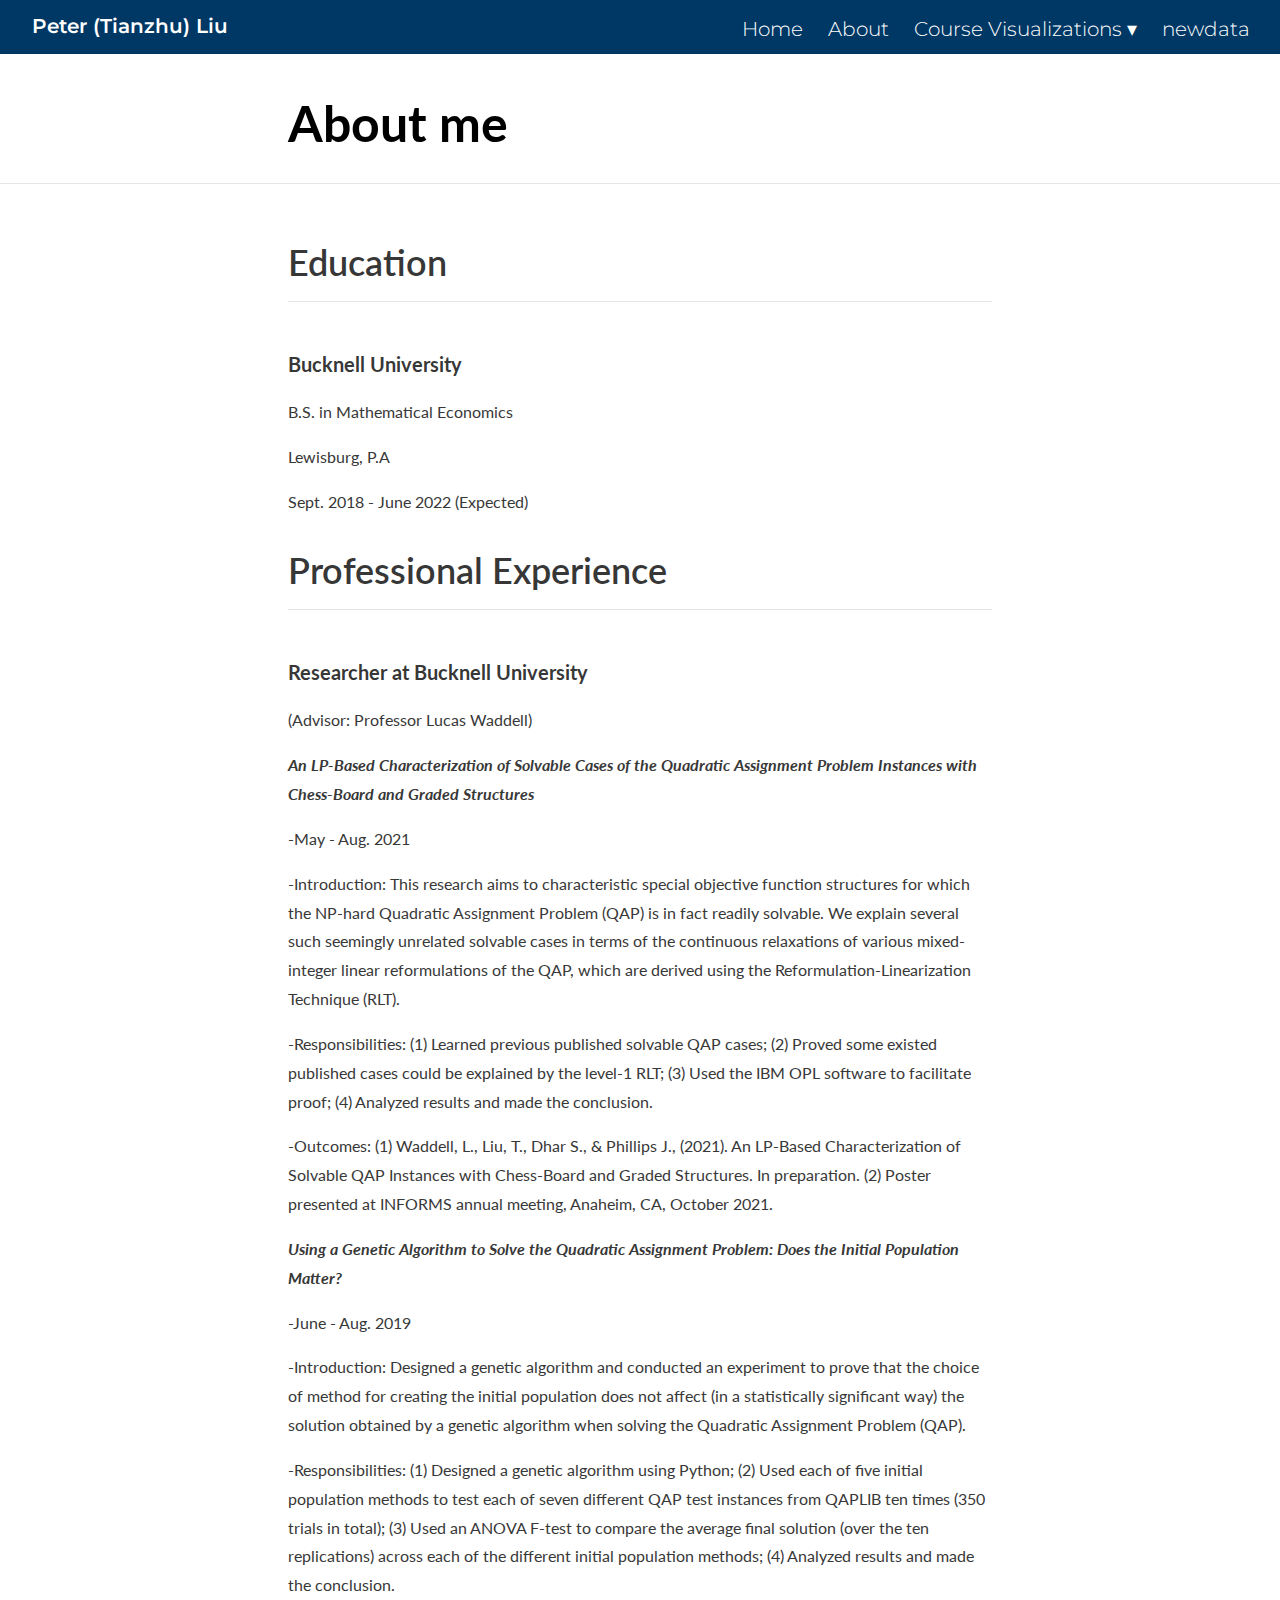
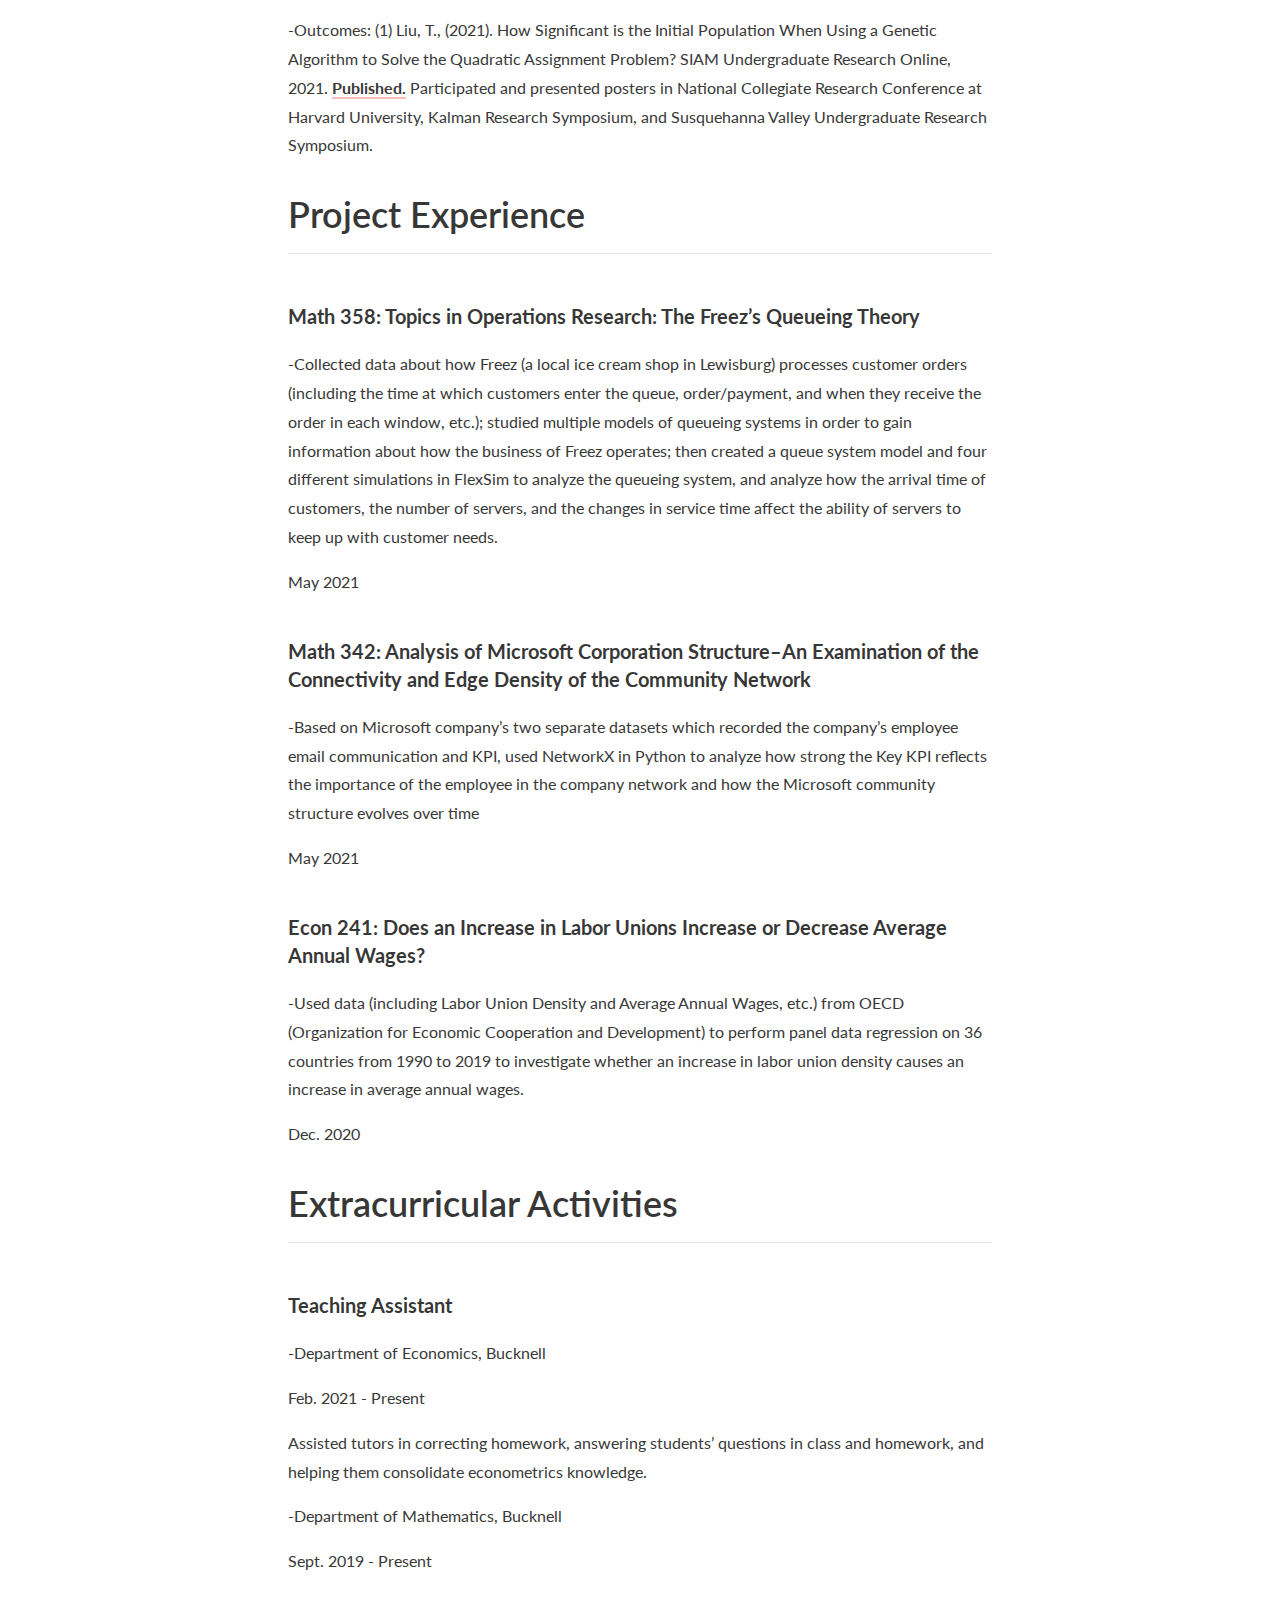
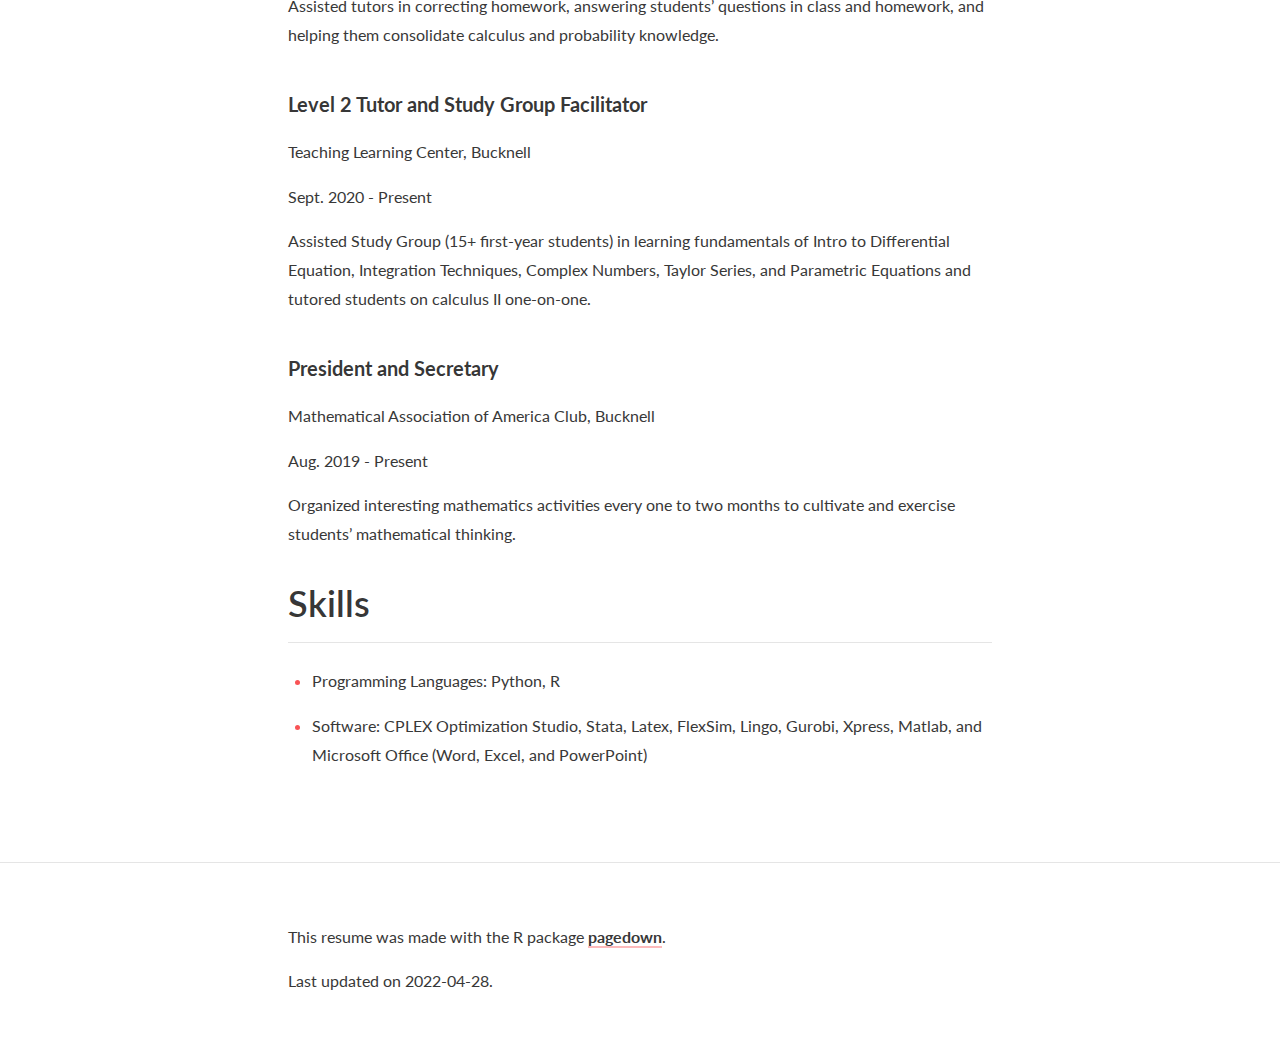
==== about.html @ 4bb6a963 "initial commit" ====
<!DOCTYPE html>

<html xmlns="http://www.w3.org/1999/xhtml" lang="" xml:lang="">

<head>
  <meta charset="utf-8"/>
  <meta name="viewport" content="width=device-width, initial-scale=1"/>
  <meta http-equiv="X-UA-Compatible" content="IE=Edge,chrome=1"/>
  <meta name="generator" content="distill" />

  <style type="text/css">
  /* Hide doc at startup (prevent jankiness while JS renders/transforms) */
  body {
    visibility: hidden;
  }
  </style>

 <!--radix_placeholder_import_source-->
 <!--/radix_placeholder_import_source-->

<style type="text/css">code{white-space: pre;}</style>
<style type="text/css" data-origin="pandoc">
pre > code.sourceCode { white-space: pre; position: relative; }
pre > code.sourceCode > span { display: inline-block; line-height: 1.25; }
pre > code.sourceCode > span:empty { height: 1.2em; }
.sourceCode { overflow: visible; }
code.sourceCode > span { color: inherit; text-decoration: inherit; }
div.sourceCode { margin: 1em 0; }
pre.sourceCode { margin: 0; }
@media screen {
div.sourceCode { overflow: auto; }
}
@media print {
pre > code.sourceCode { white-space: pre-wrap; }
pre > code.sourceCode > span { text-indent: -5em; padding-left: 5em; }
}
pre.numberSource code
  { counter-reset: source-line 0; }
pre.numberSource code > span
  { position: relative; left: -4em; counter-increment: source-line; }
pre.numberSource code > span > a:first-child::before
  { content: counter(source-line);
    position: relative; left: -1em; text-align: right; vertical-align: baseline;
    border: none; display: inline-block;
    -webkit-touch-callout: none; -webkit-user-select: none;
    -khtml-user-select: none; -moz-user-select: none;
    -ms-user-select: none; user-select: none;
    padding: 0 4px; width: 4em;
    color: #aaaaaa;
  }
pre.numberSource { margin-left: 3em; border-left: 1px solid #aaaaaa;  padding-left: 4px; }
div.sourceCode
  {   }
@media screen {
pre > code.sourceCode > span > a:first-child::before { text-decoration: underline; }
}
code span.al { color: #ad0000; } /* Alert */
code span.an { color: #5e5e5e; } /* Annotation */
code span.at { } /* Attribute */
code span.bn { color: #ad0000; } /* BaseN */
code span.bu { } /* BuiltIn */
code span.cf { color: #007ba5; } /* ControlFlow */
code span.ch { color: #20794d; } /* Char */
code span.cn { color: #8f5902; } /* Constant */
code span.co { color: #5e5e5e; } /* Comment */
code span.cv { color: #5e5e5e; font-style: italic; } /* CommentVar */
code span.do { color: #5e5e5e; font-style: italic; } /* Documentation */
code span.dt { color: #ad0000; } /* DataType */
code span.dv { color: #ad0000; } /* DecVal */
code span.er { color: #ad0000; } /* Error */
code span.ex { } /* Extension */
code span.fl { color: #ad0000; } /* Float */
code span.fu { color: #4758ab; } /* Function */
code span.im { } /* Import */
code span.in { color: #5e5e5e; } /* Information */
code span.kw { color: #007ba5; } /* Keyword */
code span.op { color: #5e5e5e; } /* Operator */
code span.ot { color: #007ba5; } /* Other */
code span.pp { color: #ad0000; } /* Preprocessor */
code span.sc { color: #5e5e5e; } /* SpecialChar */
code span.ss { color: #20794d; } /* SpecialString */
code span.st { color: #20794d; } /* String */
code span.va { color: #111111; } /* Variable */
code span.vs { color: #20794d; } /* VerbatimString */
code span.wa { color: #5e5e5e; font-style: italic; } /* Warning */
</style>


  <!--radix_placeholder_meta_tags-->
  <title>Peter (Tianzhu) Liu: About me</title>




  <!--  https://developers.facebook.com/docs/sharing/webmasters#markup -->
  <meta property="og:title" content="Peter (Tianzhu) Liu: About me"/>
  <meta property="og:type" content="article"/>
  <meta property="og:locale" content="en_US"/>
  <meta property="og:site_name" content="Peter (Tianzhu) Liu"/>

  <!--  https://dev.twitter.com/cards/types/summary -->
  <meta property="twitter:card" content="summary"/>
  <meta property="twitter:title" content="Peter (Tianzhu) Liu: About me"/>

  <!--/radix_placeholder_meta_tags-->
  <!--radix_placeholder_rmarkdown_metadata-->

  <script type="text/json" id="radix-rmarkdown-metadata">
  {"type":"list","attributes":{"names":{"type":"character","attributes":{},"value":["name","title","description"]}},"value":[{"type":"character","attributes":{},"value":["About"]},{"type":"character","attributes":{},"value":["About me"]},{"type":"NULL"}]}
  </script>
  <!--/radix_placeholder_rmarkdown_metadata-->
  <!--radix_placeholder_navigation_in_header-->
  <meta name="distill:offset" content=""/>

  <script type="application/javascript">

    window.headroom_prevent_pin = false;

    window.document.addEventListener("DOMContentLoaded", function (event) {

      // initialize headroom for banner
      var header = $('header').get(0);
      var headerHeight = header.offsetHeight;
      var headroom = new Headroom(header, {
        tolerance: 5,
        onPin : function() {
          if (window.headroom_prevent_pin) {
            window.headroom_prevent_pin = false;
            headroom.unpin();
          }
        }
      });
      headroom.init();
      if(window.location.hash)
        headroom.unpin();
      $(header).addClass('headroom--transition');

      // offset scroll location for banner on hash change
      // (see: https://github.com/WickyNilliams/headroom.js/issues/38)
      window.addEventListener("hashchange", function(event) {
        window.scrollTo(0, window.pageYOffset - (headerHeight + 25));
      });

      // responsive menu
      $('.distill-site-header').each(function(i, val) {
        var topnav = $(this);
        var toggle = topnav.find('.nav-toggle');
        toggle.on('click', function() {
          topnav.toggleClass('responsive');
        });
      });

      // nav dropdowns
      $('.nav-dropbtn').click(function(e) {
        $(this).next('.nav-dropdown-content').toggleClass('nav-dropdown-active');
        $(this).parent().siblings('.nav-dropdown')
           .children('.nav-dropdown-content').removeClass('nav-dropdown-active');
      });
      $("body").click(function(e){
        $('.nav-dropdown-content').removeClass('nav-dropdown-active');
      });
      $(".nav-dropdown").click(function(e){
        e.stopPropagation();
      });
    });
  </script>

  <style type="text/css">

  /* Theme (user-documented overrideables for nav appearance) */

  .distill-site-nav {
    color: rgba(255, 255, 255, 0.8);
    background-color: #0F2E3D;
    font-size: 15px;
    font-weight: 300;
  }

  .distill-site-nav a {
    color: inherit;
    text-decoration: none;
  }

  .distill-site-nav a:hover {
    color: white;
  }

  @media print {
    .distill-site-nav {
      display: none;
    }
  }

  .distill-site-header {

  }

  .distill-site-footer {

  }


  /* Site Header */

  .distill-site-header {
    width: 100%;
    box-sizing: border-box;
    z-index: 3;
  }

  .distill-site-header .nav-left {
    display: inline-block;
    margin-left: 8px;
  }

  @media screen and (max-width: 768px) {
    .distill-site-header .nav-left {
      margin-left: 0;
    }
  }


  .distill-site-header .nav-right {
    float: right;
    margin-right: 8px;
  }

  .distill-site-header a,
  .distill-site-header .title {
    display: inline-block;
    text-align: center;
    padding: 14px 10px 14px 10px;
  }

  .distill-site-header .title {
    font-size: 18px;
    min-width: 150px;
  }

  .distill-site-header .logo {
    padding: 0;
  }

  .distill-site-header .logo img {
    display: none;
    max-height: 20px;
    width: auto;
    margin-bottom: -4px;
  }

  .distill-site-header .nav-image img {
    max-height: 18px;
    width: auto;
    display: inline-block;
    margin-bottom: -3px;
  }



  @media screen and (min-width: 1000px) {
    .distill-site-header .logo img {
      display: inline-block;
    }
    .distill-site-header .nav-left {
      margin-left: 20px;
    }
    .distill-site-header .nav-right {
      margin-right: 20px;
    }
    .distill-site-header .title {
      padding-left: 12px;
    }
  }


  .distill-site-header .nav-toggle {
    display: none;
  }

  .nav-dropdown {
    display: inline-block;
    position: relative;
  }

  .nav-dropdown .nav-dropbtn {
    border: none;
    outline: none;
    color: rgba(255, 255, 255, 0.8);
    padding: 16px 10px;
    background-color: transparent;
    font-family: inherit;
    font-size: inherit;
    font-weight: inherit;
    margin: 0;
    margin-top: 1px;
    z-index: 2;
  }

  .nav-dropdown-content {
    display: none;
    position: absolute;
    background-color: white;
    min-width: 200px;
    border: 1px solid rgba(0,0,0,0.15);
    border-radius: 4px;
    box-shadow: 0px 8px 16px 0px rgba(0,0,0,0.1);
    z-index: 1;
    margin-top: 2px;
    white-space: nowrap;
    padding-top: 4px;
    padding-bottom: 4px;
  }

  .nav-dropdown-content hr {
    margin-top: 4px;
    margin-bottom: 4px;
    border: none;
    border-bottom: 1px solid rgba(0, 0, 0, 0.1);
  }

  .nav-dropdown-active {
    display: block;
  }

  .nav-dropdown-content a, .nav-dropdown-content .nav-dropdown-header {
    color: black;
    padding: 6px 24px;
    text-decoration: none;
    display: block;
    text-align: left;
  }

  .nav-dropdown-content .nav-dropdown-header {
    display: block;
    padding: 5px 24px;
    padding-bottom: 0;
    text-transform: uppercase;
    font-size: 14px;
    color: #999999;
    white-space: nowrap;
  }

  .nav-dropdown:hover .nav-dropbtn {
    color: white;
  }

  .nav-dropdown-content a:hover {
    background-color: #ddd;
    color: black;
  }

  .nav-right .nav-dropdown-content {
    margin-left: -45%;
    right: 0;
  }

  @media screen and (max-width: 768px) {
    .distill-site-header a, .distill-site-header .nav-dropdown  {display: none;}
    .distill-site-header a.nav-toggle {
      float: right;
      display: block;
    }
    .distill-site-header .title {
      margin-left: 0;
    }
    .distill-site-header .nav-right {
      margin-right: 0;
    }
    .distill-site-header {
      overflow: hidden;
    }
    .nav-right .nav-dropdown-content {
      margin-left: 0;
    }
  }


  @media screen and (max-width: 768px) {
    .distill-site-header.responsive {position: relative; min-height: 500px; }
    .distill-site-header.responsive a.nav-toggle {
      position: absolute;
      right: 0;
      top: 0;
    }
    .distill-site-header.responsive a,
    .distill-site-header.responsive .nav-dropdown {
      display: block;
      text-align: left;
    }
    .distill-site-header.responsive .nav-left,
    .distill-site-header.responsive .nav-right {
      width: 100%;
    }
    .distill-site-header.responsive .nav-dropdown {float: none;}
    .distill-site-header.responsive .nav-dropdown-content {position: relative;}
    .distill-site-header.responsive .nav-dropdown .nav-dropbtn {
      display: block;
      width: 100%;
      text-align: left;
    }
  }

  /* Site Footer */

  .distill-site-footer {
    width: 100%;
    overflow: hidden;
    box-sizing: border-box;
    z-index: 3;
    margin-top: 30px;
    padding-top: 30px;
    padding-bottom: 30px;
    text-align: center;
  }

  /* Headroom */

  d-title {
    padding-top: 6rem;
  }

  @media print {
    d-title {
      padding-top: 4rem;
    }
  }

  .headroom {
    z-index: 1000;
    position: fixed;
    top: 0;
    left: 0;
    right: 0;
  }

  .headroom--transition {
    transition: all .4s ease-in-out;
  }

  .headroom--unpinned {
    top: -100px;
  }

  .headroom--pinned {
    top: 0;
  }

  /* adjust viewport for navbar height */
  /* helps vertically center bootstrap (non-distill) content */
  .min-vh-100 {
    min-height: calc(100vh - 100px) !important;
  }

  </style>

  <script src="site_libs/jquery-3.6.0/jquery-3.6.0.min.js"></script>
  <link href="site_libs/font-awesome-5.1.0/css/all.css" rel="stylesheet"/>
  <link href="site_libs/font-awesome-5.1.0/css/v4-shims.css" rel="stylesheet"/>
  <script src="site_libs/headroom-0.9.4/headroom.min.js"></script>
  <script src="site_libs/autocomplete-0.37.1/autocomplete.min.js"></script>
  <script src="site_libs/fuse-6.4.1/fuse.min.js"></script>

  <script type="application/javascript">

  function getMeta(metaName) {
    var metas = document.getElementsByTagName('meta');
    for (let i = 0; i < metas.length; i++) {
      if (metas[i].getAttribute('name') === metaName) {
        return metas[i].getAttribute('content');
      }
    }
    return '';
  }

  function offsetURL(url) {
    var offset = getMeta('distill:offset');
    return offset ? offset + '/' + url : url;
  }

  function createFuseIndex() {

    // create fuse index
    var options = {
      keys: [
        { name: 'title', weight: 20 },
        { name: 'categories', weight: 15 },
        { name: 'description', weight: 10 },
        { name: 'contents', weight: 5 },
      ],
      ignoreLocation: true,
      threshold: 0
    };
    var fuse = new window.Fuse([], options);

    // fetch the main search.json
    return fetch(offsetURL('search.json'))
      .then(function(response) {
        if (response.status == 200) {
          return response.json().then(function(json) {
            // index main articles
            json.articles.forEach(function(article) {
              fuse.add(article);
            });
            // download collections and index their articles
            return Promise.all(json.collections.map(function(collection) {
              return fetch(offsetURL(collection)).then(function(response) {
                if (response.status === 200) {
                  return response.json().then(function(articles) {
                    articles.forEach(function(article) {
                      fuse.add(article);
                    });
                  })
                } else {
                  return Promise.reject(
                    new Error('Unexpected status from search index request: ' +
                              response.status)
                  );
                }
              });
            })).then(function() {
              return fuse;
            });
          });

        } else {
          return Promise.reject(
            new Error('Unexpected status from search index request: ' +
                        response.status)
          );
        }
      });
  }

  window.document.addEventListener("DOMContentLoaded", function (event) {

    // get search element (bail if we don't have one)
    var searchEl = window.document.getElementById('distill-search');
    if (!searchEl)
      return;

    createFuseIndex()
      .then(function(fuse) {

        // make search box visible
        searchEl.classList.remove('hidden');

        // initialize autocomplete
        var options = {
          autoselect: true,
          hint: false,
          minLength: 2,
        };
        window.autocomplete(searchEl, options, [{
          source: function(query, callback) {
            const searchOptions = {
              isCaseSensitive: false,
              shouldSort: true,
              minMatchCharLength: 2,
              limit: 10,
            };
            var results = fuse.search(query, searchOptions);
            callback(results
              .map(function(result) { return result.item; })
            );
          },
          templates: {
            suggestion: function(suggestion) {
              var img = suggestion.preview && Object.keys(suggestion.preview).length > 0
                ? `<img src="${offsetURL(suggestion.preview)}"</img>`
                : '';
              var html = `
                <div class="search-item">
                  <h3>${suggestion.title}</h3>
                  <div class="search-item-description">
                    ${suggestion.description || ''}
                  </div>
                  <div class="search-item-preview">
                    ${img}
                  </div>
                </div>
              `;
              return html;
            }
          }
        }]).on('autocomplete:selected', function(event, suggestion) {
          window.location.href = offsetURL(suggestion.path);
        });
        // remove inline display style on autocompleter (we want to
        // manage responsive display via css)
        $('.algolia-autocomplete').css("display", "");
      })
      .catch(function(error) {
        console.log(error);
      });

  });

  </script>

  <style type="text/css">

  .nav-search {
    font-size: x-small;
  }

  /* Algolioa Autocomplete */

  .algolia-autocomplete {
    display: inline-block;
    margin-left: 10px;
    vertical-align: sub;
    background-color: white;
    color: black;
    padding: 6px;
    padding-top: 8px;
    padding-bottom: 0;
    border-radius: 6px;
    border: 1px #0F2E3D solid;
    width: 180px;
  }


  @media screen and (max-width: 768px) {
    .distill-site-nav .algolia-autocomplete {
      display: none;
      visibility: hidden;
    }
    .distill-site-nav.responsive .algolia-autocomplete {
      display: inline-block;
      visibility: visible;
    }
    .distill-site-nav.responsive .algolia-autocomplete .aa-dropdown-menu {
      margin-left: 0;
      width: 400px;
      max-height: 400px;
    }
  }

  .algolia-autocomplete .aa-input, .algolia-autocomplete .aa-hint {
    width: 90%;
    outline: none;
    border: none;
  }

  .algolia-autocomplete .aa-hint {
    color: #999;
  }
  .algolia-autocomplete .aa-dropdown-menu {
    width: 550px;
    max-height: 70vh;
    overflow-x: visible;
    overflow-y: scroll;
    padding: 5px;
    margin-top: 3px;
    margin-left: -150px;
    background-color: #fff;
    border-radius: 5px;
    border: 1px solid #999;
    border-top: none;
  }

  .algolia-autocomplete .aa-dropdown-menu .aa-suggestion {
    cursor: pointer;
    padding: 5px 4px;
    border-bottom: 1px solid #eee;
  }

  .algolia-autocomplete .aa-dropdown-menu .aa-suggestion:last-of-type {
    border-bottom: none;
    margin-bottom: 2px;
  }

  .algolia-autocomplete .aa-dropdown-menu .aa-suggestion .search-item {
    overflow: hidden;
    font-size: 0.8em;
    line-height: 1.4em;
  }

  .algolia-autocomplete .aa-dropdown-menu .aa-suggestion .search-item h3 {
    font-size: 1rem;
    margin-block-start: 0;
    margin-block-end: 5px;
  }

  .algolia-autocomplete .aa-dropdown-menu .aa-suggestion .search-item-description {
    display: inline-block;
    overflow: hidden;
    height: 2.8em;
    width: 80%;
    margin-right: 4%;
  }

  .algolia-autocomplete .aa-dropdown-menu .aa-suggestion .search-item-preview {
    display: inline-block;
    width: 15%;
  }

  .algolia-autocomplete .aa-dropdown-menu .aa-suggestion .search-item-preview img {
    height: 3em;
    width: auto;
    display: none;
  }

  .algolia-autocomplete .aa-dropdown-menu .aa-suggestion .search-item-preview img[src] {
    display: initial;
  }

  .algolia-autocomplete .aa-dropdown-menu .aa-suggestion.aa-cursor {
    background-color: #eee;
  }
  .algolia-autocomplete .aa-dropdown-menu .aa-suggestion em {
    font-weight: bold;
    font-style: normal;
  }

  </style>


  <!--/radix_placeholder_navigation_in_header-->
  <!--radix_placeholder_distill-->

  <style type="text/css">

  body {
    background-color: white;
  }

  .pandoc-table {
    width: 100%;
  }

  .pandoc-table>caption {
    margin-bottom: 10px;
  }

  .pandoc-table th:not([align]) {
    text-align: left;
  }

  .pagedtable-footer {
    font-size: 15px;
  }

  d-byline .byline {
    grid-template-columns: 2fr 2fr;
  }

  d-byline .byline h3 {
    margin-block-start: 1.5em;
  }

  d-byline .byline .authors-affiliations h3 {
    margin-block-start: 0.5em;
  }

  .authors-affiliations .orcid-id {
    width: 16px;
    height:16px;
    margin-left: 4px;
    margin-right: 4px;
    vertical-align: middle;
    padding-bottom: 2px;
  }

  d-title .dt-tags {
    margin-top: 1em;
    grid-column: text;
  }

  .dt-tags .dt-tag {
    text-decoration: none;
    display: inline-block;
    color: rgba(0,0,0,0.6);
    padding: 0em 0.4em;
    margin-right: 0.5em;
    margin-bottom: 0.4em;
    font-size: 70%;
    border: 1px solid rgba(0,0,0,0.2);
    border-radius: 3px;
    text-transform: uppercase;
    font-weight: 500;
  }

  d-article table.gt_table td,
  d-article table.gt_table th {
    border-bottom: none;
  }

  .html-widget {
    margin-bottom: 2.0em;
  }

  .l-screen-inset {
    padding-right: 16px;
  }

  .l-screen .caption {
    margin-left: 10px;
  }

  .shaded {
    background: rgb(247, 247, 247);
    padding-top: 20px;
    padding-bottom: 20px;
    border-top: 1px solid rgba(0, 0, 0, 0.1);
    border-bottom: 1px solid rgba(0, 0, 0, 0.1);
  }

  .shaded .html-widget {
    margin-bottom: 0;
    border: 1px solid rgba(0, 0, 0, 0.1);
  }

  .shaded .shaded-content {
    background: white;
  }

  .text-output {
    margin-top: 0;
    line-height: 1.5em;
  }

  .hidden {
    display: none !important;
  }

  d-article {
    padding-top: 2.5rem;
    padding-bottom: 30px;
  }

  d-appendix {
    padding-top: 30px;
  }

  d-article>p>img {
    width: 100%;
  }

  d-article h2 {
    margin: 1rem 0 1.5rem 0;
  }

  d-article h3 {
    margin-top: 1.5rem;
  }

  d-article iframe {
    border: 1px solid rgba(0, 0, 0, 0.1);
    margin-bottom: 2.0em;
    width: 100%;
  }

  /* Tweak code blocks */

  d-article div.sourceCode code,
  d-article pre code {
    font-family: Consolas, Monaco, 'Andale Mono', 'Ubuntu Mono', monospace;
  }

  d-article pre,
  d-article div.sourceCode,
  d-article div.sourceCode pre {
    overflow: auto;
  }

  d-article div.sourceCode {
    background-color: white;
  }

  d-article div.sourceCode pre {
    padding-left: 10px;
    font-size: 12px;
    border-left: 2px solid rgba(0,0,0,0.1);
  }

  d-article pre {
    font-size: 12px;
    color: black;
    background: none;
    margin-top: 0;
    text-align: left;
    white-space: pre;
    word-spacing: normal;
    word-break: normal;
    word-wrap: normal;
    line-height: 1.5;

    -moz-tab-size: 4;
    -o-tab-size: 4;
    tab-size: 4;

    -webkit-hyphens: none;
    -moz-hyphens: none;
    -ms-hyphens: none;
    hyphens: none;
  }

  d-article pre a {
    border-bottom: none;
  }

  d-article pre a:hover {
    border-bottom: none;
    text-decoration: underline;
  }

  d-article details {
    grid-column: text;
    margin-bottom: 0.8em;
  }

  @media(min-width: 768px) {

  d-article pre,
  d-article div.sourceCode,
  d-article div.sourceCode pre {
    overflow: visible !important;
  }

  d-article div.sourceCode pre {
    padding-left: 18px;
    font-size: 14px;
  }

  d-article pre {
    font-size: 14px;
  }

  }

  figure img.external {
    background: white;
    border: 1px solid rgba(0, 0, 0, 0.1);
    box-shadow: 0 1px 8px rgba(0, 0, 0, 0.1);
    padding: 18px;
    box-sizing: border-box;
  }

  /* CSS for d-contents */

  .d-contents {
    grid-column: text;
    color: rgba(0,0,0,0.8);
    font-size: 0.9em;
    padding-bottom: 1em;
    margin-bottom: 1em;
    padding-bottom: 0.5em;
    margin-bottom: 1em;
    padding-left: 0.25em;
    justify-self: start;
  }

  @media(min-width: 1000px) {
    .d-contents.d-contents-float {
      height: 0;
      grid-column-start: 1;
      grid-column-end: 4;
      justify-self: center;
      padding-right: 3em;
      padding-left: 2em;
    }
  }

  .d-contents nav h3 {
    font-size: 18px;
    margin-top: 0;
    margin-bottom: 1em;
  }

  .d-contents li {
    list-style-type: none
  }

  .d-contents nav > ul {
    padding-left: 0;
  }

  .d-contents ul {
    padding-left: 1em
  }

  .d-contents nav ul li {
    margin-top: 0.6em;
    margin-bottom: 0.2em;
  }

  .d-contents nav a {
    font-size: 13px;
    border-bottom: none;
    text-decoration: none
    color: rgba(0, 0, 0, 0.8);
  }

  .d-contents nav a:hover {
    text-decoration: underline solid rgba(0, 0, 0, 0.6)
  }

  .d-contents nav > ul > li > a {
    font-weight: 600;
  }

  .d-contents nav > ul > li > ul {
    font-weight: inherit;
  }

  .d-contents nav > ul > li > ul > li {
    margin-top: 0.2em;
  }


  .d-contents nav ul {
    margin-top: 0;
    margin-bottom: 0.25em;
  }

  .d-article-with-toc h2:nth-child(2) {
    margin-top: 0;
  }


  /* Figure */

  .figure {
    position: relative;
    margin-bottom: 2.5em;
    margin-top: 1.5em;
  }

  .figure img {
    width: 100%;
  }

  .figure .caption {
    color: rgba(0, 0, 0, 0.6);
    font-size: 12px;
    line-height: 1.5em;
  }

  .figure img.external {
    background: white;
    border: 1px solid rgba(0, 0, 0, 0.1);
    box-shadow: 0 1px 8px rgba(0, 0, 0, 0.1);
    padding: 18px;
    box-sizing: border-box;
  }

  .figure .caption a {
    color: rgba(0, 0, 0, 0.6);
  }

  .figure .caption b,
  .figure .caption strong, {
    font-weight: 600;
    color: rgba(0, 0, 0, 1.0);
  }

  /* Citations */

  d-article .citation {
    color: inherit;
    cursor: inherit;
  }

  div.hanging-indent{
    margin-left: 1em; text-indent: -1em;
  }

  /* Citation hover box */

  .tippy-box[data-theme~=light-border] {
    background-color: rgba(250, 250, 250, 0.95);
  }

  .tippy-content > p {
    margin-bottom: 0;
    padding: 2px;
  }


  /* Tweak 1000px media break to show more text */

  @media(min-width: 1000px) {
    .base-grid,
    distill-header,
    d-title,
    d-abstract,
    d-article,
    d-appendix,
    distill-appendix,
    d-byline,
    d-footnote-list,
    d-citation-list,
    distill-footer {
      grid-template-columns: [screen-start] 1fr [page-start kicker-start] 80px [middle-start] 50px [text-start kicker-end] 65px 65px 65px 65px 65px 65px 65px 65px [text-end gutter-start] 65px [middle-end] 65px [page-end gutter-end] 1fr [screen-end];
      grid-column-gap: 16px;
    }

    .grid {
      grid-column-gap: 16px;
    }

    d-article {
      font-size: 1.06rem;
      line-height: 1.7em;
    }
    figure .caption, .figure .caption, figure figcaption {
      font-size: 13px;
    }
  }

  @media(min-width: 1180px) {
    .base-grid,
    distill-header,
    d-title,
    d-abstract,
    d-article,
    d-appendix,
    distill-appendix,
    d-byline,
    d-footnote-list,
    d-citation-list,
    distill-footer {
      grid-template-columns: [screen-start] 1fr [page-start kicker-start] 60px [middle-start] 60px [text-start kicker-end] 60px 60px 60px 60px 60px 60px 60px 60px [text-end gutter-start] 60px [middle-end] 60px [page-end gutter-end] 1fr [screen-end];
      grid-column-gap: 32px;
    }

    .grid {
      grid-column-gap: 32px;
    }
  }


  /* Get the citation styles for the appendix (not auto-injected on render since
     we do our own rendering of the citation appendix) */

  d-appendix .citation-appendix,
  .d-appendix .citation-appendix {
    font-size: 11px;
    line-height: 15px;
    border-left: 1px solid rgba(0, 0, 0, 0.1);
    padding-left: 18px;
    border: 1px solid rgba(0,0,0,0.1);
    background: rgba(0, 0, 0, 0.02);
    padding: 10px 18px;
    border-radius: 3px;
    color: rgba(150, 150, 150, 1);
    overflow: hidden;
    margin-top: -12px;
    white-space: pre-wrap;
    word-wrap: break-word;
  }

  /* Include appendix styles here so they can be overridden */

  d-appendix {
    contain: layout style;
    font-size: 0.8em;
    line-height: 1.7em;
    margin-top: 60px;
    margin-bottom: 0;
    border-top: 1px solid rgba(0, 0, 0, 0.1);
    color: rgba(0,0,0,0.5);
    padding-top: 60px;
    padding-bottom: 48px;
  }

  d-appendix h3 {
    grid-column: page-start / text-start;
    font-size: 15px;
    font-weight: 500;
    margin-top: 1em;
    margin-bottom: 0;
    color: rgba(0,0,0,0.65);
  }

  d-appendix h3 + * {
    margin-top: 1em;
  }

  d-appendix ol {
    padding: 0 0 0 15px;
  }

  @media (min-width: 768px) {
    d-appendix ol {
      padding: 0 0 0 30px;
      margin-left: -30px;
    }
  }

  d-appendix li {
    margin-bottom: 1em;
  }

  d-appendix a {
    color: rgba(0, 0, 0, 0.6);
  }

  d-appendix > * {
    grid-column: text;
  }

  d-appendix > d-footnote-list,
  d-appendix > d-citation-list,
  d-appendix > distill-appendix {
    grid-column: screen;
  }

  /* Include footnote styles here so they can be overridden */

  d-footnote-list {
    contain: layout style;
  }

  d-footnote-list > * {
    grid-column: text;
  }

  d-footnote-list a.footnote-backlink {
    color: rgba(0,0,0,0.3);
    padding-left: 0.5em;
  }



  /* Anchor.js */

  .anchorjs-link {
    /*transition: all .25s linear; */
    text-decoration: none;
    border-bottom: none;
  }
  *:hover > .anchorjs-link {
    margin-left: -1.125em !important;
    text-decoration: none;
    border-bottom: none;
  }

  /* Social footer */

  .social_footer {
    margin-top: 30px;
    margin-bottom: 0;
    color: rgba(0,0,0,0.67);
  }

  .disqus-comments {
    margin-right: 30px;
  }

  .disqus-comment-count {
    border-bottom: 1px solid rgba(0, 0, 0, 0.4);
    cursor: pointer;
  }

  #disqus_thread {
    margin-top: 30px;
  }

  .article-sharing a {
    border-bottom: none;
    margin-right: 8px;
  }

  .article-sharing a:hover {
    border-bottom: none;
  }

  .sidebar-section.subscribe {
    font-size: 12px;
    line-height: 1.6em;
  }

  .subscribe p {
    margin-bottom: 0.5em;
  }


  .article-footer .subscribe {
    font-size: 15px;
    margin-top: 45px;
  }


  .sidebar-section.custom {
    font-size: 12px;
    line-height: 1.6em;
  }

  .custom p {
    margin-bottom: 0.5em;
  }

  /* Styles for listing layout (hide title) */
  .layout-listing d-title, .layout-listing .d-title {
    display: none;
  }

  /* Styles for posts lists (not auto-injected) */


  .posts-with-sidebar {
    padding-left: 45px;
    padding-right: 45px;
  }

  .posts-list .description h2,
  .posts-list .description p {
    font-family: -apple-system, BlinkMacSystemFont, "Segoe UI", Roboto, Oxygen, Ubuntu, Cantarell, "Fira Sans", "Droid Sans", "Helvetica Neue", Arial, sans-serif;
  }

  .posts-list .description h2 {
    font-weight: 700;
    border-bottom: none;
    padding-bottom: 0;
  }

  .posts-list h2.post-tag {
    border-bottom: 1px solid rgba(0, 0, 0, 0.2);
    padding-bottom: 12px;
  }
  .posts-list {
    margin-top: 60px;
    margin-bottom: 24px;
  }

  .posts-list .post-preview {
    text-decoration: none;
    overflow: hidden;
    display: block;
    border-bottom: 1px solid rgba(0, 0, 0, 0.1);
    padding: 24px 0;
  }

  .post-preview-last {
    border-bottom: none !important;
  }

  .posts-list .posts-list-caption {
    grid-column: screen;
    font-weight: 400;
  }

  .posts-list .post-preview h2 {
    margin: 0 0 6px 0;
    line-height: 1.2em;
    font-style: normal;
    font-size: 24px;
  }

  .posts-list .post-preview p {
    margin: 0 0 12px 0;
    line-height: 1.4em;
    font-size: 16px;
  }

  .posts-list .post-preview .thumbnail {
    box-sizing: border-box;
    margin-bottom: 24px;
    position: relative;
    max-width: 500px;
  }
  .posts-list .post-preview img {
    width: 100%;
    display: block;
  }

  .posts-list .metadata {
    font-size: 12px;
    line-height: 1.4em;
    margin-bottom: 18px;
  }

  .posts-list .metadata > * {
    display: inline-block;
  }

  .posts-list .metadata .publishedDate {
    margin-right: 2em;
  }

  .posts-list .metadata .dt-authors {
    display: block;
    margin-top: 0.3em;
    margin-right: 2em;
  }

  .posts-list .dt-tags {
    display: block;
    line-height: 1em;
  }

  .posts-list .dt-tags .dt-tag {
    display: inline-block;
    color: rgba(0,0,0,0.6);
    padding: 0.3em 0.4em;
    margin-right: 0.2em;
    margin-bottom: 0.4em;
    font-size: 60%;
    border: 1px solid rgba(0,0,0,0.2);
    border-radius: 3px;
    text-transform: uppercase;
    font-weight: 500;
  }

  .posts-list img {
    opacity: 1;
  }

  .posts-list img[data-src] {
    opacity: 0;
  }

  .posts-more {
    clear: both;
  }


  .posts-sidebar {
    font-size: 16px;
  }

  .posts-sidebar h3 {
    font-size: 16px;
    margin-top: 0;
    margin-bottom: 0.5em;
    font-weight: 400;
    text-transform: uppercase;
  }

  .sidebar-section {
    margin-bottom: 30px;
  }

  .categories ul {
    list-style-type: none;
    margin: 0;
    padding: 0;
  }

  .categories li {
    color: rgba(0, 0, 0, 0.8);
    margin-bottom: 0;
  }

  .categories li>a {
    border-bottom: none;
  }

  .categories li>a:hover {
    border-bottom: 1px solid rgba(0, 0, 0, 0.4);
  }

  .categories .active {
    font-weight: 600;
  }

  .categories .category-count {
    color: rgba(0, 0, 0, 0.4);
  }


  @media(min-width: 768px) {
    .posts-list .post-preview h2 {
      font-size: 26px;
    }
    .posts-list .post-preview .thumbnail {
      float: right;
      width: 30%;
      margin-bottom: 0;
    }
    .posts-list .post-preview .description {
      float: left;
      width: 45%;
    }
    .posts-list .post-preview .metadata {
      float: left;
      width: 20%;
      margin-top: 8px;
    }
    .posts-list .post-preview p {
      margin: 0 0 12px 0;
      line-height: 1.5em;
      font-size: 16px;
    }
    .posts-with-sidebar .posts-list {
      float: left;
      width: 75%;
    }
    .posts-with-sidebar .posts-sidebar {
      float: right;
      width: 20%;
      margin-top: 60px;
      padding-top: 24px;
      padding-bottom: 24px;
    }
  }


  /* Improve display for browsers without grid (IE/Edge <= 15) */

  .downlevel {
    line-height: 1.6em;
    font-family: -apple-system, BlinkMacSystemFont, "Segoe UI", Roboto, Oxygen, Ubuntu, Cantarell, "Fira Sans", "Droid Sans", "Helvetica Neue", Arial, sans-serif;
    margin: 0;
  }

  .downlevel .d-title {
    padding-top: 6rem;
    padding-bottom: 1.5rem;
  }

  .downlevel .d-title h1 {
    font-size: 50px;
    font-weight: 700;
    line-height: 1.1em;
    margin: 0 0 0.5rem;
  }

  .downlevel .d-title p {
    font-weight: 300;
    font-size: 1.2rem;
    line-height: 1.55em;
    margin-top: 0;
  }

  .downlevel .d-byline {
    padding-top: 0.8em;
    padding-bottom: 0.8em;
    font-size: 0.8rem;
    line-height: 1.8em;
  }

  .downlevel .section-separator {
    border: none;
    border-top: 1px solid rgba(0, 0, 0, 0.1);
  }

  .downlevel .d-article {
    font-size: 1.06rem;
    line-height: 1.7em;
    padding-top: 1rem;
    padding-bottom: 2rem;
  }


  .downlevel .d-appendix {
    padding-left: 0;
    padding-right: 0;
    max-width: none;
    font-size: 0.8em;
    line-height: 1.7em;
    margin-bottom: 0;
    color: rgba(0,0,0,0.5);
    padding-top: 40px;
    padding-bottom: 48px;
  }

  .downlevel .footnotes ol {
    padding-left: 13px;
  }

  .downlevel .base-grid,
  .downlevel .distill-header,
  .downlevel .d-title,
  .downlevel .d-abstract,
  .downlevel .d-article,
  .downlevel .d-appendix,
  .downlevel .distill-appendix,
  .downlevel .d-byline,
  .downlevel .d-footnote-list,
  .downlevel .d-citation-list,
  .downlevel .distill-footer,
  .downlevel .appendix-bottom,
  .downlevel .posts-container {
    padding-left: 40px;
    padding-right: 40px;
  }

  @media(min-width: 768px) {
    .downlevel .base-grid,
    .downlevel .distill-header,
    .downlevel .d-title,
    .downlevel .d-abstract,
    .downlevel .d-article,
    .downlevel .d-appendix,
    .downlevel .distill-appendix,
    .downlevel .d-byline,
    .downlevel .d-footnote-list,
    .downlevel .d-citation-list,
    .downlevel .distill-footer,
    .downlevel .appendix-bottom,
    .downlevel .posts-container {
    padding-left: 150px;
    padding-right: 150px;
    max-width: 900px;
  }
  }

  .downlevel pre code {
    display: block;
    border-left: 2px solid rgba(0, 0, 0, .1);
    padding: 0 0 0 20px;
    font-size: 14px;
  }

  .downlevel code, .downlevel pre {
    color: black;
    background: none;
    font-family: Consolas, Monaco, 'Andale Mono', 'Ubuntu Mono', monospace;
    text-align: left;
    white-space: pre;
    word-spacing: normal;
    word-break: normal;
    word-wrap: normal;
    line-height: 1.5;

    -moz-tab-size: 4;
    -o-tab-size: 4;
    tab-size: 4;

    -webkit-hyphens: none;
    -moz-hyphens: none;
    -ms-hyphens: none;
    hyphens: none;
  }

  .downlevel .posts-list .post-preview {
    color: inherit;
  }



  </style>

  <script type="application/javascript">

  function is_downlevel_browser() {
    if (bowser.isUnsupportedBrowser({ msie: "12", msedge: "16"},
                                   window.navigator.userAgent)) {
      return true;
    } else {
      return window.load_distill_framework === undefined;
    }
  }

  // show body when load is complete
  function on_load_complete() {

    // add anchors
    if (window.anchors) {
      window.anchors.options.placement = 'left';
      window.anchors.add('d-article > h2, d-article > h3, d-article > h4, d-article > h5');
    }


    // set body to visible
    document.body.style.visibility = 'visible';

    // force redraw for leaflet widgets
    if (window.HTMLWidgets) {
      var maps = window.HTMLWidgets.findAll(".leaflet");
      $.each(maps, function(i, el) {
        var map = this.getMap();
        map.invalidateSize();
        map.eachLayer(function(layer) {
          if (layer instanceof L.TileLayer)
            layer.redraw();
        });
      });
    }

    // trigger 'shown' so htmlwidgets resize
    $('d-article').trigger('shown');
  }

  function init_distill() {

    init_common();

    // create front matter
    var front_matter = $('<d-front-matter></d-front-matter>');
    $('#distill-front-matter').wrap(front_matter);

    // create d-title
    $('.d-title').changeElementType('d-title');

    // create d-byline
    var byline = $('<d-byline></d-byline>');
    $('.d-byline').replaceWith(byline);

    // create d-article
    var article = $('<d-article></d-article>');
    $('.d-article').wrap(article).children().unwrap();

    // move posts container into article
    $('.posts-container').appendTo($('d-article'));

    // create d-appendix
    $('.d-appendix').changeElementType('d-appendix');

    // flag indicating that we have appendix items
    var appendix = $('.appendix-bottom').children('h3').length > 0;

    // replace footnotes with <d-footnote>
    $('.footnote-ref').each(function(i, val) {
      appendix = true;
      var href = $(this).attr('href');
      var id = href.replace('#', '');
      var fn = $('#' + id);
      var fn_p = $('#' + id + '>p');
      fn_p.find('.footnote-back').remove();
      var text = fn_p.html();
      var dtfn = $('<d-footnote></d-footnote>');
      dtfn.html(text);
      $(this).replaceWith(dtfn);
    });
    // remove footnotes
    $('.footnotes').remove();

    // move refs into #references-listing
    $('#references-listing').replaceWith($('#refs'));

    $('h1.appendix, h2.appendix').each(function(i, val) {
      $(this).changeElementType('h3');
    });
    $('h3.appendix').each(function(i, val) {
      var id = $(this).attr('id');
      $('.d-contents a[href="#' + id + '"]').parent().remove();
      appendix = true;
      $(this).nextUntil($('h1, h2, h3')).addBack().appendTo($('d-appendix'));
    });

    // show d-appendix if we have appendix content
    $("d-appendix").css('display', appendix ? 'grid' : 'none');

    // localize layout chunks to just output
    $('.layout-chunk').each(function(i, val) {

      // capture layout
      var layout = $(this).attr('data-layout');

      // apply layout to markdown level block elements
      var elements = $(this).children().not('details, div.sourceCode, pre, script');
      elements.each(function(i, el) {
        var layout_div = $('<div class="' + layout + '"></div>');
        if (layout_div.hasClass('shaded')) {
          var shaded_content = $('<div class="shaded-content"></div>');
          $(this).wrap(shaded_content);
          $(this).parent().wrap(layout_div);
        } else {
          $(this).wrap(layout_div);
        }
      });


      // unwrap the layout-chunk div
      $(this).children().unwrap();
    });

    // remove code block used to force  highlighting css
    $('.distill-force-highlighting-css').parent().remove();

    // remove empty line numbers inserted by pandoc when using a
    // custom syntax highlighting theme
    $('code.sourceCode a:empty').remove();

    // load distill framework
    load_distill_framework();

    // wait for window.distillRunlevel == 4 to do post processing
    function distill_post_process() {

      if (!window.distillRunlevel || window.distillRunlevel < 4)
        return;

      // hide author/affiliations entirely if we have no authors
      var front_matter = JSON.parse($("#distill-front-matter").html());
      var have_authors = front_matter.authors && front_matter.authors.length > 0;
      if (!have_authors)
        $('d-byline').addClass('hidden');

      // article with toc class
      $('.d-contents').parent().addClass('d-article-with-toc');

      // strip links that point to #
      $('.authors-affiliations').find('a[href="#"]').removeAttr('href');

      // add orcid ids
      $('.authors-affiliations').find('.author').each(function(i, el) {
        var orcid_id = front_matter.authors[i].orcidID;
        if (orcid_id) {
          var a = $('<a></a>');
          a.attr('href', 'https://orcid.org/' + orcid_id);
          var img = $('<img></img>');
          img.addClass('orcid-id');
          img.attr('alt', 'ORCID ID');
          img.attr('src','[data-uri]');
          a.append(img);
          $(this).append(a);
        }
      });

      // hide elements of author/affiliations grid that have no value
      function hide_byline_column(caption) {
        $('d-byline').find('h3:contains("' + caption + '")').parent().css('visibility', 'hidden');
      }

      // affiliations
      var have_affiliations = false;
      for (var i = 0; i<front_matter.authors.length; ++i) {
        var author = front_matter.authors[i];
        if (author.affiliation !== "&nbsp;") {
          have_affiliations = true;
          break;
        }
      }
      if (!have_affiliations)
        $('d-byline').find('h3:contains("Affiliations")').css('visibility', 'hidden');

      // published date
      if (!front_matter.publishedDate)
        hide_byline_column("Published");

      // document object identifier
      var doi = $('d-byline').find('h3:contains("DOI")');
      var doi_p = doi.next().empty();
      if (!front_matter.doi) {
        // if we have a citation and valid citationText then link to that
        if ($('#citation').length > 0 && front_matter.citationText) {
          doi.html('Citation');
          $('<a href="#citation"></a>')
            .text(front_matter.citationText)
            .appendTo(doi_p);
        } else {
          hide_byline_column("DOI");
        }
      } else {
        $('<a></a>')
           .attr('href', "https://doi.org/" + front_matter.doi)
           .html(front_matter.doi)
           .appendTo(doi_p);
      }

       // change plural form of authors/affiliations
      if (front_matter.authors.length === 1) {
        var grid = $('.authors-affiliations');
        grid.children('h3:contains("Authors")').text('Author');
        grid.children('h3:contains("Affiliations")').text('Affiliation');
      }

      // remove d-appendix and d-footnote-list local styles
      $('d-appendix > style:first-child').remove();
      $('d-footnote-list > style:first-child').remove();

      // move appendix-bottom entries to the bottom
      $('.appendix-bottom').appendTo('d-appendix').children().unwrap();
      $('.appendix-bottom').remove();

      // hoverable references
      $('span.citation[data-cites]').each(function() {
        var refs = $(this).attr('data-cites').split(" ");
        var refHtml = refs.map(function(ref) {
          return "<p>" + $('#ref-' + ref).html() + "</p>";
        }).join("\n");
        window.tippy(this, {
          allowHTML: true,
          content: refHtml,
          maxWidth: 500,
          interactive: true,
          interactiveBorder: 10,
          theme: 'light-border',
          placement: 'bottom-start'
        });
      });

      // clear polling timer
      clearInterval(tid);

      // show body now that everything is ready
      on_load_complete();
    }

    var tid = setInterval(distill_post_process, 50);
    distill_post_process();

  }

  function init_downlevel() {

    init_common();

     // insert hr after d-title
    $('.d-title').after($('<hr class="section-separator"/>'));

    // check if we have authors
    var front_matter = JSON.parse($("#distill-front-matter").html());
    var have_authors = front_matter.authors && front_matter.authors.length > 0;

    // manage byline/border
    if (!have_authors)
      $('.d-byline').remove();
    $('.d-byline').after($('<hr class="section-separator"/>'));
    $('.d-byline a').remove();

    // remove toc
    $('.d-contents').remove();

    // move appendix elements
    $('h1.appendix, h2.appendix').each(function(i, val) {
      $(this).changeElementType('h3');
    });
    $('h3.appendix').each(function(i, val) {
      $(this).nextUntil($('h1, h2, h3')).addBack().appendTo($('.d-appendix'));
    });


    // inject headers into references and footnotes
    var refs_header = $('<h3></h3>');
    refs_header.text('References');
    $('#refs').prepend(refs_header);

    var footnotes_header = $('<h3></h3');
    footnotes_header.text('Footnotes');
    $('.footnotes').children('hr').first().replaceWith(footnotes_header);

    // move appendix-bottom entries to the bottom
    $('.appendix-bottom').appendTo('.d-appendix').children().unwrap();
    $('.appendix-bottom').remove();

    // remove appendix if it's empty
    if ($('.d-appendix').children().length === 0)
      $('.d-appendix').remove();

    // prepend separator above appendix
    $('.d-appendix').before($('<hr class="section-separator" style="clear: both"/>'));

    // trim code
    $('pre>code').each(function(i, val) {
      $(this).html($.trim($(this).html()));
    });

    // move posts-container right before article
    $('.posts-container').insertBefore($('.d-article'));

    $('body').addClass('downlevel');

    on_load_complete();
  }


  function init_common() {

    // jquery plugin to change element types
    (function($) {
      $.fn.changeElementType = function(newType) {
        var attrs = {};

        $.each(this[0].attributes, function(idx, attr) {
          attrs[attr.nodeName] = attr.nodeValue;
        });

        this.replaceWith(function() {
          return $("<" + newType + "/>", attrs).append($(this).contents());
        });
      };
    })(jQuery);

    // prevent underline for linked images
    $('a > img').parent().css({'border-bottom' : 'none'});

    // mark non-body figures created by knitr chunks as 100% width
    $('.layout-chunk').each(function(i, val) {
      var figures = $(this).find('img, .html-widget');
      if ($(this).attr('data-layout') !== "l-body") {
        figures.css('width', '100%');
      } else {
        figures.css('max-width', '100%');
        figures.filter("[width]").each(function(i, val) {
          var fig = $(this);
          fig.css('width', fig.attr('width') + 'px');
        });

      }
    });

    // auto-append index.html to post-preview links in file: protocol
    // and in rstudio ide preview
    $('.post-preview').each(function(i, val) {
      if (window.location.protocol === "file:")
        $(this).attr('href', $(this).attr('href') + "index.html");
    });

    // get rid of index.html references in header
    if (window.location.protocol !== "file:") {
      $('.distill-site-header a[href]').each(function(i,val) {
        $(this).attr('href', $(this).attr('href').replace("index.html", "./"));
      });
    }

    // add class to pandoc style tables
    $('tr.header').parent('thead').parent('table').addClass('pandoc-table');
    $('.kable-table').children('table').addClass('pandoc-table');

    // add figcaption style to table captions
    $('caption').parent('table').addClass("figcaption");

    // initialize posts list
    if (window.init_posts_list)
      window.init_posts_list();

    // implmement disqus comment link
    $('.disqus-comment-count').click(function() {
      window.headroom_prevent_pin = true;
      $('#disqus_thread').toggleClass('hidden');
      if (!$('#disqus_thread').hasClass('hidden')) {
        var offset = $(this).offset();
        $(window).resize();
        $('html, body').animate({
          scrollTop: offset.top - 35
        });
      }
    });
  }

  document.addEventListener('DOMContentLoaded', function() {
    if (is_downlevel_browser())
      init_downlevel();
    else
      window.addEventListener('WebComponentsReady', init_distill);
  });

  </script>

  <style type="text/css">
  /* base variables */

  /* Edit the CSS properties in this file to create a custom
     Distill theme. Only edit values in the right column
     for each row; values shown are the CSS defaults.
     To return any property to the default,
     you may set its value to: unset
     All rows must end with a semi-colon.                      */

  /* Optional: embed custom fonts here with `@import`          */
  /* This must remain at the top of this file.                 */



  html {
    /*-- Main font sizes --*/
    --title-size:      50px;
    --body-size:       1.06rem;
    --code-size:       14px;
    --aside-size:      12px;
    --fig-cap-size:    13px;
    /*-- Main font colors --*/
    --title-color:     #000000;
    --header-color:    rgba(0, 0, 0, 0.8);
    --body-color:      rgba(0, 0, 0, 0.8);
    --aside-color:     rgba(0, 0, 0, 0.6);
    --fig-cap-color:   rgba(0, 0, 0, 0.6);
    /*-- Specify custom fonts ~~~ must be imported above   --*/
    --heading-font:    sans-serif;
    --mono-font:       monospace;
    --body-font:       sans-serif;
    --navbar-font:     sans-serif;  /* websites + blogs only */
  }

  /*-- ARTICLE METADATA --*/
  d-byline {
    --heading-size:    0.6rem;
    --heading-color:   rgba(0, 0, 0, 0.5);
    --body-size:       0.8rem;
    --body-color:      rgba(0, 0, 0, 0.8);
  }

  /*-- ARTICLE TABLE OF CONTENTS --*/
  .d-contents {
    --heading-size:    18px;
    --contents-size:   13px;
  }

  /*-- ARTICLE APPENDIX --*/
  d-appendix {
    --heading-size:    15px;
    --heading-color:   rgba(0, 0, 0, 0.65);
    --text-size:       0.8em;
    --text-color:      rgba(0, 0, 0, 0.5);
  }

  /*-- WEBSITE HEADER + FOOTER --*/
  /* These properties only apply to Distill sites and blogs  */

  .distill-site-header {
    --title-size:       18px;
    --text-color:       rgba(255, 255, 255, 0.8);
    --text-size:        15px;
    --hover-color:      white;
    --bkgd-color:       #0F2E3D;
  }

  .distill-site-footer {
    --text-color:       rgba(255, 255, 255, 0.8);
    --text-size:        15px;
    --hover-color:      white;
    --bkgd-color:       #0F2E3D;
  }

  /*-- Additional custom styles --*/
  /* Add any additional CSS rules below                      */
  </style>
  <style type="text/css">/* base variables */

  /* Edit the CSS properties in this file to create a custom
     Distill theme. Only edit values in the right column
     for each row; values shown are the CSS defaults.
     To return any property to the default,
     you may set its value to: unset
     All rows must end with a semi-colon.                      */

  /* Optional: embed custom fonts here with `@import`          */
  /* This must remain at the top of this file.                 */
  @import url('https://fonts.googleapis.com/css2?family=Lato');
  @import url('https://fonts.googleapis.com/css2?family=Fira+Mono');
  @import url('https://fonts.googleapis.com/css2?family=Montserrat');

  html {
    /*-- Main font sizes --*/
    --title-size:      50px;
    --body-size:       1.0rem;                     /* edited */
    --code-size:       0.9rem;                     /* edited */
    --aside-size:      12px;
    --fig-cap-size:    13px;
    /*-- Main font colors --*/
    --title-color:     #000000;
    --heading-color:   rgba(0, 0, 0, 0.8);
    --body-color:      #383838;                    /* edited */
    --aside-color:     rgba(0, 0, 0, 0.6);
    --fig-cap-color:   rgba(0, 0, 0, 0.6);
    /*-- Specify custom fonts ~~~ must be imported above   --*/
    --heading-font:    'Lato', sans-serif;         /* edited */
    --mono-font:       'Fira Mono', monospace;     /* edited */
    --body-font:       'Lato', sans-serif;         /* edited */
    --navbar-font:     'Montserrat', sans-serif;   /* edited */
  }

  /*-- ARTICLE METADATA --*/
  d-byline {
    --heading-size:    0.6rem;
    --heading-color:   rgba(0, 0, 0, 0.5);
    --body-size:       0.8rem;
    --body-color:      rgba(0, 0, 0, 0.8);
  }

  /*-- ARTICLE TABLE OF CONTENTS --*/
  .d-contents {
    --heading-size:    18px;
    --contents-size:   13px;
  }

  /*-- ARTICLE APPENDIX --*/
  d-appendix {
    --heading-size:    15px;
    --heading-color:   rgba(0, 0, 0, 0.65);
    --text-size:       0.8em;
    --text-color:      rgba(0, 0, 0, 0.5);
  }

  /*-- WEBSITE HEADER + FOOTER --*/
  /* These properties only apply to Distill sites and blogs  */

  .distill-site-header {
    --title-size:       20px;                      /* edited */
    --text-color:       #FFFFFF;                   /* edited */
    --text-size:        20px;                      /* edited */
    --hover-color:      #E87722;                   /* edited */
    --bkgd-color:       #003865;          /* edited */
  }

  .distill-site-footer {
    --text-color:       rgba(255, 255, 255, 0.8);
    --text-size:        15px;
    --hover-color:      white;
    --bkgd-color:       #0F2E3D;
  }


  /*-- Additional custom styles --*/

  .posts-list .metadata .publishedDate {
      color: rgb(249, 83, 85);
  }

  d-article p code {
    color: #383838;
    background: rgba(249, 83, 85, 0.1);
    font-weight: 400;
    font-size: 0.9em;
  }

  d-article a {
      border-bottom: 2px solid rgba(249, 83, 85, 0.4);
      text-decoration: none;
  }

  .distill-site-header .title {
      font-weight: 600; 
  }

  ul > li::marker {
    color: rgb(249, 83, 85);
  }</style>
  <style type="text/css">
  /* base style */

  /* FONT FAMILIES */

  :root {
    --heading-default: -apple-system, BlinkMacSystemFont, "Segoe UI", Roboto, Oxygen, Ubuntu, Cantarell, "Fira Sans", "Droid Sans", "Helvetica Neue", Arial, sans-serif;
    --mono-default: Consolas, Monaco, 'Andale Mono', 'Ubuntu Mono', monospace;
    --body-default: -apple-system, BlinkMacSystemFont, "Segoe UI", Roboto, Oxygen, Ubuntu, Cantarell, "Fira Sans", "Droid Sans", "Helvetica Neue", Arial, sans-serif;
  }

  body,
  .posts-list .post-preview p,
  .posts-list .description p {
    font-family: var(--body-font), var(--body-default);
  }

  h1, h2, h3, h4, h5, h6,
  .posts-list .post-preview h2,
  .posts-list .description h2 {
    font-family: var(--heading-font), var(--heading-default);
  }

  d-article div.sourceCode code,
  d-article pre code {
    font-family: var(--mono-font), var(--mono-default);
  }


  /*-- TITLE --*/
  d-title h1,
  .posts-list > h1 {
    color: var(--title-color, black);
  }

  d-title h1 {
    font-size: var(--title-size, 50px);
  }

  /*-- HEADERS --*/
  d-article h1,
  d-article h2,
  d-article h3,
  d-article h4,
  d-article h5,
  d-article h6 {
    color: var(--header-color, rgba(0, 0, 0, 0.8));
  }

  /*-- BODY --*/
  d-article > p,  /* only text inside of <p> tags */
  d-article > ul, /* lists */
  d-article > ol {
    color: var(--body-color, rgba(0, 0, 0, 0.8));
    font-size: var(--body-size, 1.06rem);
  }


  /*-- CODE --*/
  d-article div.sourceCode code,
  d-article pre code {
    font-size: var(--code-size, 14px);
  }

  /*-- ASIDE --*/
  d-article aside {
    font-size: var(--aside-size, 12px);
    color: var(--aside-color, rgba(0, 0, 0, 0.6));
  }

  /*-- FIGURE CAPTIONS --*/
  figure .caption,
  figure figcaption,
  .figure .caption {
    font-size: var(--fig-cap-size, 13px);
    color: var(--fig-cap-color, rgba(0, 0, 0, 0.6));
  }

  /*-- METADATA --*/
  d-byline h3 {
    font-size: var(--heading-size, 0.6rem);
    color: var(--heading-color, rgba(0, 0, 0, 0.5));
  }

  d-byline {
    font-size: var(--body-size, 0.8rem);
    color: var(--body-color, rgba(0, 0, 0, 0.8));
  }

  d-byline a,
  d-article d-byline a {
    color: var(--body-color, rgba(0, 0, 0, 0.8));
  }

  /*-- TABLE OF CONTENTS --*/
  .d-contents nav h3 {
    font-size: var(--heading-size, 18px);
  }

  .d-contents nav a {
    font-size: var(--contents-size, 13px);
  }

  /*-- APPENDIX --*/
  d-appendix h3 {
    font-size: var(--heading-size, 15px);
    color: var(--heading-color, rgba(0, 0, 0, 0.65));
  }

  d-appendix {
    font-size: var(--text-size, 0.8em);
    color: var(--text-color, rgba(0, 0, 0, 0.5));
  }

  d-appendix d-footnote-list a.footnote-backlink {
    color: var(--text-color, rgba(0, 0, 0, 0.5));
  }

  /*-- WEBSITE HEADER + FOOTER --*/
  .distill-site-header .title {
    font-size: var(--title-size, 18px);
    font-family: var(--navbar-font), var(--heading-default);
  }

  .distill-site-header a,
  .nav-dropdown .nav-dropbtn {
    font-family: var(--navbar-font), var(--heading-default);
  }

  .nav-dropdown .nav-dropbtn {
    color: var(--text-color, rgba(255, 255, 255, 0.8));
    font-size: var(--text-size, 15px);
  }

  .distill-site-header a:hover,
  .nav-dropdown:hover .nav-dropbtn {
    color: var(--hover-color, white);
  }

  .distill-site-header {
    font-size: var(--text-size, 15px);
    color: var(--text-color, rgba(255, 255, 255, 0.8));
    background-color: var(--bkgd-color, #0F2E3D);
  }

  .distill-site-footer {
    font-size: var(--text-size, 15px);
    color: var(--text-color, rgba(255, 255, 255, 0.8));
    background-color: var(--bkgd-color, #0F2E3D);
  }

  .distill-site-footer a:hover {
    color: var(--hover-color, white);
  }</style>
  <!--/radix_placeholder_distill-->
  <script src="site_libs/header-attrs-2.13/header-attrs.js"></script>
  <script src="site_libs/popper-2.6.0/popper.min.js"></script>
  <link href="site_libs/tippy-6.2.7/tippy.css" rel="stylesheet" />
  <link href="site_libs/tippy-6.2.7/tippy-light-border.css" rel="stylesheet" />
  <script src="site_libs/tippy-6.2.7/tippy.umd.min.js"></script>
  <script src="site_libs/anchor-4.2.2/anchor.min.js"></script>
  <script src="site_libs/bowser-1.9.3/bowser.min.js"></script>
  <script src="site_libs/webcomponents-2.0.0/webcomponents.js"></script>
  <script src="site_libs/distill-2.2.21/template.v2.js"></script>
  <!--radix_placeholder_site_in_header-->
  <!--/radix_placeholder_site_in_header-->


</head>

<body>

<!--radix_placeholder_front_matter-->

<script id="distill-front-matter" type="text/json">
{"title":"About me","authors":[]}
</script>

<!--/radix_placeholder_front_matter-->
<!--radix_placeholder_navigation_before_body-->
<header class="header header--fixed" role="banner">
<nav class="distill-site-nav distill-site-header">
<div class="nav-left">
<a href="index.html" class="title">Peter (Tianzhu) Liu</a>
</div>
<div class="nav-right">
<a href="index.html">Home</a>
<a href="about.html">About</a>
<div class="nav-dropdown">
<button class="nav-dropbtn">
Course Visualizations
 
<span class="down-arrow">&#x25BE;</span>
</button>
<div class="nav-dropdown-content">
<a href="generativearts.html">Generative Arts</a>
<a href="ggplotextensions.html">ggplot extensions</a>
<a href="ShinyApp.html">Shiny App</a>
<a href="Other.html">Miscellaneous</a>
</div>
</div>
<a href="newdata.html">newdata</a>
<a href="javascript:void(0);" class="nav-toggle">&#9776;</a>
</div>
</nav>
</header>
<!--/radix_placeholder_navigation_before_body-->
<!--radix_placeholder_site_before_body-->
<!--/radix_placeholder_site_before_body-->

<div class="d-title">
<h1>About me</h1>
<!--radix_placeholder_categories-->
<!--/radix_placeholder_categories-->

</div>


<div class="d-article">
<h2 data-icon="graduation-cap" data-concise="true"
id="education">Education</h2>
<h3 id="bucknell-university">Bucknell University</h3>
<p>B.S. in Mathematical Economics</p>
<p>Lewisburg, P.A</p>
<p>Sept. 2018 - June 2022 (Expected)</p>
<h2 data-icon="suitcase" id="professional-experience">Professional
Experience</h2>
<h3 id="researcher-at-bucknell-university">Researcher at Bucknell
University</h3>
<p>(Advisor: Professor Lucas Waddell)</p>
<p><strong><em>An LP-Based Characterization of Solvable Cases of the
Quadratic Assignment Problem Instances with Chess-Board and Graded
Structures</em></strong></p>
<p>-May - Aug. 2021</p>
<p>-Introduction: This research aims to characteristic special objective
function structures for which the NP-hard Quadratic Assignment Problem
(QAP) is in fact readily solvable. We explain several such seemingly
unrelated solvable cases in terms of the continuous relaxations of
various mixed-integer linear reformulations of the QAP, which are
derived using the Reformulation-Linearization Technique (RLT).</p>
<p>-Responsibilities: (1) Learned previous published solvable QAP cases;
(2) Proved some existed published cases could be explained by the
level-1 RLT; (3) Used the IBM OPL software to facilitate proof; (4)
Analyzed results and made the conclusion.</p>
<p>-Outcomes: (1) Waddell, L., Liu, T., Dhar S., &amp; Phillips J.,
(2021). An LP-Based Characterization of Solvable QAP Instances with
Chess-Board and Graded Structures. In preparation. (2) Poster presented
at INFORMS annual meeting, Anaheim, CA, October 2021.</p>
<p><strong><em>Using a Genetic Algorithm to Solve the Quadratic
Assignment Problem: Does the Initial Population
Matter?</em></strong></p>
<p>-June - Aug. 2019</p>
<p>-Introduction: Designed a genetic algorithm and conducted an
experiment to prove that the choice of method for creating the initial
population does not affect (in a statistically significant way) the
solution obtained by a genetic algorithm when solving the Quadratic
Assignment Problem (QAP).</p>
<p>-Responsibilities: (1) Designed a genetic algorithm using Python; (2)
Used each of five initial population methods to test each of seven
different QAP test instances from QAPLIB ten times (350 trials in
total); (3) Used an ANOVA F-test to compare the average final solution
(over the ten replications) across each of the different initial
population methods; (4) Analyzed results and made the conclusion.</p>
<p>-Outcomes: (1) Liu, T., (2021). How Significant is the Initial
Population When Using a Genetic Algorithm to Solve the Quadratic
Assignment Problem? SIAM Undergraduate Research Online, 2021. <a
href="https://www.siam.org/Portals/0/Documents/S140619PDF.pdf?ver=2021-08-29-110233-343%5D;%20(2)"><strong>Published.</strong></a>
Participated and presented posters in National Collegiate Research
Conference at Harvard University, Kalman Research Symposium, and
Susquehanna Valley Undergraduate Research Symposium.</p>
<h2 data-icon="chalkboard-teacher" id="project-experience">Project
Experience</h2>
<h3
id="math-358-topics-in-operations-research-the-freezs-queueing-theory">Math
358: Topics in Operations Research: The Freez’s Queueing Theory</h3>
<p>-Collected data about how Freez (a local ice cream shop in Lewisburg)
processes customer orders (including the time at which customers enter
the queue, order/payment, and when they receive the order in each
window, etc.); studied multiple models of queueing systems in order to
gain information about how the business of Freez operates; then created
a queue system model and four different simulations in FlexSim to
analyze the queueing system, and analyze how the arrival time of
customers, the number of servers, and the changes in service time affect
the ability of servers to keep up with customer needs.</p>
<p>May 2021</p>
<h3
id="math-342-analysis-of-microsoft-corporation-structurean-examination-of-the-connectivity-and-edge-density-of-the-community-network">Math
342: Analysis of Microsoft Corporation Structure–An Examination of the
Connectivity and Edge Density of the Community Network</h3>
<p>-Based on Microsoft company’s two separate datasets which recorded
the company’s employee email communication and KPI, used NetworkX in
Python to analyze how strong the Key KPI reflects the importance of the
employee in the company network and how the Microsoft community
structure evolves over time</p>
<p>May 2021</p>
<h3
id="econ-241-does-an-increase-in-labor-unions-increase-or-decrease-average-annual-wages">Econ
241: Does an Increase in Labor Unions Increase or Decrease Average
Annual Wages?</h3>
<p>-Used data (including Labor Union Density and Average Annual Wages,
etc.) from OECD (Organization for Economic Cooperation and Development)
to perform panel data regression on 36 countries from 1990 to 2019 to
investigate whether an increase in labor union density causes an
increase in average annual wages.</p>
<p>Dec. 2020</p>
<h2 data-icon="file" id="extracurricular-activities">Extracurricular
Activities</h2>
<h3 id="teaching-assistant">Teaching Assistant</h3>
<p>-Department of Economics, Bucknell</p>
<p>Feb. 2021 - Present</p>
<p>Assisted tutors in correcting homework, answering students’ questions
in class and homework, and helping them consolidate econometrics
knowledge.</p>
<p>-Department of Mathematics, Bucknell</p>
<p>Sept. 2019 - Present</p>
<p>Assisted tutors in correcting homework, answering students’ questions
in class and homework, and helping them consolidate calculus and
probability knowledge.</p>
<h3 id="level-2-tutor-and-study-group-facilitator">Level 2 Tutor and
Study Group Facilitator</h3>
<p>Teaching Learning Center, Bucknell</p>
<p>Sept. 2020 - Present</p>
<p>Assisted Study Group (15+ first-year students) in learning
fundamentals of Intro to Differential Equation, Integration Techniques,
Complex Numbers, Taylor Series, and Parametric Equations and tutored
students on calculus II one-on-one.</p>
<h3 id="president-and-secretary">President and Secretary</h3>
<p>Mathematical Association of America Club, Bucknell</p>
<p>Aug. 2019 - Present</p>
<p>Organized interesting mathematics activities every one to two months
to cultivate and exercise students’ mathematical thinking.</p>
<h2 id="skills">Skills</h2>
<ul>
<li><p>Programming Languages: Python, R</p></li>
<li><p>Software: CPLEX Optimization Studio, Stata, Latex, FlexSim,
Lingo, Gurobi, Xpress, Matlab, and Microsoft Office (Word, Excel, and
PowerPoint)</p></li>
</ul>
<hr />
<p>This resume was made with the R package <a
href="https://github.com/rstudio/pagedown"><strong>pagedown</strong></a>.</p>
<p>Last updated on 2022-04-28.</p>
<div class="sourceCode" id="cb1"><pre
class="sourceCode r distill-force-highlighting-css"><code class="sourceCode r"></code></pre></div>
<!--radix_placeholder_article_footer-->
<!--/radix_placeholder_article_footer-->
</div>

<div class="d-appendix">
</div>


<!--radix_placeholder_site_after_body-->
<!--/radix_placeholder_site_after_body-->
<!--radix_placeholder_appendices-->
<div class="appendix-bottom"></div>
<!--/radix_placeholder_appendices-->
<!--radix_placeholder_navigation_after_body-->
<!--/radix_placeholder_navigation_after_body-->

</body>

</html>
---- site_libs/font-awesome-5.1.0/css/all.css ----
/*!
 * Font Awesome Free 5.1.0 by @fontawesome - https://fontawesome.com
 * License - https://fontawesome.com/license (Icons: CC BY 4.0, Fonts: SIL OFL 1.1, Code: MIT License)
 */
.fa,.fab,.fal,.far,.fas{-moz-osx-font-smoothing:grayscale;-webkit-font-smoothing:antialiased;display:inline-block;font-style:normal;font-variant:normal;text-rendering:auto;line-height:1}.fa-lg{font-size:1.33333em;line-height:.75em;vertical-align:-.0667em}.fa-xs{font-size:.75em}.fa-sm{font-size:.875em}.fa-1x{font-size:1em}.fa-2x{font-size:2em}.fa-3x{font-size:3em}.fa-4x{font-size:4em}.fa-5x{font-size:5em}.fa-6x{font-size:6em}.fa-7x{font-size:7em}.fa-8x{font-size:8em}.fa-9x{font-size:9em}.fa-10x{font-size:10em}.fa-fw{text-align:center;width:1.25em}.fa-ul{list-style-type:none;margin-left:2.5em;padding-left:0}.fa-ul>li{position:relative}.fa-li{left:-2em;position:absolute;text-align:center;width:2em;line-height:inherit}.fa-border{border:.08em solid #eee;border-radius:.1em;padding:.2em .25em .15em}.fa-pull-left{float:left}.fa-pull-right{float:right}.fa.fa-pull-left,.fab.fa-pull-left,.fal.fa-pull-left,.far.fa-pull-left,.fas.fa-pull-left{margin-right:.3em}.fa.fa-pull-right,.fab.fa-pull-right,.fal.fa-pull-right,.far.fa-pull-right,.fas.fa-pull-right{margin-left:.3em}.fa-spin{animation:a 2s infinite linear}.fa-pulse{animation:a 1s infinite steps(8)}@keyframes a{0%{transform:rotate(0deg)}to{transform:rotate(1turn)}}.fa-rotate-90{-ms-filter:"progid:DXImageTransform.Microsoft.BasicImage(rotation=1)";transform:rotate(90deg)}.fa-rotate-180{-ms-filter:"progid:DXImageTransform.Microsoft.BasicImage(rotation=2)";transform:rotate(180deg)}.fa-rotate-270{-ms-filter:"progid:DXImageTransform.Microsoft.BasicImage(rotation=3)";transform:rotate(270deg)}.fa-flip-horizontal{-ms-filter:"progid:DXImageTransform.Microsoft.BasicImage(rotation=0, mirror=1)";transform:scaleX(-1)}.fa-flip-vertical{transform:scaleY(-1)}.fa-flip-horizontal.fa-flip-vertical,.fa-flip-vertical{-ms-filter:"progid:DXImageTransform.Microsoft.BasicImage(rotation=2, mirror=1)"}.fa-flip-horizontal.fa-flip-vertical{transform:scale(-1)}:root .fa-flip-horizontal,:root .fa-flip-vertical,:root .fa-rotate-90,:root .fa-rotate-180,:root .fa-rotate-270{-webkit-filter:none;filter:none}.fa-stack{display:inline-block;height:2em;line-height:2em;position:relative;vertical-align:middle;width:2em}.fa-stack-1x,.fa-stack-2x{left:0;position:absolute;text-align:center;width:100%}.fa-stack-1x{line-height:inherit}.fa-stack-2x{font-size:2em}.fa-inverse{color:#fff}.fa-500px:before{content:"\f26e"}.fa-accessible-icon:before{content:"\f368"}.fa-accusoft:before{content:"\f369"}.fa-address-book:before{content:"\f2b9"}.fa-address-card:before{content:"\f2bb"}.fa-adjust:before{content:"\f042"}.fa-adn:before{content:"\f170"}.fa-adversal:before{content:"\f36a"}.fa-affiliatetheme:before{content:"\f36b"}.fa-algolia:before{content:"\f36c"}.fa-align-center:before{content:"\f037"}.fa-align-justify:before{content:"\f039"}.fa-align-left:before{content:"\f036"}.fa-align-right:before{content:"\f038"}.fa-allergies:before{content:"\f461"}.fa-amazon:before{content:"\f270"}.fa-amazon-pay:before{content:"\f42c"}.fa-ambulance:before{content:"\f0f9"}.fa-american-sign-language-interpreting:before{content:"\f2a3"}.fa-amilia:before{content:"\f36d"}.fa-anchor:before{content:"\f13d"}.fa-android:before{content:"\f17b"}.fa-angellist:before{content:"\f209"}.fa-angle-double-down:before{content:"\f103"}.fa-angle-double-left:before{content:"\f100"}.fa-angle-double-right:before{content:"\f101"}.fa-angle-double-up:before{content:"\f102"}.fa-angle-down:before{content:"\f107"}.fa-angle-left:before{content:"\f104"}.fa-angle-right:before{content:"\f105"}.fa-angle-up:before{content:"\f106"}.fa-angry:before{content:"\f556"}.fa-angrycreative:before{content:"\f36e"}.fa-angular:before{content:"\f420"}.fa-app-store:before{content:"\f36f"}.fa-app-store-ios:before{content:"\f370"}.fa-apper:before{content:"\f371"}.fa-apple:before{content:"\f179"}.fa-apple-pay:before{content:"\f415"}.fa-archive:before{content:"\f187"}.fa-archway:before{content:"\f557"}.fa-arrow-alt-circle-down:before{content:"\f358"}.fa-arrow-alt-circle-left:before{content:"\f359"}.fa-arrow-alt-circle-right:before{content:"\f35a"}.fa-arrow-alt-circle-up:before{content:"\f35b"}.fa-arrow-circle-down:before{content:"\f0ab"}.fa-arrow-circle-left:before{content:"\f0a8"}.fa-arrow-circle-right:before{content:"\f0a9"}.fa-arrow-circle-up:before{content:"\f0aa"}.fa-arrow-down:before{content:"\f063"}.fa-arrow-left:before{content:"\f060"}.fa-arrow-right:before{content:"\f061"}.fa-arrow-up:before{content:"\f062"}.fa-arrows-alt:before{content:"\f0b2"}.fa-arrows-alt-h:before{content:"\f337"}.fa-arrows-alt-v:before{content:"\f338"}.fa-assistive-listening-systems:before{content:"\f2a2"}.fa-asterisk:before{content:"\f069"}.fa-asymmetrik:before{content:"\f372"}.fa-at:before{content:"\f1fa"}.fa-atlas:before{content:"\f558"}.fa-audible:before{content:"\f373"}.fa-audio-description:before{content:"\f29e"}.fa-autoprefixer:before{content:"\f41c"}.fa-avianex:before{content:"\f374"}.fa-aviato:before{content:"\f421"}.fa-award:before{content:"\f559"}.fa-aws:before{content:"\f375"}.fa-backspace:before{content:"\f55a"}.fa-backward:before{content:"\f04a"}.fa-balance-scale:before{content:"\f24e"}.fa-ban:before{content:"\f05e"}.fa-band-aid:before{content:"\f462"}.fa-bandcamp:before{content:"\f2d5"}.fa-barcode:before{content:"\f02a"}.fa-bars:before{content:"\f0c9"}.fa-baseball-ball:before{content:"\f433"}.fa-basketball-ball:before{content:"\f434"}.fa-bath:before{content:"\f2cd"}.fa-battery-empty:before{content:"\f244"}.fa-battery-full:before{content:"\f240"}.fa-battery-half:before{content:"\f242"}.fa-battery-quarter:before{content:"\f243"}.fa-battery-three-quarters:before{content:"\f241"}.fa-bed:before{content:"\f236"}.fa-beer:before{content:"\f0fc"}.fa-behance:before{content:"\f1b4"}.fa-behance-square:before{content:"\f1b5"}.fa-bell:before{content:"\f0f3"}.fa-bell-slash:before{content:"\f1f6"}.fa-bezier-curve:before{content:"\f55b"}.fa-bicycle:before{content:"\f206"}.fa-bimobject:before{content:"\f378"}.fa-binoculars:before{content:"\f1e5"}.fa-birthday-cake:before{content:"\f1fd"}.fa-bitbucket:before{content:"\f171"}.fa-bitcoin:before{content:"\f379"}.fa-bity:before{content:"\f37a"}.fa-black-tie:before{content:"\f27e"}.fa-blackberry:before{content:"\f37b"}.fa-blender:before{content:"\f517"}.fa-blind:before{content:"\f29d"}.fa-blogger:before{content:"\f37c"}.fa-blogger-b:before{content:"\f37d"}.fa-bluetooth:before{content:"\f293"}.fa-bluetooth-b:before{content:"\f294"}.fa-bold:before{content:"\f032"}.fa-bolt:before{content:"\f0e7"}.fa-bomb:before{content:"\f1e2"}.fa-bong:before{content:"\f55c"}.fa-book:before{content:"\f02d"}.fa-book-open:before{content:"\f518"}.fa-bookmark:before{content:"\f02e"}.fa-bowling-ball:before{content:"\f436"}.fa-box:before{content:"\f466"}.fa-box-open:before{content:"\f49e"}.fa-boxes:before{content:"\f468"}.fa-braille:before{content:"\f2a1"}.fa-briefcase:before{content:"\f0b1"}.fa-briefcase-medical:before{content:"\f469"}.fa-broadcast-tower:before{content:"\f519"}.fa-broom:before{content:"\f51a"}.fa-brush:before{content:"\f55d"}.fa-btc:before{content:"\f15a"}.fa-bug:before{content:"\f188"}.fa-building:before{content:"\f1ad"}.fa-bullhorn:before{content:"\f0a1"}.fa-bullseye:before{content:"\f140"}.fa-burn:before{content:"\f46a"}.fa-buromobelexperte:before{content:"\f37f"}.fa-bus:before{content:"\f207"}.fa-bus-alt:before{content:"\f55e"}.fa-buysellads:before{content:"\f20d"}.fa-calculator:before{content:"\f1ec"}.fa-calendar:before{content:"\f133"}.fa-calendar-alt:before{content:"\f073"}.fa-calendar-check:before{content:"\f274"}.fa-calendar-minus:before{content:"\f272"}.fa-calendar-plus:before{content:"\f271"}.fa-calendar-times:before{content:"\f273"}.fa-camera:before{content:"\f030"}.fa-camera-retro:before{content:"\f083"}.fa-cannabis:before{content:"\f55f"}.fa-capsules:before{content:"\f46b"}.fa-car:before{content:"\f1b9"}.fa-caret-down:before{content:"\f0d7"}.fa-caret-left:before{content:"\f0d9"}.fa-caret-right:before{content:"\f0da"}.fa-caret-square-down:before{content:"\f150"}.fa-caret-square-left:before{content:"\f191"}.fa-caret-square-right:before{content:"\f152"}.fa-caret-square-up:before{content:"\f151"}.fa-caret-up:before{content:"\f0d8"}.fa-cart-arrow-down:before{content:"\f218"}.fa-cart-plus:before{content:"\f217"}.fa-cc-amazon-pay:before{content:"\f42d"}.fa-cc-amex:before{content:"\f1f3"}.fa-cc-apple-pay:before{content:"\f416"}.fa-cc-diners-club:before{content:"\f24c"}.fa-cc-discover:before{content:"\f1f2"}.fa-cc-jcb:before{content:"\f24b"}.fa-cc-mastercard:before{content:"\f1f1"}.fa-cc-paypal:before{content:"\f1f4"}.fa-cc-stripe:before{content:"\f1f5"}.fa-cc-visa:before{content:"\f1f0"}.fa-centercode:before{content:"\f380"}.fa-certificate:before{content:"\f0a3"}.fa-chalkboard:before{content:"\f51b"}.fa-chalkboard-teacher:before{content:"\f51c"}.fa-chart-area:before{content:"\f1fe"}.fa-chart-bar:before{content:"\f080"}.fa-chart-line:before{content:"\f201"}.fa-chart-pie:before{content:"\f200"}.fa-check:before{content:"\f00c"}.fa-check-circle:before{content:"\f058"}.fa-check-double:before{content:"\f560"}.fa-check-square:before{content:"\f14a"}.fa-chess:before{content:"\f439"}.fa-chess-bishop:before{content:"\f43a"}.fa-chess-board:before{content:"\f43c"}.fa-chess-king:before{content:"\f43f"}.fa-chess-knight:before{content:"\f441"}.fa-chess-pawn:before{content:"\f443"}.fa-chess-queen:before{content:"\f445"}.fa-chess-rook:before{content:"\f447"}.fa-chevron-circle-down:before{content:"\f13a"}.fa-chevron-circle-left:before{content:"\f137"}.fa-chevron-circle-right:before{content:"\f138"}.fa-chevron-circle-up:before{content:"\f139"}.fa-chevron-down:before{content:"\f078"}.fa-chevron-left:before{content:"\f053"}.fa-chevron-right:before{content:"\f054"}.fa-chevron-up:before{content:"\f077"}.fa-child:before{content:"\f1ae"}.fa-chrome:before{content:"\f268"}.fa-church:before{content:"\f51d"}.fa-circle:before{content:"\f111"}.fa-circle-notch:before{content:"\f1ce"}.fa-clipboard:before{content:"\f328"}.fa-clipboard-check:before{content:"\f46c"}.fa-clipboard-list:before{content:"\f46d"}.fa-clock:before{content:"\f017"}.fa-clone:before{content:"\f24d"}.fa-closed-captioning:before{content:"\f20a"}.fa-cloud:before{content:"\f0c2"}.fa-cloud-download-alt:before{content:"\f381"}.fa-cloud-upload-alt:before{content:"\f382"}.fa-cloudscale:before{content:"\f383"}.fa-cloudsmith:before{content:"\f384"}.fa-cloudversify:before{content:"\f385"}.fa-cocktail:before{content:"\f561"}.fa-code:before{content:"\f121"}.fa-code-branch:before{content:"\f126"}.fa-codepen:before{content:"\f1cb"}.fa-codiepie:before{content:"\f284"}.fa-coffee:before{content:"\f0f4"}.fa-cog:before{content:"\f013"}.fa-cogs:before{content:"\f085"}.fa-coins:before{content:"\f51e"}.fa-columns:before{content:"\f0db"}.fa-comment:before{content:"\f075"}.fa-comment-alt:before{content:"\f27a"}.fa-comment-dots:before{content:"\f4ad"}.fa-comment-slash:before{content:"\f4b3"}.fa-comments:before{content:"\f086"}.fa-compact-disc:before{content:"\f51f"}.fa-compass:before{content:"\f14e"}.fa-compress:before{content:"\f066"}.fa-concierge-bell:before{content:"\f562"}.fa-connectdevelop:before{content:"\f20e"}.fa-contao:before{content:"\f26d"}.fa-cookie:before{content:"\f563"}.fa-cookie-bite:before{content:"\f564"}.fa-copy:before{content:"\f0c5"}.fa-copyright:before{content:"\f1f9"}.fa-couch:before{content:"\f4b8"}.fa-cpanel:before{content:"\f388"}.fa-creative-commons:before{content:"\f25e"}.fa-creative-commons-by:before{content:"\f4e7"}.fa-creative-commons-nc:before{content:"\f4e8"}.fa-creative-commons-nc-eu:before{content:"\f4e9"}.fa-creative-commons-nc-jp:before{content:"\f4ea"}.fa-creative-commons-nd:before{content:"\f4eb"}.fa-creative-commons-pd:before{content:"\f4ec"}.fa-creative-commons-pd-alt:before{content:"\f4ed"}.fa-creative-commons-remix:before{content:"\f4ee"}.fa-creative-commons-sa:before{content:"\f4ef"}.fa-creative-commons-sampling:before{content:"\f4f0"}.fa-creative-commons-sampling-plus:before{content:"\f4f1"}.fa-creative-commons-share:before{content:"\f4f2"}.fa-credit-card:before{content:"\f09d"}.fa-crop:before{content:"\f125"}.fa-crop-alt:before{content:"\f565"}.fa-crosshairs:before{content:"\f05b"}.fa-crow:before{content:"\f520"}.fa-crown:before{content:"\f521"}.fa-css3:before{content:"\f13c"}.fa-css3-alt:before{content:"\f38b"}.fa-cube:before{content:"\f1b2"}.fa-cubes:before{content:"\f1b3"}.fa-cut:before{content:"\f0c4"}.fa-cuttlefish:before{content:"\f38c"}.fa-d-and-d:before{content:"\f38d"}.fa-dashcube:before{content:"\f210"}.fa-database:before{content:"\f1c0"}.fa-deaf:before{content:"\f2a4"}.fa-delicious:before{content:"\f1a5"}.fa-deploydog:before{content:"\f38e"}.fa-deskpro:before{content:"\f38f"}.fa-desktop:before{content:"\f108"}.fa-deviantart:before{content:"\f1bd"}.fa-diagnoses:before{content:"\f470"}.fa-dice:before{content:"\f522"}.fa-dice-five:before{content:"\f523"}.fa-dice-four:before{content:"\f524"}.fa-dice-one:before{content:"\f525"}.fa-dice-six:before{content:"\f526"}.fa-dice-three:before{content:"\f527"}.fa-dice-two:before{content:"\f528"}.fa-digg:before{content:"\f1a6"}.fa-digital-ocean:before{content:"\f391"}.fa-digital-tachograph:before{content:"\f566"}.fa-discord:before{content:"\f392"}.fa-discourse:before{content:"\f393"}.fa-divide:before{content:"\f529"}.fa-dizzy:before{content:"\f567"}.fa-dna:before{content:"\f471"}.fa-dochub:before{content:"\f394"}.fa-docker:before{content:"\f395"}.fa-dollar-sign:before{content:"\f155"}.fa-dolly:before{content:"\f472"}.fa-dolly-flatbed:before{content:"\f474"}.fa-donate:before{content:"\f4b9"}.fa-door-closed:before{content:"\f52a"}.fa-door-open:before{content:"\f52b"}.fa-dot-circle:before{content:"\f192"}.fa-dove:before{content:"\f4ba"}.fa-download:before{content:"\f019"}.fa-draft2digital:before{content:"\f396"}.fa-drafting-compass:before{content:"\f568"}.fa-dribbble:before{content:"\f17d"}.fa-dribbble-square:before{content:"\f397"}.fa-dropbox:before{content:"\f16b"}.fa-drum:before{content:"\f569"}.fa-drum-steelpan:before{content:"\f56a"}.fa-drupal:before{content:"\f1a9"}.fa-dumbbell:before{content:"\f44b"}.fa-dyalog:before{content:"\f399"}.fa-earlybirds:before{content:"\f39a"}.fa-ebay:before{content:"\f4f4"}.fa-edge:before{content:"\f282"}.fa-edit:before{content:"\f044"}.fa-eject:before{content:"\f052"}.fa-elementor:before{content:"\f430"}.fa-ellipsis-h:before{content:"\f141"}.fa-ellipsis-v:before{content:"\f142"}.fa-ember:before{content:"\f423"}.fa-empire:before{content:"\f1d1"}.fa-envelope:before{content:"\f0e0"}.fa-envelope-open:before{content:"\f2b6"}.fa-envelope-square:before{content:"\f199"}.fa-envira:before{content:"\f299"}.fa-equals:before{content:"\f52c"}.fa-eraser:before{content:"\f12d"}.fa-erlang:before{content:"\f39d"}.fa-ethereum:before{content:"\f42e"}.fa-etsy:before{content:"\f2d7"}.fa-euro-sign:before{content:"\f153"}.fa-exchange-alt:before{content:"\f362"}.fa-exclamation:before{content:"\f12a"}.fa-exclamation-circle:before{content:"\f06a"}.fa-exclamation-triangle:before{content:"\f071"}.fa-expand:before{content:"\f065"}.fa-expand-arrows-alt:before{content:"\f31e"}.fa-expeditedssl:before{content:"\f23e"}.fa-external-link-alt:before{content:"\f35d"}.fa-external-link-square-alt:before{content:"\f360"}.fa-eye:before{content:"\f06e"}.fa-eye-dropper:before{content:"\f1fb"}.fa-eye-slash:before{content:"\f070"}.fa-facebook:before{content:"\f09a"}.fa-facebook-f:before{content:"\f39e"}.fa-facebook-messenger:before{content:"\f39f"}.fa-facebook-square:before{content:"\f082"}.fa-fast-backward:before{content:"\f049"}.fa-fast-forward:before{content:"\f050"}.fa-fax:before{content:"\f1ac"}.fa-feather:before{content:"\f52d"}.fa-feather-alt:before{content:"\f56b"}.fa-female:before{content:"\f182"}.fa-fighter-jet:before{content:"\f0fb"}.fa-file:before{content:"\f15b"}.fa-file-alt:before{content:"\f15c"}.fa-file-archive:before{content:"\f1c6"}.fa-file-audio:before{content:"\f1c7"}.fa-file-code:before{content:"\f1c9"}.fa-file-contract:before{content:"\f56c"}.fa-file-download:before{content:"\f56d"}.fa-file-excel:before{content:"\f1c3"}.fa-file-export:before{content:"\f56e"}.fa-file-image:before{content:"\f1c5"}.fa-file-import:before{content:"\f56f"}.fa-file-invoice:before{content:"\f570"}.fa-file-invoice-dollar:before{content:"\f571"}.fa-file-medical:before{content:"\f477"}.fa-file-medical-alt:before{content:"\f478"}.fa-file-pdf:before{content:"\f1c1"}.fa-file-powerpoint:before{content:"\f1c4"}.fa-file-prescription:before{content:"\f572"}.fa-file-signature:before{content:"\f573"}.fa-file-upload:before{content:"\f574"}.fa-file-video:before{content:"\f1c8"}.fa-file-word:before{content:"\f1c2"}.fa-fill:before{content:"\f575"}.fa-fill-drip:before{content:"\f576"}.fa-film:before{content:"\f008"}.fa-filter:before{content:"\f0b0"}.fa-fingerprint:before{content:"\f577"}.fa-fire:before{content:"\f06d"}.fa-fire-extinguisher:before{content:"\f134"}.fa-firefox:before{content:"\f269"}.fa-first-aid:before{content:"\f479"}.fa-first-order:before{content:"\f2b0"}.fa-first-order-alt:before{content:"\f50a"}.fa-firstdraft:before{content:"\f3a1"}.fa-fish:before{content:"\f578"}.fa-flag:before{content:"\f024"}.fa-flag-checkered:before{content:"\f11e"}.fa-flask:before{content:"\f0c3"}.fa-flickr:before{content:"\f16e"}.fa-flipboard:before{content:"\f44d"}.fa-flushed:before{content:"\f579"}.fa-fly:before{content:"\f417"}.fa-folder:before{content:"\f07b"}.fa-folder-open:before{content:"\f07c"}.fa-font:before{content:"\f031"}.fa-font-awesome:before{content:"\f2b4"}.fa-font-awesome-alt:before{content:"\f35c"}.fa-font-awesome-flag:before{content:"\f425"}.fa-font-awesome-logo-full:before{content:"\f4e6"}.fa-fonticons:before{content:"\f280"}.fa-fonticons-fi:before{content:"\f3a2"}.fa-football-ball:before{content:"\f44e"}.fa-fort-awesome:before{content:"\f286"}.fa-fort-awesome-alt:before{content:"\f3a3"}.fa-forumbee:before{content:"\f211"}.fa-forward:before{content:"\f04e"}.fa-foursquare:before{content:"\f180"}.fa-free-code-camp:before{content:"\f2c5"}.fa-freebsd:before{content:"\f3a4"}.fa-frog:before{content:"\f52e"}.fa-frown:before{content:"\f119"}.fa-frown-open:before{content:"\f57a"}.fa-fulcrum:before{content:"\f50b"}.fa-futbol:before{content:"\f1e3"}.fa-galactic-republic:before{content:"\f50c"}.fa-galactic-senate:before{content:"\f50d"}.fa-gamepad:before{content:"\f11b"}.fa-gas-pump:before{content:"\f52f"}.fa-gavel:before{content:"\f0e3"}.fa-gem:before{content:"\f3a5"}.fa-genderless:before{content:"\f22d"}.fa-get-pocket:before{content:"\f265"}.fa-gg:before{content:"\f260"}.fa-gg-circle:before{content:"\f261"}.fa-gift:before{content:"\f06b"}.fa-git:before{content:"\f1d3"}.fa-git-square:before{content:"\f1d2"}.fa-github:before{content:"\f09b"}.fa-github-alt:before{content:"\f113"}.fa-github-square:before{content:"\f092"}.fa-gitkraken:before{content:"\f3a6"}.fa-gitlab:before{content:"\f296"}.fa-gitter:before{content:"\f426"}.fa-glass-martini:before{content:"\f000"}.fa-glass-martini-alt:before{content:"\f57b"}.fa-glasses:before{content:"\f530"}.fa-glide:before{content:"\f2a5"}.fa-glide-g:before{content:"\f2a6"}.fa-globe:before{content:"\f0ac"}.fa-globe-africa:before{content:"\f57c"}.fa-globe-americas:before{content:"\f57d"}.fa-globe-asia:before{content:"\f57e"}.fa-gofore:before{content:"\f3a7"}.fa-golf-ball:before{content:"\f450"}.fa-goodreads:before{content:"\f3a8"}.fa-goodreads-g:before{content:"\f3a9"}.fa-google:before{content:"\f1a0"}.fa-google-drive:before{content:"\f3aa"}.fa-google-play:before{content:"\f3ab"}.fa-google-plus:before{content:"\f2b3"}.fa-google-plus-g:before{content:"\f0d5"}.fa-google-plus-square:before{content:"\f0d4"}.fa-google-wallet:before{content:"\f1ee"}.fa-graduation-cap:before{content:"\f19d"}.fa-gratipay:before{content:"\f184"}.fa-grav:before{content:"\f2d6"}.fa-greater-than:before{content:"\f531"}.fa-greater-than-equal:before{content:"\f532"}.fa-grimace:before{content:"\f57f"}.fa-grin:before{content:"\f580"}.fa-grin-alt:before{content:"\f581"}.fa-grin-beam:before{content:"\f582"}.fa-grin-beam-sweat:before{content:"\f583"}.fa-grin-hearts:before{content:"\f584"}.fa-grin-squint:before{content:"\f585"}.fa-grin-squint-tears:before{content:"\f586"}.fa-grin-stars:before{content:"\f587"}.fa-grin-tears:before{content:"\f588"}.fa-grin-tongue:before{content:"\f589"}.fa-grin-tongue-squint:before{content:"\f58a"}.fa-grin-tongue-wink:before{content:"\f58b"}.fa-grin-wink:before{content:"\f58c"}.fa-grip-horizontal:before{content:"\f58d"}.fa-grip-vertical:before{content:"\f58e"}.fa-gripfire:before{content:"\f3ac"}.fa-grunt:before{content:"\f3ad"}.fa-gulp:before{content:"\f3ae"}.fa-h-square:before{content:"\f0fd"}.fa-hacker-news:before{content:"\f1d4"}.fa-hacker-news-square:before{content:"\f3af"}.fa-hand-holding:before{content:"\f4bd"}.fa-hand-holding-heart:before{content:"\f4be"}.fa-hand-holding-usd:before{content:"\f4c0"}.fa-hand-lizard:before{content:"\f258"}.fa-hand-paper:before{content:"\f256"}.fa-hand-peace:before{content:"\f25b"}.fa-hand-point-down:before{content:"\f0a7"}.fa-hand-point-left:before{content:"\f0a5"}.fa-hand-point-right:before{content:"\f0a4"}.fa-hand-point-up:before{content:"\f0a6"}.fa-hand-pointer:before{content:"\f25a"}.fa-hand-rock:before{content:"\f255"}.fa-hand-scissors:before{content:"\f257"}.fa-hand-spock:before{content:"\f259"}.fa-hands:before{content:"\f4c2"}.fa-hands-helping:before{content:"\f4c4"}.fa-handshake:before{content:"\f2b5"}.fa-hashtag:before{content:"\f292"}.fa-hdd:before{content:"\f0a0"}.fa-heading:before{content:"\f1dc"}.fa-headphones:before{content:"\f025"}.fa-headphones-alt:before{content:"\f58f"}.fa-headset:before{content:"\f590"}.fa-heart:before{content:"\f004"}.fa-heartbeat:before{content:"\f21e"}.fa-helicopter:before{content:"\f533"}.fa-highlighter:before{content:"\f591"}.fa-hips:before{content:"\f452"}.fa-hire-a-helper:before{content:"\f3b0"}.fa-history:before{content:"\f1da"}.fa-hockey-puck:before{content:"\f453"}.fa-home:before{content:"\f015"}.fa-hooli:before{content:"\f427"}.fa-hornbill:before{content:"\f592"}.fa-hospital:before{content:"\f0f8"}.fa-hospital-alt:before{content:"\f47d"}.fa-hospital-symbol:before{content:"\f47e"}.fa-hot-tub:before{content:"\f593"}.fa-hotel:before{content:"\f594"}.fa-hotjar:before{content:"\f3b1"}.fa-hourglass:before{content:"\f254"}.fa-hourglass-end:before{content:"\f253"}.fa-hourglass-half:before{content:"\f252"}.fa-hourglass-start:before{content:"\f251"}.fa-houzz:before{content:"\f27c"}.fa-html5:before{content:"\f13b"}.fa-hubspot:before{content:"\f3b2"}.fa-i-cursor:before{content:"\f246"}.fa-id-badge:before{content:"\f2c1"}.fa-id-card:before{content:"\f2c2"}.fa-id-card-alt:before{content:"\f47f"}.fa-image:before{content:"\f03e"}.fa-images:before{content:"\f302"}.fa-imdb:before{content:"\f2d8"}.fa-inbox:before{content:"\f01c"}.fa-indent:before{content:"\f03c"}.fa-industry:before{content:"\f275"}.fa-infinity:before{content:"\f534"}.fa-info:before{content:"\f129"}.fa-info-circle:before{content:"\f05a"}.fa-instagram:before{content:"\f16d"}.fa-internet-explorer:before{content:"\f26b"}.fa-ioxhost:before{content:"\f208"}.fa-italic:before{content:"\f033"}.fa-itunes:before{content:"\f3b4"}.fa-itunes-note:before{content:"\f3b5"}.fa-java:before{content:"\f4e4"}.fa-jedi-order:before{content:"\f50e"}.fa-jenkins:before{content:"\f3b6"}.fa-joget:before{content:"\f3b7"}.fa-joint:before{content:"\f595"}.fa-joomla:before{content:"\f1aa"}.fa-js:before{content:"\f3b8"}.fa-js-square:before{content:"\f3b9"}.fa-jsfiddle:before{content:"\f1cc"}.fa-key:before{content:"\f084"}.fa-keybase:before{content:"\f4f5"}.fa-keyboard:before{content:"\f11c"}.fa-keycdn:before{content:"\f3ba"}.fa-kickstarter:before{content:"\f3bb"}.fa-kickstarter-k:before{content:"\f3bc"}.fa-kiss:before{content:"\f596"}.fa-kiss-beam:before{content:"\f597"}.fa-kiss-wink-heart:before{content:"\f598"}.fa-kiwi-bird:before{content:"\f535"}.fa-korvue:before{content:"\f42f"}.fa-language:before{content:"\f1ab"}.fa-laptop:before{content:"\f109"}.fa-laravel:before{content:"\f3bd"}.fa-lastfm:before{content:"\f202"}.fa-lastfm-square:before{content:"\f203"}.fa-laugh:before{content:"\f599"}.fa-laugh-beam:before{content:"\f59a"}.fa-laugh-squint:before{content:"\f59b"}.fa-laugh-wink:before{content:"\f59c"}.fa-leaf:before{content:"\f06c"}.fa-leanpub:before{content:"\f212"}.fa-lemon:before{content:"\f094"}.fa-less:before{content:"\f41d"}.fa-less-than:before{content:"\f536"}.fa-less-than-equal:before{content:"\f537"}.fa-level-down-alt:before{content:"\f3be"}.fa-level-up-alt:before{content:"\f3bf"}.fa-life-ring:before{content:"\f1cd"}.fa-lightbulb:before{content:"\f0eb"}.fa-line:before{content:"\f3c0"}.fa-link:before{content:"\f0c1"}.fa-linkedin:before{content:"\f08c"}.fa-linkedin-in:before{content:"\f0e1"}.fa-linode:before{content:"\f2b8"}.fa-linux:before{content:"\f17c"}.fa-lira-sign:before{content:"\f195"}.fa-list:before{content:"\f03a"}.fa-list-alt:before{content:"\f022"}.fa-list-ol:before{content:"\f0cb"}.fa-list-ul:before{content:"\f0ca"}.fa-location-arrow:before{content:"\f124"}.fa-lock:before{content:"\f023"}.fa-lock-open:before{content:"\f3c1"}.fa-long-arrow-alt-down:before{content:"\f309"}.fa-long-arrow-alt-left:before{content:"\f30a"}.fa-long-arrow-alt-right:before{content:"\f30b"}.fa-long-arrow-alt-up:before{content:"\f30c"}.fa-low-vision:before{content:"\f2a8"}.fa-luggage-cart:before{content:"\f59d"}.fa-lyft:before{content:"\f3c3"}.fa-magento:before{content:"\f3c4"}.fa-magic:before{content:"\f0d0"}.fa-magnet:before{content:"\f076"}.fa-mailchimp:before{content:"\f59e"}.fa-male:before{content:"\f183"}.fa-mandalorian:before{content:"\f50f"}.fa-map:before{content:"\f279"}.fa-map-marked:before{content:"\f59f"}.fa-map-marked-alt:before{content:"\f5a0"}.fa-map-marker:before{content:"\f041"}.fa-map-marker-alt:before{content:"\f3c5"}.fa-map-pin:before{content:"\f276"}.fa-map-signs:before{content:"\f277"}.fa-marker:before{content:"\f5a1"}.fa-mars:before{content:"\f222"}.fa-mars-double:before{content:"\f227"}.fa-mars-stroke:before{content:"\f229"}.fa-mars-stroke-h:before{content:"\f22b"}.fa-mars-stroke-v:before{content:"\f22a"}.fa-mastodon:before{content:"\f4f6"}.fa-maxcdn:before{content:"\f136"}.fa-medal:before{content:"\f5a2"}.fa-medapps:before{content:"\f3c6"}.fa-medium:before{content:"\f23a"}.fa-medium-m:before{content:"\f3c7"}.fa-medkit:before{content:"\f0fa"}.fa-medrt:before{content:"\f3c8"}.fa-meetup:before{content:"\f2e0"}.fa-megaport:before{content:"\f5a3"}.fa-meh:before{content:"\f11a"}.fa-meh-blank:before{content:"\f5a4"}.fa-meh-rolling-eyes:before{content:"\f5a5"}.fa-memory:before{content:"\f538"}.fa-mercury:before{content:"\f223"}.fa-microchip:before{content:"\f2db"}.fa-microphone:before{content:"\f130"}.fa-microphone-alt:before{content:"\f3c9"}.fa-microphone-alt-slash:before{content:"\f539"}.fa-microphone-slash:before{content:"\f131"}.fa-microsoft:before{content:"\f3ca"}.fa-minus:before{content:"\f068"}.fa-minus-circle:before{content:"\f056"}.fa-minus-square:before{content:"\f146"}.fa-mix:before{content:"\f3cb"}.fa-mixcloud:before{content:"\f289"}.fa-mizuni:before{content:"\f3cc"}.fa-mobile:before{content:"\f10b"}.fa-mobile-alt:before{content:"\f3cd"}.fa-modx:before{content:"\f285"}.fa-monero:before{content:"\f3d0"}.fa-money-bill:before{content:"\f0d6"}.fa-money-bill-alt:before{content:"\f3d1"}.fa-money-bill-wave:before{content:"\f53a"}.fa-money-bill-wave-alt:before{content:"\f53b"}.fa-money-check:before{content:"\f53c"}.fa-money-check-alt:before{content:"\f53d"}.fa-monument:before{content:"\f5a6"}.fa-moon:before{content:"\f186"}.fa-mortar-pestle:before{content:"\f5a7"}.fa-motorcycle:before{content:"\f21c"}.fa-mouse-pointer:before{content:"\f245"}.fa-music:before{content:"\f001"}.fa-napster:before{content:"\f3d2"}.fa-neuter:before{content:"\f22c"}.fa-newspaper:before{content:"\f1ea"}.fa-nimblr:before{content:"\f5a8"}.fa-nintendo-switch:before{content:"\f418"}.fa-node:before{content:"\f419"}.fa-node-js:before{content:"\f3d3"}.fa-not-equal:before{content:"\f53e"}.fa-notes-medical:before{content:"\f481"}.fa-npm:before{content:"\f3d4"}.fa-ns8:before{content:"\f3d5"}.fa-nutritionix:before{content:"\f3d6"}.fa-object-group:before{content:"\f247"}.fa-object-ungroup:before{content:"\f248"}.fa-odnoklassniki:before{content:"\f263"}.fa-odnoklassniki-square:before{content:"\f264"}.fa-old-republic:before{content:"\f510"}.fa-opencart:before{content:"\f23d"}.fa-openid:before{content:"\f19b"}.fa-opera:before{content:"\f26a"}.fa-optin-monster:before{content:"\f23c"}.fa-osi:before{content:"\f41a"}.fa-outdent:before{content:"\f03b"}.fa-page4:before{content:"\f3d7"}.fa-pagelines:before{content:"\f18c"}.fa-paint-brush:before{content:"\f1fc"}.fa-paint-roller:before{content:"\f5aa"}.fa-palette:before{content:"\f53f"}.fa-palfed:before{content:"\f3d8"}.fa-pallet:before{content:"\f482"}.fa-paper-plane:before{content:"\f1d8"}.fa-paperclip:before{content:"\f0c6"}.fa-parachute-box:before{content:"\f4cd"}.fa-paragraph:before{content:"\f1dd"}.fa-parking:before{content:"\f540"}.fa-passport:before{content:"\f5ab"}.fa-paste:before{content:"\f0ea"}.fa-patreon:before{content:"\f3d9"}.fa-pause:before{content:"\f04c"}.fa-pause-circle:before{content:"\f28b"}.fa-paw:before{content:"\f1b0"}.fa-paypal:before{content:"\f1ed"}.fa-pen:before{content:"\f304"}.fa-pen-alt:before{content:"\f305"}.fa-pen-fancy:before{content:"\f5ac"}.fa-pen-nib:before{content:"\f5ad"}.fa-pen-square:before{content:"\f14b"}.fa-pencil-alt:before{content:"\f303"}.fa-pencil-ruler:before{content:"\f5ae"}.fa-people-carry:before{content:"\f4ce"}.fa-percent:before{content:"\f295"}.fa-percentage:before{content:"\f541"}.fa-periscope:before{content:"\f3da"}.fa-phabricator:before{content:"\f3db"}.fa-phoenix-framework:before{content:"\f3dc"}.fa-phoenix-squadron:before{content:"\f511"}.fa-phone:before{content:"\f095"}.fa-phone-slash:before{content:"\f3dd"}.fa-phone-square:before{content:"\f098"}.fa-phone-volume:before{content:"\f2a0"}.fa-php:before{content:"\f457"}.fa-pied-piper:before{content:"\f2ae"}.fa-pied-piper-alt:before{content:"\f1a8"}.fa-pied-piper-hat:before{content:"\f4e5"}.fa-pied-piper-pp:before{content:"\f1a7"}.fa-piggy-bank:before{content:"\f4d3"}.fa-pills:before{content:"\f484"}.fa-pinterest:before{content:"\f0d2"}.fa-pinterest-p:before{content:"\f231"}.fa-pinterest-square:before{content:"\f0d3"}.fa-plane:before{content:"\f072"}.fa-plane-arrival:before{content:"\f5af"}.fa-plane-departure:before{content:"\f5b0"}.fa-play:before{content:"\f04b"}.fa-play-circle:before{content:"\f144"}.fa-playstation:before{content:"\f3df"}.fa-plug:before{content:"\f1e6"}.fa-plus:before{content:"\f067"}.fa-plus-circle:before{content:"\f055"}.fa-plus-square:before{content:"\f0fe"}.fa-podcast:before{content:"\f2ce"}.fa-poo:before{content:"\f2fe"}.fa-portrait:before{content:"\f3e0"}.fa-pound-sign:before{content:"\f154"}.fa-power-off:before{content:"\f011"}.fa-prescription:before{content:"\f5b1"}.fa-prescription-bottle:before{content:"\f485"}.fa-prescription-bottle-alt:before{content:"\f486"}.fa-print:before{content:"\f02f"}.fa-procedures:before{content:"\f487"}.fa-product-hunt:before{content:"\f288"}.fa-project-diagram:before{content:"\f542"}.fa-pushed:before{content:"\f3e1"}.fa-puzzle-piece:before{content:"\f12e"}.fa-python:before{content:"\f3e2"}.fa-qq:before{content:"\f1d6"}.fa-qrcode:before{content:"\f029"}.fa-question:before{content:"\f128"}.fa-question-circle:before{content:"\f059"}.fa-quidditch:before{content:"\f458"}.fa-quinscape:before{content:"\f459"}.fa-quora:before{content:"\f2c4"}.fa-quote-left:before{content:"\f10d"}.fa-quote-right:before{content:"\f10e"}.fa-r-project:before{content:"\f4f7"}.fa-random:before{content:"\f074"}.fa-ravelry:before{content:"\f2d9"}.fa-react:before{content:"\f41b"}.fa-readme:before{content:"\f4d5"}.fa-rebel:before{content:"\f1d0"}.fa-receipt:before{content:"\f543"}.fa-recycle:before{content:"\f1b8"}.fa-red-river:before{content:"\f3e3"}.fa-reddit:before{content:"\f1a1"}.fa-reddit-alien:before{content:"\f281"}.fa-reddit-square:before{content:"\f1a2"}.fa-redo:before{content:"\f01e"}.fa-redo-alt:before{content:"\f2f9"}.fa-registered:before{content:"\f25d"}.fa-rendact:before{content:"\f3e4"}.fa-renren:before{content:"\f18b"}.fa-reply:before{content:"\f3e5"}.fa-reply-all:before{content:"\f122"}.fa-replyd:before{content:"\f3e6"}.fa-researchgate:before{content:"\f4f8"}.fa-resolving:before{content:"\f3e7"}.fa-retweet:before{content:"\f079"}.fa-ribbon:before{content:"\f4d6"}.fa-road:before{content:"\f018"}.fa-robot:before{content:"\f544"}.fa-rocket:before{content:"\f135"}.fa-rocketchat:before{content:"\f3e8"}.fa-rockrms:before{content:"\f3e9"}.fa-rss:before{content:"\f09e"}.fa-rss-square:before{content:"\f143"}.fa-ruble-sign:before{content:"\f158"}.fa-ruler:before{content:"\f545"}.fa-ruler-combined:before{content:"\f546"}.fa-ruler-horizontal:before{content:"\f547"}.fa-ruler-vertical:before{content:"\f548"}.fa-rupee-sign:before{content:"\f156"}.fa-sad-cry:before{content:"\f5b3"}.fa-sad-tear:before{content:"\f5b4"}.fa-safari:before{content:"\f267"}.fa-sass:before{content:"\f41e"}.fa-save:before{content:"\f0c7"}.fa-schlix:before{content:"\f3ea"}.fa-school:before{content:"\f549"}.fa-screwdriver:before{content:"\f54a"}.fa-scribd:before{content:"\f28a"}.fa-search:before{content:"\f002"}.fa-search-minus:before{content:"\f010"}.fa-search-plus:before{content:"\f00e"}.fa-searchengin:before{content:"\f3eb"}.fa-seedling:before{content:"\f4d8"}.fa-sellcast:before{content:"\f2da"}.fa-sellsy:before{content:"\f213"}.fa-server:before{content:"\f233"}.fa-servicestack:before{content:"\f3ec"}.fa-share:before{content:"\f064"}.fa-share-alt:before{content:"\f1e0"}.fa-share-alt-square:before{content:"\f1e1"}.fa-share-square:before{content:"\f14d"}.fa-shekel-sign:before{content:"\f20b"}.fa-shield-alt:before{content:"\f3ed"}.fa-ship:before{content:"\f21a"}.fa-shipping-fast:before{content:"\f48b"}.fa-shirtsinbulk:before{content:"\f214"}.fa-shoe-prints:before{content:"\f54b"}.fa-shopping-bag:before{content:"\f290"}.fa-shopping-basket:before{content:"\f291"}.fa-shopping-cart:before{content:"\f07a"}.fa-shopware:before{content:"\f5b5"}.fa-shower:before{content:"\f2cc"}.fa-shuttle-van:before{content:"\f5b6"}.fa-sign:before{content:"\f4d9"}.fa-sign-in-alt:before{content:"\f2f6"}.fa-sign-language:before{content:"\f2a7"}.fa-sign-out-alt:before{content:"\f2f5"}.fa-signal:before{content:"\f012"}.fa-signature:before{content:"\f5b7"}.fa-simplybuilt:before{content:"\f215"}.fa-sistrix:before{content:"\f3ee"}.fa-sitemap:before{content:"\f0e8"}.fa-sith:before{content:"\f512"}.fa-skull:before{content:"\f54c"}.fa-skyatlas:before{content:"\f216"}.fa-skype:before{content:"\f17e"}.fa-slack:before{content:"\f198"}.fa-slack-hash:before{content:"\f3ef"}.fa-sliders-h:before{content:"\f1de"}.fa-slideshare:before{content:"\f1e7"}.fa-smile:before{content:"\f118"}.fa-smile-beam:before{content:"\f5b8"}.fa-smile-wink:before{content:"\f4da"}.fa-smoking:before{content:"\f48d"}.fa-smoking-ban:before{content:"\f54d"}.fa-snapchat:before{content:"\f2ab"}.fa-snapchat-ghost:before{content:"\f2ac"}.fa-snapchat-square:before{content:"\f2ad"}.fa-snowflake:before{content:"\f2dc"}.fa-solar-panel:before{content:"\f5ba"}.fa-sort:before{content:"\f0dc"}.fa-sort-alpha-down:before{content:"\f15d"}.fa-sort-alpha-up:before{content:"\f15e"}.fa-sort-amount-down:before{content:"\f160"}.fa-sort-amount-up:before{content:"\f161"}.fa-sort-down:before{content:"\f0dd"}.fa-sort-numeric-down:before{content:"\f162"}.fa-sort-numeric-up:before{content:"\f163"}.fa-sort-up:before{content:"\f0de"}.fa-soundcloud:before{content:"\f1be"}.fa-spa:before{content:"\f5bb"}.fa-space-shuttle:before{content:"\f197"}.fa-speakap:before{content:"\f3f3"}.fa-spinner:before{content:"\f110"}.fa-splotch:before{content:"\f5bc"}.fa-spotify:before{content:"\f1bc"}.fa-spray-can:before{content:"\f5bd"}.fa-square:before{content:"\f0c8"}.fa-square-full:before{content:"\f45c"}.fa-squarespace:before{content:"\f5be"}.fa-stack-exchange:before{content:"\f18d"}.fa-stack-overflow:before{content:"\f16c"}.fa-stamp:before{content:"\f5bf"}.fa-star:before{content:"\f005"}.fa-star-half:before{content:"\f089"}.fa-star-half-alt:before{content:"\f5c0"}.fa-staylinked:before{content:"\f3f5"}.fa-steam:before{content:"\f1b6"}.fa-steam-square:before{content:"\f1b7"}.fa-steam-symbol:before{content:"\f3f6"}.fa-step-backward:before{content:"\f048"}.fa-step-forward:before{content:"\f051"}.fa-stethoscope:before{content:"\f0f1"}.fa-sticker-mule:before{content:"\f3f7"}.fa-sticky-note:before{content:"\f249"}.fa-stop:before{content:"\f04d"}.fa-stop-circle:before{content:"\f28d"}.fa-stopwatch:before{content:"\f2f2"}.fa-store:before{content:"\f54e"}.fa-store-alt:before{content:"\f54f"}.fa-strava:before{content:"\f428"}.fa-stream:before{content:"\f550"}.fa-street-view:before{content:"\f21d"}.fa-strikethrough:before{content:"\f0cc"}.fa-stripe:before{content:"\f429"}.fa-stripe-s:before{content:"\f42a"}.fa-stroopwafel:before{content:"\f551"}.fa-studiovinari:before{content:"\f3f8"}.fa-stumbleupon:before{content:"\f1a4"}.fa-stumbleupon-circle:before{content:"\f1a3"}.fa-subscript:before{content:"\f12c"}.fa-subway:before{content:"\f239"}.fa-suitcase:before{content:"\f0f2"}.fa-suitcase-rolling:before{content:"\f5c1"}.fa-sun:before{content:"\f185"}.fa-superpowers:before{content:"\f2dd"}.fa-superscript:before{content:"\f12b"}.fa-supple:before{content:"\f3f9"}.fa-surprise:before{content:"\f5c2"}.fa-swatchbook:before{content:"\f5c3"}.fa-swimmer:before{content:"\f5c4"}.fa-swimming-pool:before{content:"\f5c5"}.fa-sync:before{content:"\f021"}.fa-sync-alt:before{content:"\f2f1"}.fa-syringe:before{content:"\f48e"}.fa-table:before{content:"\f0ce"}.fa-table-tennis:before{content:"\f45d"}.fa-tablet:before{content:"\f10a"}.fa-tablet-alt:before{content:"\f3fa"}.fa-tablets:before{content:"\f490"}.fa-tachometer-alt:before{content:"\f3fd"}.fa-tag:before{content:"\f02b"}.fa-tags:before{content:"\f02c"}.fa-tape:before{content:"\f4db"}.fa-tasks:before{content:"\f0ae"}.fa-taxi:before{content:"\f1ba"}.fa-teamspeak:before{content:"\f4f9"}.fa-telegram:before{content:"\f2c6"}.fa-telegram-plane:before{content:"\f3fe"}.fa-tencent-weibo:before{content:"\f1d5"}.fa-terminal:before{content:"\f120"}.fa-text-height:before{content:"\f034"}.fa-text-width:before{content:"\f035"}.fa-th:before{content:"\f00a"}.fa-th-large:before{content:"\f009"}.fa-th-list:before{content:"\f00b"}.fa-themeco:before{content:"\f5c6"}.fa-themeisle:before{content:"\f2b2"}.fa-thermometer:before{content:"\f491"}.fa-thermometer-empty:before{content:"\f2cb"}.fa-thermometer-full:before{content:"\f2c7"}.fa-thermometer-half:before{content:"\f2c9"}.fa-thermometer-quarter:before{content:"\f2ca"}.fa-thermometer-three-quarters:before{content:"\f2c8"}.fa-thumbs-down:before{content:"\f165"}.fa-thumbs-up:before{content:"\f164"}.fa-thumbtack:before{content:"\f08d"}.fa-ticket-alt:before{content:"\f3ff"}.fa-times:before{content:"\f00d"}.fa-times-circle:before{content:"\f057"}.fa-tint:before{content:"\f043"}.fa-tint-slash:before{content:"\f5c7"}.fa-tired:before{content:"\f5c8"}.fa-toggle-off:before{content:"\f204"}.fa-toggle-on:before{content:"\f205"}.fa-toolbox:before{content:"\f552"}.fa-tooth:before{content:"\f5c9"}.fa-trade-federation:before{content:"\f513"}.fa-trademark:before{content:"\f25c"}.fa-train:before{content:"\f238"}.fa-transgender:before{content:"\f224"}.fa-transgender-alt:before{content:"\f225"}.fa-trash:before{content:"\f1f8"}.fa-trash-alt:before{content:"\f2ed"}.fa-tree:before{content:"\f1bb"}.fa-trello:before{content:"\f181"}.fa-tripadvisor:before{content:"\f262"}.fa-trophy:before{content:"\f091"}.fa-truck:before{content:"\f0d1"}.fa-truck-loading:before{content:"\f4de"}.fa-truck-moving:before{content:"\f4df"}.fa-tshirt:before{content:"\f553"}.fa-tty:before{content:"\f1e4"}.fa-tumblr:before{content:"\f173"}.fa-tumblr-square:before{content:"\f174"}.fa-tv:before{content:"\f26c"}.fa-twitch:before{content:"\f1e8"}.fa-twitter:before{content:"\f099"}.fa-twitter-square:before{content:"\f081"}.fa-typo3:before{content:"\f42b"}.fa-uber:before{content:"\f402"}.fa-uikit:before{content:"\f403"}.fa-umbrella:before{content:"\f0e9"}.fa-umbrella-beach:before{content:"\f5ca"}.fa-underline:before{content:"\f0cd"}.fa-undo:before{content:"\f0e2"}.fa-undo-alt:before{content:"\f2ea"}.fa-uniregistry:before{content:"\f404"}.fa-universal-access:before{content:"\f29a"}.fa-university:before{content:"\f19c"}.fa-unlink:before{content:"\f127"}.fa-unlock:before{content:"\f09c"}.fa-unlock-alt:before{content:"\f13e"}.fa-untappd:before{content:"\f405"}.fa-upload:before{content:"\f093"}.fa-usb:before{content:"\f287"}.fa-user:before{content:"\f007"}.fa-user-alt:before{content:"\f406"}.fa-user-alt-slash:before{content:"\f4fa"}.fa-user-astronaut:before{content:"\f4fb"}.fa-user-check:before{content:"\f4fc"}.fa-user-circle:before{content:"\f2bd"}.fa-user-clock:before{content:"\f4fd"}.fa-user-cog:before{content:"\f4fe"}.fa-user-edit:before{content:"\f4ff"}.fa-user-friends:before{content:"\f500"}.fa-user-graduate:before{content:"\f501"}.fa-user-lock:before{content:"\f502"}.fa-user-md:before{content:"\f0f0"}.fa-user-minus:before{content:"\f503"}.fa-user-ninja:before{content:"\f504"}.fa-user-plus:before{content:"\f234"}.fa-user-secret:before{content:"\f21b"}.fa-user-shield:before{content:"\f505"}.fa-user-slash:before{content:"\f506"}.fa-user-tag:before{content:"\f507"}.fa-user-tie:before{content:"\f508"}.fa-user-times:before{content:"\f235"}.fa-users:before{content:"\f0c0"}.fa-users-cog:before{content:"\f509"}.fa-ussunnah:before{content:"\f407"}.fa-utensil-spoon:before{content:"\f2e5"}.fa-utensils:before{content:"\f2e7"}.fa-vaadin:before{content:"\f408"}.fa-vector-square:before{content:"\f5cb"}.fa-venus:before{content:"\f221"}.fa-venus-double:before{content:"\f226"}.fa-venus-mars:before{content:"\f228"}.fa-viacoin:before{content:"\f237"}.fa-viadeo:before{content:"\f2a9"}.fa-viadeo-square:before{content:"\f2aa"}.fa-vial:before{content:"\f492"}.fa-vials:before{content:"\f493"}.fa-viber:before{content:"\f409"}.fa-video:before{content:"\f03d"}.fa-video-slash:before{content:"\f4e2"}.fa-vimeo:before{content:"\f40a"}.fa-vimeo-square:before{content:"\f194"}.fa-vimeo-v:before{content:"\f27d"}.fa-vine:before{content:"\f1ca"}.fa-vk:before{content:"\f189"}.fa-vnv:before{content:"\f40b"}.fa-volleyball-ball:before{content:"\f45f"}.fa-volume-down:before{content:"\f027"}.fa-volume-off:before{content:"\f026"}.fa-volume-up:before{content:"\f028"}.fa-vuejs:before{content:"\f41f"}.fa-walking:before{content:"\f554"}.fa-wallet:before{content:"\f555"}.fa-warehouse:before{content:"\f494"}.fa-weebly:before{content:"\f5cc"}.fa-weibo:before{content:"\f18a"}.fa-weight:before{content:"\f496"}.fa-weight-hanging:before{content:"\f5cd"}.fa-weixin:before{content:"\f1d7"}.fa-whatsapp:before{content:"\f232"}.fa-whatsapp-square:before{content:"\f40c"}.fa-wheelchair:before{content:"\f193"}.fa-whmcs:before{content:"\f40d"}.fa-wifi:before{content:"\f1eb"}.fa-wikipedia-w:before{content:"\f266"}.fa-window-close:before{content:"\f410"}.fa-window-maximize:before{content:"\f2d0"}.fa-window-minimize:before{content:"\f2d1"}.fa-window-restore:before{content:"\f2d2"}.fa-windows:before{content:"\f17a"}.fa-wine-glass:before{content:"\f4e3"}.fa-wine-glass-alt:before{content:"\f5ce"}.fa-wix:before{content:"\f5cf"}.fa-wolf-pack-battalion:before{content:"\f514"}.fa-won-sign:before{content:"\f159"}.fa-wordpress:before{content:"\f19a"}.fa-wordpress-simple:before{content:"\f411"}.fa-wpbeginner:before{content:"\f297"}.fa-wpexplorer:before{content:"\f2de"}.fa-wpforms:before{content:"\f298"}.fa-wrench:before{content:"\f0ad"}.fa-x-ray:before{content:"\f497"}.fa-xbox:before{content:"\f412"}.fa-xing:before{content:"\f168"}.fa-xing-square:before{content:"\f169"}.fa-y-combinator:before{content:"\f23b"}.fa-yahoo:before{content:"\f19e"}.fa-yandex:before{content:"\f413"}.fa-yandex-international:before{content:"\f414"}.fa-yelp:before{content:"\f1e9"}.fa-yen-sign:before{content:"\f157"}.fa-yoast:before{content:"\f2b1"}.fa-youtube:before{content:"\f167"}.fa-youtube-square:before{content:"\f431"}.sr-only{border:0;clip:rect(0,0,0,0);height:1px;margin:-1px;overflow:hidden;padding:0;position:absolute;width:1px}.sr-only-focusable:active,.sr-only-focusable:focus{clip:auto;height:auto;margin:0;overflow:visible;position:static;width:auto}@font-face{font-family:"Font Awesome 5 Brands";font-style:normal;font-weight:normal;src:url(../webfonts/fa-brands-400.eot);src:url(../webfonts/fa-brands-400.eot?#iefix) format("embedded-opentype"),url(../webfonts/fa-brands-400.woff2) format("woff2"),url(../webfonts/fa-brands-400.woff) format("woff"),url(../webfonts/fa-brands-400.ttf) format("truetype"),url(../webfonts/fa-brands-400.svg#fontawesome) format("svg")}.fab{font-family:"Font Awesome 5 Brands"}@font-face{font-family:"Font Awesome 5 Free";font-style:normal;font-weight:400;src:url(../webfonts/fa-regular-400.eot);src:url(../webfonts/fa-regular-400.eot?#iefix) format("embedded-opentype"),url(../webfonts/fa-regular-400.woff2) format("woff2"),url(../webfonts/fa-regular-400.woff) format("woff"),url(../webfonts/fa-regular-400.ttf) format("truetype"),url(../webfonts/fa-regular-400.svg#fontawesome) format("svg")}.far{font-weight:400}@font-face{font-family:"Font Awesome 5 Free";font-style:normal;font-weight:900;src:url(../webfonts/fa-solid-900.eot);src:url(../webfonts/fa-solid-900.eot?#iefix) format("embedded-opentype"),url(../webfonts/fa-solid-900.woff2) format("woff2"),url(../webfonts/fa-solid-900.woff) format("woff"),url(../webfonts/fa-solid-900.ttf) format("truetype"),url(../webfonts/fa-solid-900.svg#fontawesome) format("svg")}.fa,.far,.fas{font-family:"Font Awesome 5 Free"}.fa,.fas{font-weight:900}
---- site_libs/font-awesome-5.1.0/css/v4-shims.css ----
/*!
 * Font Awesome Free 5.1.0 by @fontawesome - https://fontawesome.com
 * License - https://fontawesome.com/license (Icons: CC BY 4.0, Fonts: SIL OFL 1.1, Code: MIT License)
 */
.fa.fa-glass:before {
  content: "\f000"; }

.fa.fa-meetup {
  font-family: 'Font Awesome 5 Brands';
  font-weight: 400; }

.fa.fa-star-o {
  font-family: 'Font Awesome 5 Free';
  font-weight: 400; }

.fa.fa-star-o:before {
  content: "\f005"; }

.fa.fa-remove:before {
  content: "\f00d"; }

.fa.fa-close:before {
  content: "\f00d"; }

.fa.fa-gear:before {
  content: "\f013"; }

.fa.fa-trash-o {
  font-family: 'Font Awesome 5 Free';
  font-weight: 400; }

.fa.fa-trash-o:before {
  content: "\f2ed"; }

.fa.fa-file-o {
  font-family: 'Font Awesome 5 Free';
  font-weight: 400; }

.fa.fa-file-o:before {
  content: "\f15b"; }

.fa.fa-clock-o {
  font-family: 'Font Awesome 5 Free';
  font-weight: 400; }

.fa.fa-clock-o:before {
  content: "\f017"; }

.fa.fa-arrow-circle-o-down {
  font-family: 'Font Awesome 5 Free';
  font-weight: 400; }

.fa.fa-arrow-circle-o-down:before {
  content: "\f358"; }

.fa.fa-arrow-circle-o-up {
  font-family: 'Font Awesome 5 Free';
  font-weight: 400; }

.fa.fa-arrow-circle-o-up:before {
  content: "\f35b"; }

.fa.fa-play-circle-o {
  font-family: 'Font Awesome 5 Free';
  font-weight: 400; }

.fa.fa-play-circle-o:before {
  content: "\f144"; }

.fa.fa-repeat:before {
  content: "\f01e"; }

.fa.fa-rotate-right:before {
  content: "\f01e"; }

.fa.fa-refresh:before {
  content: "\f021"; }

.fa.fa-list-alt {
  font-family: 'Font Awesome 5 Free';
  font-weight: 400; }

.fa.fa-dedent:before {
  content: "\f03b"; }

.fa.fa-video-camera:before {
  content: "\f03d"; }

.fa.fa-picture-o {
  font-family: 'Font Awesome 5 Free';
  font-weight: 400; }

.fa.fa-picture-o:before {
  content: "\f03e"; }

.fa.fa-photo {
  font-family: 'Font Awesome 5 Free';
  font-weight: 400; }

.fa.fa-photo:before {
  content: "\f03e"; }

.fa.fa-image {
  font-family: 'Font Awesome 5 Free';
  font-weight: 400; }

.fa.fa-image:before {
  content: "\f03e"; }

.fa.fa-pencil:before {
  content: "\f303"; }

.fa.fa-map-marker:before {
  content: "\f3c5"; }

.fa.fa-pencil-square-o {
  font-family: 'Font Awesome 5 Free';
  font-weight: 400; }

.fa.fa-pencil-square-o:before {
  content: "\f044"; }

.fa.fa-share-square-o {
  font-family: 'Font Awesome 5 Free';
  font-weight: 400; }

.fa.fa-share-square-o:before {
  content: "\f14d"; }

.fa.fa-check-square-o {
  font-family: 'Font Awesome 5 Free';
  font-weight: 400; }

.fa.fa-check-square-o:before {
  content: "\f14a"; }

.fa.fa-arrows:before {
  content: "\f0b2"; }

.fa.fa-times-circle-o {
  font-family: 'Font Awesome 5 Free';
  font-weight: 400; }

.fa.fa-times-circle-o:before {
  content: "\f057"; }

.fa.fa-check-circle-o {
  font-family: 'Font Awesome 5 Free';
  font-weight: 400; }

.fa.fa-check-circle-o:before {
  content: "\f058"; }

.fa.fa-mail-forward:before {
  content: "\f064"; }

.fa.fa-eye {
  font-family: 'Font Awesome 5 Free';
  font-weight: 400; }

.fa.fa-eye-slash {
  font-family: 'Font Awesome 5 Free';
  font-weight: 400; }

.fa.fa-warning:before {
  content: "\f071"; }

.fa.fa-calendar:before {
  content: "\f073"; }

.fa.fa-arrows-v:before {
  content: "\f338"; }

.fa.fa-arrows-h:before {
  content: "\f337"; }

.fa.fa-bar-chart {
  font-family: 'Font Awesome 5 Free';
  font-weight: 400; }

.fa.fa-bar-chart:before {
  content: "\f080"; }

.fa.fa-bar-chart-o {
  font-family: 'Font Awesome 5 Free';
  font-weight: 400; }

.fa.fa-bar-chart-o:before {
  content: "\f080"; }

.fa.fa-twitter-square {
  font-family: 'Font Awesome 5 Brands';
  font-weight: 400; }

.fa.fa-facebook-square {
  font-family: 'Font Awesome 5 Brands';
  font-weight: 400; }

.fa.fa-gears:before {
  content: "\f085"; }

.fa.fa-thumbs-o-up {
  font-family: 'Font Awesome 5 Free';
  font-weight: 400; }

.fa.fa-thumbs-o-up:before {
  content: "\f164"; }

.fa.fa-thumbs-o-down {
  font-family: 'Font Awesome 5 Free';
  font-weight: 400; }

.fa.fa-thumbs-o-down:before {
  content: "\f165"; }

.fa.fa-heart-o {
  font-family: 'Font Awesome 5 Free';
  font-weight: 400; }

.fa.fa-heart-o:before {
  content: "\f004"; }

.fa.fa-sign-out:before {
  content: "\f2f5"; }

.fa.fa-linkedin-square {
  font-family: 'Font Awesome 5 Brands';
  font-weight: 400; }

.fa.fa-linkedin-square:before {
  content: "\f08c"; }

.fa.fa-thumb-tack:before {
  content: "\f08d"; }

.fa.fa-external-link:before {
  content: "\f35d"; }

.fa.fa-sign-in:before {
  content: "\f2f6"; }

.fa.fa-github-square {
  font-family: 'Font Awesome 5 Brands';
  font-weight: 400; }

.fa.fa-lemon-o {
  font-family: 'Font Awesome 5 Free';
  font-weight: 400; }

.fa.fa-lemon-o:before {
  content: "\f094"; }

.fa.fa-square-o {
  font-family: 'Font Awesome 5 Free';
  font-weight: 400; }

.fa.fa-square-o:before {
  content: "\f0c8"; }

.fa.fa-bookmark-o {
  font-family: 'Font Awesome 5 Free';
  font-weight: 400; }

.fa.fa-bookmark-o:before {
  content: "\f02e"; }

.fa.fa-twitter {
  font-family: 'Font Awesome 5 Brands';
  font-weight: 400; }

.fa.fa-facebook {
  font-family: 'Font Awesome 5 Brands';
  font-weight: 400; }

.fa.fa-facebook:before {
  content: "\f39e"; }

.fa.fa-facebook-f {
  font-family: 'Font Awesome 5 Brands';
  font-weight: 400; }

.fa.fa-facebook-f:before {
  content: "\f39e"; }

.fa.fa-github {
  font-family: 'Font Awesome 5 Brands';
  font-weight: 400; }

.fa.fa-credit-card {
  font-family: 'Font Awesome 5 Free';
  font-weight: 400; }

.fa.fa-feed:before {
  content: "\f09e"; }

.fa.fa-hdd-o {
  font-family: 'Font Awesome 5 Free';
  font-weight: 400; }

.fa.fa-hdd-o:before {
  content: "\f0a0"; }

.fa.fa-hand-o-right {
  font-family: 'Font Awesome 5 Free';
  font-weight: 400; }

.fa.fa-hand-o-right:before {
  content: "\f0a4"; }

.fa.fa-hand-o-left {
  font-family: 'Font Awesome 5 Free';
  font-weight: 400; }

.fa.fa-hand-o-left:before {
  content: "\f0a5"; }

.fa.fa-hand-o-up {
  font-family: 'Font Awesome 5 Free';
  font-weight: 400; }

.fa.fa-hand-o-up:before {
  content: "\f0a6"; }

.fa.fa-hand-o-down {
  font-family: 'Font Awesome 5 Free';
  font-weight: 400; }

.fa.fa-hand-o-down:before {
  content: "\f0a7"; }

.fa.fa-arrows-alt:before {
  content: "\f31e"; }

.fa.fa-group:before {
  content: "\f0c0"; }

.fa.fa-chain:before {
  content: "\f0c1"; }

.fa.fa-scissors:before {
  content: "\f0c4"; }

.fa.fa-files-o {
  font-family: 'Font Awesome 5 Free';
  font-weight: 400; }

.fa.fa-files-o:before {
  content: "\f0c5"; }

.fa.fa-floppy-o {
  font-family: 'Font Awesome 5 Free';
  font-weight: 400; }

.fa.fa-floppy-o:before {
  content: "\f0c7"; }

.fa.fa-navicon:before {
  content: "\f0c9"; }

.fa.fa-reorder:before {
  content: "\f0c9"; }

.fa.fa-pinterest {
  font-family: 'Font Awesome 5 Brands';
  font-weight: 400; }

.fa.fa-pinterest-square {
  font-family: 'Font Awesome 5 Brands';
  font-weight: 400; }

.fa.fa-google-plus-square {
  font-family: 'Font Awesome 5 Brands';
  font-weight: 400; }

.fa.fa-google-plus {
  font-family: 'Font Awesome 5 Brands';
  font-weight: 400; }

.fa.fa-google-plus:before {
  content: "\f0d5"; }

.fa.fa-money {
  font-family: 'Font Awesome 5 Free';
  font-weight: 400; }

.fa.fa-money:before {
  content: "\f3d1"; }

.fa.fa-unsorted:before {
  content: "\f0dc"; }

.fa.fa-sort-desc:before {
  content: "\f0dd"; }

.fa.fa-sort-asc:before {
  content: "\f0de"; }

.fa.fa-linkedin {
  font-family: 'Font Awesome 5 Brands';
  font-weight: 400; }

.fa.fa-linkedin:before {
  content: "\f0e1"; }

.fa.fa-rotate-left:before {
  content: "\f0e2"; }

.fa.fa-legal:before {
  content: "\f0e3"; }

.fa.fa-tachometer:before {
  content: "\f3fd"; }

.fa.fa-dashboard:before {
  content: "\f3fd"; }

.fa.fa-comment-o {
  font-family: 'Font Awesome 5 Free';
  font-weight: 400; }

.fa.fa-comment-o:before {
  content: "\f075"; }

.fa.fa-comments-o {
  font-family: 'Font Awesome 5 Free';
  font-weight: 400; }

.fa.fa-comments-o:before {
  content: "\f086"; }

.fa.fa-flash:before {
  content: "\f0e7"; }

.fa.fa-clipboard {
  font-family: 'Font Awesome 5 Free';
  font-weight: 400; }

.fa.fa-paste {
  font-family: 'Font Awesome 5 Free';
  font-weight: 400; }

.fa.fa-paste:before {
  content: "\f328"; }

.fa.fa-lightbulb-o {
  font-family: 'Font Awesome 5 Free';
  font-weight: 400; }

.fa.fa-lightbulb-o:before {
  content: "\f0eb"; }

.fa.fa-exchange:before {
  content: "\f362"; }

.fa.fa-cloud-download:before {
  content: "\f381"; }

.fa.fa-cloud-upload:before {
  content: "\f382"; }

.fa.fa-bell-o {
  font-family: 'Font Awesome 5 Free';
  font-weight: 400; }

.fa.fa-bell-o:before {
  content: "\f0f3"; }

.fa.fa-cutlery:before {
  content: "\f2e7"; }

.fa.fa-file-text-o {
  font-family: 'Font Awesome 5 Free';
  font-weight: 400; }

.fa.fa-file-text-o:before {
  content: "\f15c"; }

.fa.fa-building-o {
  font-family: 'Font Awesome 5 Free';
  font-weight: 400; }

.fa.fa-building-o:before {
  content: "\f1ad"; }

.fa.fa-hospital-o {
  font-family: 'Font Awesome 5 Free';
  font-weight: 400; }

.fa.fa-hospital-o:before {
  content: "\f0f8"; }

.fa.fa-tablet:before {
  content: "\f3fa"; }

.fa.fa-mobile:before {
  content: "\f3cd"; }

.fa.fa-mobile-phone:before {
  content: "\f3cd"; }

.fa.fa-circle-o {
  font-family: 'Font Awesome 5 Free';
  font-weight: 400; }

.fa.fa-circle-o:before {
  content: "\f111"; }

.fa.fa-mail-reply:before {
  content: "\f3e5"; }

.fa.fa-github-alt {
  font-family: 'Font Awesome 5 Brands';
  font-weight: 400; }

.fa.fa-folder-o {
  font-family: 'Font Awesome 5 Free';
  font-weight: 400; }

.fa.fa-folder-o:before {
  content: "\f07b"; }

.fa.fa-folder-open-o {
  font-family: 'Font Awesome 5 Free';
  font-weight: 400; }

.fa.fa-folder-open-o:before {
  content: "\f07c"; }

.fa.fa-smile-o {
  font-family: 'Font Awesome 5 Free';
  font-weight: 400; }

.fa.fa-smile-o:before {
  content: "\f118"; }

.fa.fa-frown-o {
  font-family: 'Font Awesome 5 Free';
  font-weight: 400; }

.fa.fa-frown-o:before {
  content: "\f119"; }

.fa.fa-meh-o {
  font-family: 'Font Awesome 5 Free';
  font-weight: 400; }

.fa.fa-meh-o:before {
  content: "\f11a"; }

.fa.fa-keyboard-o {
  font-family: 'Font Awesome 5 Free';
  font-weight: 400; }

.fa.fa-keyboard-o:before {
  content: "\f11c"; }

.fa.fa-flag-o {
  font-family: 'Font Awesome 5 Free';
  font-weight: 400; }

.fa.fa-flag-o:before {
  content: "\f024"; }

.fa.fa-mail-reply-all:before {
  content: "\f122"; }

.fa.fa-star-half-o {
  font-family: 'Font Awesome 5 Free';
  font-weight: 400; }

.fa.fa-star-half-o:before {
  content: "\f089"; }

.fa.fa-star-half-empty {
  font-family: 'Font Awesome 5 Free';
  font-weight: 400; }

.fa.fa-star-half-empty:before {
  content: "\f089"; }

.fa.fa-star-half-full {
  font-family: 'Font Awesome 5 Free';
  font-weight: 400; }

.fa.fa-star-half-full:before {
  content: "\f089"; }

.fa.fa-code-fork:before {
  content: "\f126"; }

.fa.fa-chain-broken:before {
  content: "\f127"; }

.fa.fa-shield:before {
  content: "\f3ed"; }

.fa.fa-calendar-o {
  font-family: 'Font Awesome 5 Free';
  font-weight: 400; }

.fa.fa-calendar-o:before {
  content: "\f133"; }

.fa.fa-maxcdn {
  font-family: 'Font Awesome 5 Brands';
  font-weight: 400; }

.fa.fa-html5 {
  font-family: 'Font Awesome 5 Brands';
  font-weight: 400; }

.fa.fa-css3 {
  font-family: 'Font Awesome 5 Brands';
  font-weight: 400; }

.fa.fa-ticket:before {
  content: "\f3ff"; }

.fa.fa-minus-square-o {
  font-family: 'Font Awesome 5 Free';
  font-weight: 400; }

.fa.fa-minus-square-o:before {
  content: "\f146"; }

.fa.fa-level-up:before {
  content: "\f3bf"; }

.fa.fa-level-down:before {
  content: "\f3be"; }

.fa.fa-pencil-square:before {
  content: "\f14b"; }

.fa.fa-external-link-square:before {
  content: "\f360"; }

.fa.fa-compass {
  font-family: 'Font Awesome 5 Free';
  font-weight: 400; }

.fa.fa-caret-square-o-down {
  font-family: 'Font Awesome 5 Free';
  font-weight: 400; }

.fa.fa-caret-square-o-down:before {
  content: "\f150"; }

.fa.fa-toggle-down {
  font-family: 'Font Awesome 5 Free';
  font-weight: 400; }

.fa.fa-toggle-down:before {
  content: "\f150"; }

.fa.fa-caret-square-o-up {
  font-family: 'Font Awesome 5 Free';
  font-weight: 400; }

.fa.fa-caret-square-o-up:before {
  content: "\f151"; }

.fa.fa-toggle-up {
  font-family: 'Font Awesome 5 Free';
  font-weight: 400; }

.fa.fa-toggle-up:before {
  content: "\f151"; }

.fa.fa-caret-square-o-right {
  font-family: 'Font Awesome 5 Free';
  font-weight: 400; }

.fa.fa-caret-square-o-right:before {
  content: "\f152"; }

.fa.fa-toggle-right {
  font-family: 'Font Awesome 5 Free';
  font-weight: 400; }

.fa.fa-toggle-right:before {
  content: "\f152"; }

.fa.fa-eur:before {
  content: "\f153"; }

.fa.fa-euro:before {
  content: "\f153"; }

.fa.fa-gbp:before {
  content: "\f154"; }

.fa.fa-usd:before {
  content: "\f155"; }

.fa.fa-dollar:before {
  content: "\f155"; }

.fa.fa-inr:before {
  content: "\f156"; }

.fa.fa-rupee:before {
  content: "\f156"; }

.fa.fa-jpy:before {
  content: "\f157"; }

.fa.fa-cny:before {
  content: "\f157"; }

.fa.fa-rmb:before {
  content: "\f157"; }

.fa.fa-yen:before {
  content: "\f157"; }

.fa.fa-rub:before {
  content: "\f158"; }

.fa.fa-ruble:before {
  content: "\f158"; }

.fa.fa-rouble:before {
  content: "\f158"; }

.fa.fa-krw:before {
  content: "\f159"; }

.fa.fa-won:before {
  content: "\f159"; }

.fa.fa-btc {
  font-family: 'Font Awesome 5 Brands';
  font-weight: 400; }

.fa.fa-bitcoin {
  font-family: 'Font Awesome 5 Brands';
  font-weight: 400; }

.fa.fa-bitcoin:before {
  content: "\f15a"; }

.fa.fa-file-text:before {
  content: "\f15c"; }

.fa.fa-sort-alpha-asc:before {
  content: "\f15d"; }

.fa.fa-sort-alpha-desc:before {
  content: "\f15e"; }

.fa.fa-sort-amount-asc:before {
  content: "\f160"; }

.fa.fa-sort-amount-desc:before {
  content: "\f161"; }

.fa.fa-sort-numeric-asc:before {
  content: "\f162"; }

.fa.fa-sort-numeric-desc:before {
  content: "\f163"; }

.fa.fa-youtube-square {
  font-family: 'Font Awesome 5 Brands';
  font-weight: 400; }

.fa.fa-youtube {
  font-family: 'Font Awesome 5 Brands';
  font-weight: 400; }

.fa.fa-xing {
  font-family: 'Font Awesome 5 Brands';
  font-weight: 400; }

.fa.fa-xing-square {
  font-family: 'Font Awesome 5 Brands';
  font-weight: 400; }

.fa.fa-youtube-play {
  font-family: 'Font Awesome 5 Brands';
  font-weight: 400; }

.fa.fa-youtube-play:before {
  content: "\f167"; }

.fa.fa-dropbox {
  font-family: 'Font Awesome 5 Brands';
  font-weight: 400; }

.fa.fa-stack-overflow {
  font-family: 'Font Awesome 5 Brands';
  font-weight: 400; }

.fa.fa-instagram {
  font-family: 'Font Awesome 5 Brands';
  font-weight: 400; }

.fa.fa-flickr {
  font-family: 'Font Awesome 5 Brands';
  font-weight: 400; }

.fa.fa-adn {
  font-family: 'Font Awesome 5 Brands';
  font-weight: 400; }

.fa.fa-bitbucket {
  font-family: 'Font Awesome 5 Brands';
  font-weight: 400; }

.fa.fa-bitbucket-square {
  font-family: 'Font Awesome 5 Brands';
  font-weight: 400; }

.fa.fa-bitbucket-square:before {
  content: "\f171"; }

.fa.fa-tumblr {
  font-family: 'Font Awesome 5 Brands';
  font-weight: 400; }

.fa.fa-tumblr-square {
  font-family: 'Font Awesome 5 Brands';
  font-weight: 400; }

.fa.fa-long-arrow-down:before {
  content: "\f309"; }

.fa.fa-long-arrow-up:before {
  content: "\f30c"; }

.fa.fa-long-arrow-left:before {
  content: "\f30a"; }

.fa.fa-long-arrow-right:before {
  content: "\f30b"; }

.fa.fa-apple {
  font-family: 'Font Awesome 5 Brands';
  font-weight: 400; }

.fa.fa-windows {
  font-family: 'Font Awesome 5 Brands';
  font-weight: 400; }

.fa.fa-android {
  font-family: 'Font Awesome 5 Brands';
  font-weight: 400; }

.fa.fa-linux {
  font-family: 'Font Awesome 5 Brands';
  font-weight: 400; }

.fa.fa-dribbble {
  font-family: 'Font Awesome 5 Brands';
  font-weight: 400; }

.fa.fa-skype {
  font-family: 'Font Awesome 5 Brands';
  font-weight: 400; }

.fa.fa-foursquare {
  font-family: 'Font Awesome 5 Brands';
  font-weight: 400; }

.fa.fa-trello {
  font-family: 'Font Awesome 5 Brands';
  font-weight: 400; }

.fa.fa-gratipay {
  font-family: 'Font Awesome 5 Brands';
  font-weight: 400; }

.fa.fa-gittip {
  font-family: 'Font Awesome 5 Brands';
  font-weight: 400; }

.fa.fa-gittip:before {
  content: "\f184"; }

.fa.fa-sun-o {
  font-family: 'Font Awesome 5 Free';
  font-weight: 400; }

.fa.fa-sun-o:before {
  content: "\f185"; }

.fa.fa-moon-o {
  font-family: 'Font Awesome 5 Free';
  font-weight: 400; }

.fa.fa-moon-o:before {
  content: "\f186"; }

.fa.fa-vk {
  font-family: 'Font Awesome 5 Brands';
  font-weight: 400; }

.fa.fa-weibo {
  font-family: 'Font Awesome 5 Brands';
  font-weight: 400; }

.fa.fa-renren {
  font-family: 'Font Awesome 5 Brands';
  font-weight: 400; }

.fa.fa-pagelines {
  font-family: 'Font Awesome 5 Brands';
  font-weight: 400; }

.fa.fa-stack-exchange {
  font-family: 'Font Awesome 5 Brands';
  font-weight: 400; }

.fa.fa-arrow-circle-o-right {
  font-family: 'Font Awesome 5 Free';
  font-weight: 400; }

.fa.fa-arrow-circle-o-right:before {
  content: "\f35a"; }

.fa.fa-arrow-circle-o-left {
  font-family: 'Font Awesome 5 Free';
  font-weight: 400; }

.fa.fa-arrow-circle-o-left:before {
  content: "\f359"; }

.fa.fa-caret-square-o-left {
  font-family: 'Font Awesome 5 Free';
  font-weight: 400; }

.fa.fa-caret-square-o-left:before {
  content: "\f191"; }

.fa.fa-toggle-left {
  font-family: 'Font Awesome 5 Free';
  font-weight: 400; }

.fa.fa-toggle-left:before {
  content: "\f191"; }

.fa.fa-dot-circle-o {
  font-family: 'Font Awesome 5 Free';
  font-weight: 400; }

.fa.fa-dot-circle-o:before {
  content: "\f192"; }

.fa.fa-vimeo-square {
  font-family: 'Font Awesome 5 Brands';
  font-weight: 400; }

.fa.fa-try:before {
  content: "\f195"; }

.fa.fa-turkish-lira:before {
  content: "\f195"; }

.fa.fa-plus-square-o {
  font-family: 'Font Awesome 5 Free';
  font-weight: 400; }

.fa.fa-plus-square-o:before {
  content: "\f0fe"; }

.fa.fa-slack {
  font-family: 'Font Awesome 5 Brands';
  font-weight: 400; }

.fa.fa-wordpress {
  font-family: 'Font Awesome 5 Brands';
  font-weight: 400; }

.fa.fa-openid {
  font-family: 'Font Awesome 5 Brands';
  font-weight: 400; }

.fa.fa-institution:before {
  content: "\f19c"; }

.fa.fa-bank:before {
  content: "\f19c"; }

.fa.fa-mortar-board:before {
  content: "\f19d"; }

.fa.fa-yahoo {
  font-family: 'Font Awesome 5 Brands';
  font-weight: 400; }

.fa.fa-google {
  font-family: 'Font Awesome 5 Brands';
  font-weight: 400; }

.fa.fa-reddit {
  font-family: 'Font Awesome 5 Brands';
  font-weight: 400; }

.fa.fa-reddit-square {
  font-family: 'Font Awesome 5 Brands';
  font-weight: 400; }

.fa.fa-stumbleupon-circle {
  font-family: 'Font Awesome 5 Brands';
  font-weight: 400; }

.fa.fa-stumbleupon {
  font-family: 'Font Awesome 5 Brands';
  font-weight: 400; }

.fa.fa-delicious {
  font-family: 'Font Awesome 5 Brands';
  font-weight: 400; }

.fa.fa-digg {
  font-family: 'Font Awesome 5 Brands';
  font-weight: 400; }

.fa.fa-pied-piper-pp {
  font-family: 'Font Awesome 5 Brands';
  font-weight: 400; }

.fa.fa-pied-piper-alt {
  font-family: 'Font Awesome 5 Brands';
  font-weight: 400; }

.fa.fa-drupal {
  font-family: 'Font Awesome 5 Brands';
  font-weight: 400; }

.fa.fa-joomla {
  font-family: 'Font Awesome 5 Brands';
  font-weight: 400; }

.fa.fa-spoon:before {
  content: "\f2e5"; }

.fa.fa-behance {
  font-family: 'Font Awesome 5 Brands';
  font-weight: 400; }

.fa.fa-behance-square {
  font-family: 'Font Awesome 5 Brands';
  font-weight: 400; }

.fa.fa-steam {
  font-family: 'Font Awesome 5 Brands';
  font-weight: 400; }

.fa.fa-steam-square {
  font-family: 'Font Awesome 5 Brands';
  font-weight: 400; }

.fa.fa-automobile:before {
  content: "\f1b9"; }

.fa.fa-cab:before {
  content: "\f1ba"; }

.fa.fa-envelope-o {
  font-family: 'Font Awesome 5 Free';
  font-weight: 400; }

.fa.fa-envelope-o:before {
  content: "\f0e0"; }

.fa.fa-deviantart {
  font-family: 'Font Awesome 5 Brands';
  font-weight: 400; }

.fa.fa-soundcloud {
  font-family: 'Font Awesome 5 Brands';
  font-weight: 400; }

.fa.fa-file-pdf-o {
  font-family: 'Font Awesome 5 Free';
  font-weight: 400; }

.fa.fa-file-pdf-o:before {
  content: "\f1c1"; }

.fa.fa-file-word-o {
  font-family: 'Font Awesome 5 Free';
  font-weight: 400; }

.fa.fa-file-word-o:before {
  content: "\f1c2"; }

.fa.fa-file-excel-o {
  font-family: 'Font Awesome 5 Free';
  font-weight: 400; }

.fa.fa-file-excel-o:before {
  content: "\f1c3"; }

.fa.fa-file-powerpoint-o {
  font-family: 'Font Awesome 5 Free';
  font-weight: 400; }

.fa.fa-file-powerpoint-o:before {
  content: "\f1c4"; }

.fa.fa-file-image-o {
  font-family: 'Font Awesome 5 Free';
  font-weight: 400; }

.fa.fa-file-image-o:before {
  content: "\f1c5"; }

.fa.fa-file-photo-o {
  font-family: 'Font Awesome 5 Free';
  font-weight: 400; }

.fa.fa-file-photo-o:before {
  content: "\f1c5"; }

.fa.fa-file-picture-o {
  font-family: 'Font Awesome 5 Free';
  font-weight: 400; }

.fa.fa-file-picture-o:before {
  content: "\f1c5"; }

.fa.fa-file-archive-o {
  font-family: 'Font Awesome 5 Free';
  font-weight: 400; }

.fa.fa-file-archive-o:before {
  content: "\f1c6"; }

.fa.fa-file-zip-o {
  font-family: 'Font Awesome 5 Free';
  font-weight: 400; }

.fa.fa-file-zip-o:before {
  content: "\f1c6"; }

.fa.fa-file-audio-o {
  font-family: 'Font Awesome 5 Free';
  font-weight: 400; }

.fa.fa-file-audio-o:before {
  content: "\f1c7"; }

.fa.fa-file-sound-o {
  font-family: 'Font Awesome 5 Free';
  font-weight: 400; }

.fa.fa-file-sound-o:before {
  content: "\f1c7"; }

.fa.fa-file-video-o {
  font-family: 'Font Awesome 5 Free';
  font-weight: 400; }

.fa.fa-file-video-o:before {
  content: "\f1c8"; }

.fa.fa-file-movie-o {
  font-family: 'Font Awesome 5 Free';
  font-weight: 400; }

.fa.fa-file-movie-o:before {
  content: "\f1c8"; }

.fa.fa-file-code-o {
  font-family: 'Font Awesome 5 Free';
  font-weight: 400; }

.fa.fa-file-code-o:before {
  content: "\f1c9"; }

.fa.fa-vine {
  font-family: 'Font Awesome 5 Brands';
  font-weight: 400; }

.fa.fa-codepen {
  font-family: 'Font Awesome 5 Brands';
  font-weight: 400; }

.fa.fa-jsfiddle {
  font-family: 'Font Awesome 5 Brands';
  font-weight: 400; }

.fa.fa-life-ring {
  font-family: 'Font Awesome 5 Free';
  font-weight: 400; }

.fa.fa-life-bouy {
  font-family: 'Font Awesome 5 Free';
  font-weight: 400; }

.fa.fa-life-bouy:before {
  content: "\f1cd"; }

.fa.fa-life-buoy {
  font-family: 'Font Awesome 5 Free';
  font-weight: 400; }

.fa.fa-life-buoy:before {
  content: "\f1cd"; }

.fa.fa-life-saver {
  font-family: 'Font Awesome 5 Free';
  font-weight: 400; }

.fa.fa-life-saver:before {
  content: "\f1cd"; }

.fa.fa-support {
  font-family: 'Font Awesome 5 Free';
  font-weight: 400; }

.fa.fa-support:before {
  content: "\f1cd"; }

.fa.fa-circle-o-notch:before {
  content: "\f1ce"; }

.fa.fa-rebel {
  font-family: 'Font Awesome 5 Brands';
  font-weight: 400; }

.fa.fa-ra {
  font-family: 'Font Awesome 5 Brands';
  font-weight: 400; }

.fa.fa-ra:before {
  content: "\f1d0"; }

.fa.fa-resistance {
  font-family: 'Font Awesome 5 Brands';
  font-weight: 400; }

.fa.fa-resistance:before {
  content: "\f1d0"; }

.fa.fa-empire {
  font-family: 'Font Awesome 5 Brands';
  font-weight: 400; }

.fa.fa-ge {
  font-family: 'Font Awesome 5 Brands';
  font-weight: 400; }

.fa.fa-ge:before {
  content: "\f1d1"; }

.fa.fa-git-square {
  font-family: 'Font Awesome 5 Brands';
  font-weight: 400; }

.fa.fa-git {
  font-family: 'Font Awesome 5 Brands';
  font-weight: 400; }

.fa.fa-hacker-news {
  font-family: 'Font Awesome 5 Brands';
  font-weight: 400; }

.fa.fa-y-combinator-square {
  font-family: 'Font Awesome 5 Brands';
  font-weight: 400; }

.fa.fa-y-combinator-square:before {
  content: "\f1d4"; }

.fa.fa-yc-square {
  font-family: 'Font Awesome 5 Brands';
  font-weight: 400; }

.fa.fa-yc-square:before {
  content: "\f1d4"; }

.fa.fa-tencent-weibo {
  font-family: 'Font Awesome 5 Brands';
  font-weight: 400; }

.fa.fa-qq {
  font-family: 'Font Awesome 5 Brands';
  font-weight: 400; }

.fa.fa-weixin {
  font-family: 'Font Awesome 5 Brands';
  font-weight: 400; }

.fa.fa-wechat {
  font-family: 'Font Awesome 5 Brands';
  font-weight: 400; }

.fa.fa-wechat:before {
  content: "\f1d7"; }

.fa.fa-send:before {
  content: "\f1d8"; }

.fa.fa-paper-plane-o {
  font-family: 'Font Awesome 5 Free';
  font-weight: 400; }

.fa.fa-paper-plane-o:before {
  content: "\f1d8"; }

.fa.fa-send-o {
  font-family: 'Font Awesome 5 Free';
  font-weight: 400; }

.fa.fa-send-o:before {
  content: "\f1d8"; }

.fa.fa-circle-thin {
  font-family: 'Font Awesome 5 Free';
  font-weight: 400; }

.fa.fa-circle-thin:before {
  content: "\f111"; }

.fa.fa-header:before {
  content: "\f1dc"; }

.fa.fa-sliders:before {
  content: "\f1de"; }

.fa.fa-futbol-o {
  font-family: 'Font Awesome 5 Free';
  font-weight: 400; }

.fa.fa-futbol-o:before {
  content: "\f1e3"; }

.fa.fa-soccer-ball-o {
  font-family: 'Font Awesome 5 Free';
  font-weight: 400; }

.fa.fa-soccer-ball-o:before {
  content: "\f1e3"; }

.fa.fa-slideshare {
  font-family: 'Font Awesome 5 Brands';
  font-weight: 400; }

.fa.fa-twitch {
  font-family: 'Font Awesome 5 Brands';
  font-weight: 400; }

.fa.fa-yelp {
  font-family: 'Font Awesome 5 Brands';
  font-weight: 400; }

.fa.fa-newspaper-o {
  font-family: 'Font Awesome 5 Free';
  font-weight: 400; }

.fa.fa-newspaper-o:before {
  content: "\f1ea"; }

.fa.fa-paypal {
  font-family: 'Font Awesome 5 Brands';
  font-weight: 400; }

.fa.fa-google-wallet {
  font-family: 'Font Awesome 5 Brands';
  font-weight: 400; }

.fa.fa-cc-visa {
  font-family: 'Font Awesome 5 Brands';
  font-weight: 400; }

.fa.fa-cc-mastercard {
  font-family: 'Font Awesome 5 Brands';
  font-weight: 400; }

.fa.fa-cc-discover {
  font-family: 'Font Awesome 5 Brands';
  font-weight: 400; }

.fa.fa-cc-amex {
  font-family: 'Font Awesome 5 Brands';
  font-weight: 400; }

.fa.fa-cc-paypal {
  font-family: 'Font Awesome 5 Brands';
  font-weight: 400; }

.fa.fa-cc-stripe {
  font-family: 'Font Awesome 5 Brands';
  font-weight: 400; }

.fa.fa-bell-slash-o {
  font-family: 'Font Awesome 5 Free';
  font-weight: 400; }

.fa.fa-bell-slash-o:before {
  content: "\f1f6"; }

.fa.fa-trash:before {
  content: "\f2ed"; }

.fa.fa-copyright {
  font-family: 'Font Awesome 5 Free';
  font-weight: 400; }

.fa.fa-eyedropper:before {
  content: "\f1fb"; }

.fa.fa-area-chart:before {
  content: "\f1fe"; }

.fa.fa-pie-chart:before {
  content: "\f200"; }

.fa.fa-line-chart:before {
  content: "\f201"; }

.fa.fa-lastfm {
  font-family: 'Font Awesome 5 Brands';
  font-weight: 400; }

.fa.fa-lastfm-square {
  font-family: 'Font Awesome 5 Brands';
  font-weight: 400; }

.fa.fa-ioxhost {
  font-family: 'Font Awesome 5 Brands';
  font-weight: 400; }

.fa.fa-angellist {
  font-family: 'Font Awesome 5 Brands';
  font-weight: 400; }

.fa.fa-cc {
  font-family: 'Font Awesome 5 Free';
  font-weight: 400; }

.fa.fa-cc:before {
  content: "\f20a"; }

.fa.fa-ils:before {
  content: "\f20b"; }

.fa.fa-shekel:before {
  content: "\f20b"; }

.fa.fa-sheqel:before {
  content: "\f20b"; }

.fa.fa-meanpath {
  font-family: 'Font Awesome 5 Brands';
  font-weight: 400; }

.fa.fa-meanpath:before {
  content: "\f2b4"; }

.fa.fa-buysellads {
  font-family: 'Font Awesome 5 Brands';
  font-weight: 400; }

.fa.fa-connectdevelop {
  font-family: 'Font Awesome 5 Brands';
  font-weight: 400; }

.fa.fa-dashcube {
  font-family: 'Font Awesome 5 Brands';
  font-weight: 400; }

.fa.fa-forumbee {
  font-family: 'Font Awesome 5 Brands';
  font-weight: 400; }

.fa.fa-leanpub {
  font-family: 'Font Awesome 5 Brands';
  font-weight: 400; }

.fa.fa-sellsy {
  font-family: 'Font Awesome 5 Brands';
  font-weight: 400; }

.fa.fa-shirtsinbulk {
  font-family: 'Font Awesome 5 Brands';
  font-weight: 400; }

.fa.fa-simplybuilt {
  font-family: 'Font Awesome 5 Brands';
  font-weight: 400; }

.fa.fa-skyatlas {
  font-family: 'Font Awesome 5 Brands';
  font-weight: 400; }

.fa.fa-diamond {
  font-family: 'Font Awesome 5 Free';
  font-weight: 400; }

.fa.fa-diamond:before {
  content: "\f3a5"; }

.fa.fa-intersex:before {
  content: "\f224"; }

.fa.fa-facebook-official {
  font-family: 'Font Awesome 5 Brands';
  font-weight: 400; }

.fa.fa-facebook-official:before {
  content: "\f09a"; }

.fa.fa-pinterest-p {
  font-family: 'Font Awesome 5 Brands';
  font-weight: 400; }

.fa.fa-whatsapp {
  font-family: 'Font Awesome 5 Brands';
  font-weight: 400; }

.fa.fa-hotel:before {
  content: "\f236"; }

.fa.fa-viacoin {
  font-family: 'Font Awesome 5 Brands';
  font-weight: 400; }

.fa.fa-medium {
  font-family: 'Font Awesome 5 Brands';
  font-weight: 400; }

.fa.fa-y-combinator {
  font-family: 'Font Awesome 5 Brands';
  font-weight: 400; }

.fa.fa-yc {
  font-family: 'Font Awesome 5 Brands';
  font-weight: 400; }

.fa.fa-yc:before {
  content: "\f23b"; }

.fa.fa-optin-monster {
  font-family: 'Font Awesome 5 Brands';
  font-weight: 400; }

.fa.fa-opencart {
  font-family: 'Font Awesome 5 Brands';
  font-weight: 400; }

.fa.fa-expeditedssl {
  font-family: 'Font Awesome 5 Brands';
  font-weight: 400; }

.fa.fa-battery-4:before {
  content: "\f240"; }

.fa.fa-battery:before {
  content: "\f240"; }

.fa.fa-battery-3:before {
  content: "\f241"; }

.fa.fa-battery-2:before {
  content: "\f242"; }

.fa.fa-battery-1:before {
  content: "\f243"; }

.fa.fa-battery-0:before {
  content: "\f244"; }

.fa.fa-object-group {
  font-family: 'Font Awesome 5 Free';
  font-weight: 400; }

.fa.fa-object-ungroup {
  font-family: 'Font Awesome 5 Free';
  font-weight: 400; }

.fa.fa-sticky-note-o {
  font-family: 'Font Awesome 5 Free';
  font-weight: 400; }

.fa.fa-sticky-note-o:before {
  content: "\f249"; }

.fa.fa-cc-jcb {
  font-family: 'Font Awesome 5 Brands';
  font-weight: 400; }

.fa.fa-cc-diners-club {
  font-family: 'Font Awesome 5 Brands';
  font-weight: 400; }

.fa.fa-clone {
  font-family: 'Font Awesome 5 Free';
  font-weight: 400; }

.fa.fa-hourglass-o {
  font-family: 'Font Awesome 5 Free';
  font-weight: 400; }

.fa.fa-hourglass-o:before {
  content: "\f254"; }

.fa.fa-hourglass-1:before {
  content: "\f251"; }

.fa.fa-hourglass-2:before {
  content: "\f252"; }

.fa.fa-hourglass-3:before {
  content: "\f253"; }

.fa.fa-hand-rock-o {
  font-family: 'Font Awesome 5 Free';
  font-weight: 400; }

.fa.fa-hand-rock-o:before {
  content: "\f255"; }

.fa.fa-hand-grab-o {
  font-family: 'Font Awesome 5 Free';
  font-weight: 400; }

.fa.fa-hand-grab-o:before {
  content: "\f255"; }

.fa.fa-hand-paper-o {
  font-family: 'Font Awesome 5 Free';
  font-weight: 400; }

.fa.fa-hand-paper-o:before {
  content: "\f256"; }

.fa.fa-hand-stop-o {
  font-family: 'Font Awesome 5 Free';
  font-weight: 400; }

.fa.fa-hand-stop-o:before {
  content: "\f256"; }

.fa.fa-hand-scissors-o {
  font-family: 'Font Awesome 5 Free';
  font-weight: 400; }

.fa.fa-hand-scissors-o:before {
  content: "\f257"; }

.fa.fa-hand-lizard-o {
  font-family: 'Font Awesome 5 Free';
  font-weight: 400; }

.fa.fa-hand-lizard-o:before {
  content: "\f258"; }

.fa.fa-hand-spock-o {
  font-family: 'Font Awesome 5 Free';
  font-weight: 400; }

.fa.fa-hand-spock-o:before {
  content: "\f259"; }

.fa.fa-hand-pointer-o {
  font-family: 'Font Awesome 5 Free';
  font-weight: 400; }

.fa.fa-hand-pointer-o:before {
  content: "\f25a"; }

.fa.fa-hand-peace-o {
  font-family: 'Font Awesome 5 Free';
  font-weight: 400; }

.fa.fa-hand-peace-o:before {
  content: "\f25b"; }

.fa.fa-registered {
  font-family: 'Font Awesome 5 Free';
  font-weight: 400; }

.fa.fa-creative-commons {
  font-family: 'Font Awesome 5 Brands';
  font-weight: 400; }

.fa.fa-gg {
  font-family: 'Font Awesome 5 Brands';
  font-weight: 400; }

.fa.fa-gg-circle {
  font-family: 'Font Awesome 5 Brands';
  font-weight: 400; }

.fa.fa-tripadvisor {
  font-family: 'Font Awesome 5 Brands';
  font-weight: 400; }

.fa.fa-odnoklassniki {
  font-family: 'Font Awesome 5 Brands';
  font-weight: 400; }

.fa.fa-odnoklassniki-square {
  font-family: 'Font Awesome 5 Brands';
  font-weight: 400; }

.fa.fa-get-pocket {
  font-family: 'Font Awesome 5 Brands';
  font-weight: 400; }

.fa.fa-wikipedia-w {
  font-family: 'Font Awesome 5 Brands';
  font-weight: 400; }

.fa.fa-safari {
  font-family: 'Font Awesome 5 Brands';
  font-weight: 400; }

.fa.fa-chrome {
  font-family: 'Font Awesome 5 Brands';
  font-weight: 400; }

.fa.fa-firefox {
  font-family: 'Font Awesome 5 Brands';
  font-weight: 400; }

.fa.fa-opera {
  font-family: 'Font Awesome 5 Brands';
  font-weight: 400; }

.fa.fa-internet-explorer {
  font-family: 'Font Awesome 5 Brands';
  font-weight: 400; }

.fa.fa-television:before {
  content: "\f26c"; }

.fa.fa-contao {
  font-family: 'Font Awesome 5 Brands';
  font-weight: 400; }

.fa.fa-500px {
  font-family: 'Font Awesome 5 Brands';
  font-weight: 400; }

.fa.fa-amazon {
  font-family: 'Font Awesome 5 Brands';
  font-weight: 400; }

.fa.fa-calendar-plus-o {
  font-family: 'Font Awesome 5 Free';
  font-weight: 400; }

.fa.fa-calendar-plus-o:before {
  content: "\f271"; }

.fa.fa-calendar-minus-o {
  font-family: 'Font Awesome 5 Free';
  font-weight: 400; }

.fa.fa-calendar-minus-o:before {
  content: "\f272"; }

.fa.fa-calendar-times-o {
  font-family: 'Font Awesome 5 Free';
  font-weight: 400; }

.fa.fa-calendar-times-o:before {
  content: "\f273"; }

.fa.fa-calendar-check-o {
  font-family: 'Font Awesome 5 Free';
  font-weight: 400; }

.fa.fa-calendar-check-o:before {
  content: "\f274"; }

.fa.fa-map-o {
  font-family: 'Font Awesome 5 Free';
  font-weight: 400; }

.fa.fa-map-o:before {
  content: "\f279"; }

.fa.fa-commenting {
  font-family: 'Font Awesome 5 Free';
  font-weight: 400; }

.fa.fa-commenting:before {
  content: "\f4ad"; }

.fa.fa-commenting-o {
  font-family: 'Font Awesome 5 Free';
  font-weight: 400; }

.fa.fa-commenting-o:before {
  content: "\f4ad"; }

.fa.fa-houzz {
  font-family: 'Font Awesome 5 Brands';
  font-weight: 400; }

.fa.fa-vimeo {
  font-family: 'Font Awesome 5 Brands';
  font-weight: 400; }

.fa.fa-vimeo:before {
  content: "\f27d"; }

.fa.fa-black-tie {
  font-family: 'Font Awesome 5 Brands';
  font-weight: 400; }

.fa.fa-fonticons {
  font-family: 'Font Awesome 5 Brands';
  font-weight: 400; }

.fa.fa-reddit-alien {
  font-family: 'Font Awesome 5 Brands';
  font-weight: 400; }

.fa.fa-edge {
  font-family: 'Font Awesome 5 Brands';
  font-weight: 400; }

.fa.fa-credit-card-alt:before {
  content: "\f09d"; }

.fa.fa-codiepie {
  font-family: 'Font Awesome 5 Brands';
  font-weight: 400; }

.fa.fa-modx {
  font-family: 'Font Awesome 5 Brands';
  font-weight: 400; }

.fa.fa-fort-awesome {
  font-family: 'Font Awesome 5 Brands';
  font-weight: 400; }

.fa.fa-usb {
  font-family: 'Font Awesome 5 Brands';
  font-weight: 400; }

.fa.fa-product-hunt {
  font-family: 'Font Awesome 5 Brands';
  font-weight: 400; }

.fa.fa-mixcloud {
  font-family: 'Font Awesome 5 Brands';
  font-weight: 400; }

.fa.fa-scribd {
  font-family: 'Font Awesome 5 Brands';
  font-weight: 400; }

.fa.fa-pause-circle-o {
  font-family: 'Font Awesome 5 Free';
  font-weight: 400; }

.fa.fa-pause-circle-o:before {
  content: "\f28b"; }

.fa.fa-stop-circle-o {
  font-family: 'Font Awesome 5 Free';
  font-weight: 400; }

.fa.fa-stop-circle-o:before {
  content: "\f28d"; }

.fa.fa-bluetooth {
  font-family: 'Font Awesome 5 Brands';
  font-weight: 400; }

.fa.fa-bluetooth-b {
  font-family: 'Font Awesome 5 Brands';
  font-weight: 400; }

.fa.fa-gitlab {
  font-family: 'Font Awesome 5 Brands';
  font-weight: 400; }

.fa.fa-wpbeginner {
  font-family: 'Font Awesome 5 Brands';
  font-weight: 400; }

.fa.fa-wpforms {
  font-family: 'Font Awesome 5 Brands';
  font-weight: 400; }

.fa.fa-envira {
  font-family: 'Font Awesome 5 Brands';
  font-weight: 400; }

.fa.fa-wheelchair-alt {
  font-family: 'Font Awesome 5 Brands';
  font-weight: 400; }

.fa.fa-wheelchair-alt:before {
  content: "\f368"; }

.fa.fa-question-circle-o {
  font-family: 'Font Awesome 5 Free';
  font-weight: 400; }

.fa.fa-question-circle-o:before {
  content: "\f059"; }

.fa.fa-volume-control-phone:before {
  content: "\f2a0"; }

.fa.fa-asl-interpreting:before {
  content: "\f2a3"; }

.fa.fa-deafness:before {
  content: "\f2a4"; }

.fa.fa-hard-of-hearing:before {
  content: "\f2a4"; }

.fa.fa-glide {
  font-family: 'Font Awesome 5 Brands';
  font-weight: 400; }

.fa.fa-glide-g {
  font-family: 'Font Awesome 5 Brands';
  font-weight: 400; }

.fa.fa-signing:before {
  content: "\f2a7"; }

.fa.fa-viadeo {
  font-family: 'Font Awesome 5 Brands';
  font-weight: 400; }

.fa.fa-viadeo-square {
  font-family: 'Font Awesome 5 Brands';
  font-weight: 400; }

.fa.fa-snapchat {
  font-family: 'Font Awesome 5 Brands';
  font-weight: 400; }

.fa.fa-snapchat-ghost {
  font-family: 'Font Awesome 5 Brands';
  font-weight: 400; }

.fa.fa-snapchat-square {
  font-family: 'Font Awesome 5 Brands';
  font-weight: 400; }

.fa.fa-pied-piper {
  font-family: 'Font Awesome 5 Brands';
  font-weight: 400; }

.fa.fa-first-order {
  font-family: 'Font Awesome 5 Brands';
  font-weight: 400; }

.fa.fa-yoast {
  font-family: 'Font Awesome 5 Brands';
  font-weight: 400; }

.fa.fa-themeisle {
  font-family: 'Font Awesome 5 Brands';
  font-weight: 400; }

.fa.fa-google-plus-official {
  font-family: 'Font Awesome 5 Brands';
  font-weight: 400; }

.fa.fa-google-plus-official:before {
  content: "\f2b3"; }

.fa.fa-google-plus-circle {
  font-family: 'Font Awesome 5 Brands';
  font-weight: 400; }

.fa.fa-google-plus-circle:before {
  content: "\f2b3"; }

.fa.fa-font-awesome {
  font-family: 'Font Awesome 5 Brands';
  font-weight: 400; }

.fa.fa-fa {
  font-family: 'Font Awesome 5 Brands';
  font-weight: 400; }

.fa.fa-fa:before {
  content: "\f2b4"; }

.fa.fa-handshake-o {
  font-family: 'Font Awesome 5 Free';
  font-weight: 400; }

.fa.fa-handshake-o:before {
  content: "\f2b5"; }

.fa.fa-envelope-open-o {
  font-family: 'Font Awesome 5 Free';
  font-weight: 400; }

.fa.fa-envelope-open-o:before {
  content: "\f2b6"; }

.fa.fa-linode {
  font-family: 'Font Awesome 5 Brands';
  font-weight: 400; }

.fa.fa-address-book-o {
  font-family: 'Font Awesome 5 Free';
  font-weight: 400; }

.fa.fa-address-book-o:before {
  content: "\f2b9"; }

.fa.fa-vcard:before {
  content: "\f2bb"; }

.fa.fa-address-card-o {
  font-family: 'Font Awesome 5 Free';
  font-weight: 400; }

.fa.fa-address-card-o:before {
  content: "\f2bb"; }

.fa.fa-vcard-o {
  font-family: 'Font Awesome 5 Free';
  font-weight: 400; }

.fa.fa-vcard-o:before {
  content: "\f2bb"; }

.fa.fa-user-circle-o {
  font-family: 'Font Awesome 5 Free';
  font-weight: 400; }

.fa.fa-user-circle-o:before {
  content: "\f2bd"; }

.fa.fa-user-o {
  font-family: 'Font Awesome 5 Free';
  font-weight: 400; }

.fa.fa-user-o:before {
  content: "\f007"; }

.fa.fa-id-badge {
  font-family: 'Font Awesome 5 Free';
  font-weight: 400; }

.fa.fa-drivers-license:before {
  content: "\f2c2"; }

.fa.fa-id-card-o {
  font-family: 'Font Awesome 5 Free';
  font-weight: 400; }

.fa.fa-id-card-o:before {
  content: "\f2c2"; }

.fa.fa-drivers-license-o {
  font-family: 'Font Awesome 5 Free';
  font-weight: 400; }

.fa.fa-drivers-license-o:before {
  content: "\f2c2"; }

.fa.fa-quora {
  font-family: 'Font Awesome 5 Brands';
  font-weight: 400; }

.fa.fa-free-code-camp {
  font-family: 'Font Awesome 5 Brands';
  font-weight: 400; }

.fa.fa-telegram {
  font-family: 'Font Awesome 5 Brands';
  font-weight: 400; }

.fa.fa-thermometer-4:before {
  content: "\f2c7"; }

.fa.fa-thermometer:before {
  content: "\f2c7"; }

.fa.fa-thermometer-3:before {
  content: "\f2c8"; }

.fa.fa-thermometer-2:before {
  content: "\f2c9"; }

.fa.fa-thermometer-1:before {
  content: "\f2ca"; }

.fa.fa-thermometer-0:before {
  content: "\f2cb"; }

.fa.fa-bathtub:before {
  content: "\f2cd"; }

.fa.fa-s15:before {
  content: "\f2cd"; }

.fa.fa-window-maximize {
  font-family: 'Font Awesome 5 Free';
  font-weight: 400; }

.fa.fa-window-restore {
  font-family: 'Font Awesome 5 Free';
  font-weight: 400; }

.fa.fa-times-rectangle:before {
  content: "\f410"; }

.fa.fa-window-close-o {
  font-family: 'Font Awesome 5 Free';
  font-weight: 400; }

.fa.fa-window-close-o:before {
  content: "\f410"; }

.fa.fa-times-rectangle-o {
  font-family: 'Font Awesome 5 Free';
  font-weight: 400; }

.fa.fa-times-rectangle-o:before {
  content: "\f410"; }

.fa.fa-bandcamp {
  font-family: 'Font Awesome 5 Brands';
  font-weight: 400; }

.fa.fa-grav {
  font-family: 'Font Awesome 5 Brands';
  font-weight: 400; }

.fa.fa-etsy {
  font-family: 'Font Awesome 5 Brands';
  font-weight: 400; }

.fa.fa-imdb {
  font-family: 'Font Awesome 5 Brands';
  font-weight: 400; }

.fa.fa-ravelry {
  font-family: 'Font Awesome 5 Brands';
  font-weight: 400; }

.fa.fa-eercast {
  font-family: 'Font Awesome 5 Brands';
  font-weight: 400; }

.fa.fa-eercast:before {
  content: "\f2da"; }

.fa.fa-snowflake-o {
  font-family: 'Font Awesome 5 Free';
  font-weight: 400; }

.fa.fa-snowflake-o:before {
  content: "\f2dc"; }

.fa.fa-superpowers {
  font-family: 'Font Awesome 5 Brands';
  font-weight: 400; }

.fa.fa-wpexplorer {
  font-family: 'Font Awesome 5 Brands';
  font-weight: 400; }

.fa.fa-spotify {
  font-family: 'Font Awesome 5 Brands';
  font-weight: 400; }
---- site_libs/tippy-6.2.7/tippy.css ----
.tippy-box[data-animation=fade][data-state=hidden]{opacity:0}[data-tippy-root]{max-width:calc(100vw - 10px)}.tippy-box{position:relative;background-color:#333;color:#fff;border-radius:4px;font-size:14px;line-height:1.4;outline:0;transition-property:transform,visibility,opacity}.tippy-box[data-placement^=top]>.tippy-arrow{bottom:0}.tippy-box[data-placement^=top]>.tippy-arrow:before{bottom:-7px;left:0;border-width:8px 8px 0;border-top-color:initial;transform-origin:center top}.tippy-box[data-placement^=bottom]>.tippy-arrow{top:0}.tippy-box[data-placement^=bottom]>.tippy-arrow:before{top:-7px;left:0;border-width:0 8px 8px;border-bottom-color:initial;transform-origin:center bottom}.tippy-box[data-placement^=left]>.tippy-arrow{right:0}.tippy-box[data-placement^=left]>.tippy-arrow:before{border-width:8px 0 8px 8px;border-left-color:initial;right:-7px;transform-origin:center left}.tippy-box[data-placement^=right]>.tippy-arrow{left:0}.tippy-box[data-placement^=right]>.tippy-arrow:before{left:-7px;border-width:8px 8px 8px 0;border-right-color:initial;transform-origin:center right}.tippy-box[data-inertia][data-state=visible]{transition-timing-function:cubic-bezier(.54,1.5,.38,1.11)}.tippy-arrow{width:16px;height:16px;color:#333}.tippy-arrow:before{content:"";position:absolute;border-color:transparent;border-style:solid}.tippy-content{position:relative;padding:5px 9px;z-index:1}
---- site_libs/tippy-6.2.7/tippy-light-border.css ----
.tippy-box[data-theme~=light-border]{background-color:#fff;background-clip:padding-box;border:1px solid rgba(0,8,16,.15);color:#333;box-shadow:0 4px 14px -2px rgba(0,8,16,.08)}.tippy-box[data-theme~=light-border]>.tippy-backdrop{background-color:#fff}.tippy-box[data-theme~=light-border]>.tippy-arrow:after,.tippy-box[data-theme~=light-border]>.tippy-svg-arrow:after{content:"";position:absolute;z-index:-1}.tippy-box[data-theme~=light-border]>.tippy-arrow:after{border-color:transparent;border-style:solid}.tippy-box[data-theme~=light-border][data-placement^=top]>.tippy-arrow:before{border-top-color:#fff}.tippy-box[data-theme~=light-border][data-placement^=top]>.tippy-arrow:after{border-top-color:rgba(0,8,16,.2);border-width:7px 7px 0;top:17px;left:1px}.tippy-box[data-theme~=light-border][data-placement^=top]>.tippy-svg-arrow>svg{top:16px}.tippy-box[data-theme~=light-border][data-placement^=top]>.tippy-svg-arrow:after{top:17px}.tippy-box[data-theme~=light-border][data-placement^=bottom]>.tippy-arrow:before{border-bottom-color:#fff;bottom:16px}.tippy-box[data-theme~=light-border][data-placement^=bottom]>.tippy-arrow:after{border-bottom-color:rgba(0,8,16,.2);border-width:0 7px 7px;bottom:17px;left:1px}.tippy-box[data-theme~=light-border][data-placement^=bottom]>.tippy-svg-arrow>svg{bottom:16px}.tippy-box[data-theme~=light-border][data-placement^=bottom]>.tippy-svg-arrow:after{bottom:17px}.tippy-box[data-theme~=light-border][data-placement^=left]>.tippy-arrow:before{border-left-color:#fff}.tippy-box[data-theme~=light-border][data-placement^=left]>.tippy-arrow:after{border-left-color:rgba(0,8,16,.2);border-width:7px 0 7px 7px;left:17px;top:1px}.tippy-box[data-theme~=light-border][data-placement^=left]>.tippy-svg-arrow>svg{left:11px}.tippy-box[data-theme~=light-border][data-placement^=left]>.tippy-svg-arrow:after{left:12px}.tippy-box[data-theme~=light-border][data-placement^=right]>.tippy-arrow:before{border-right-color:#fff;right:16px}.tippy-box[data-theme~=light-border][data-placement^=right]>.tippy-arrow:after{border-width:7px 7px 7px 0;right:17px;top:1px;border-right-color:rgba(0,8,16,.2)}.tippy-box[data-theme~=light-border][data-placement^=right]>.tippy-svg-arrow>svg{right:11px}.tippy-box[data-theme~=light-border][data-placement^=right]>.tippy-svg-arrow:after{right:12px}.tippy-box[data-theme~=light-border]>.tippy-svg-arrow{fill:#fff}.tippy-box[data-theme~=light-border]>.tippy-svg-arrow:after{background-image:url([data-uri]);background-size:16px 6px;width:16px;height:6px}
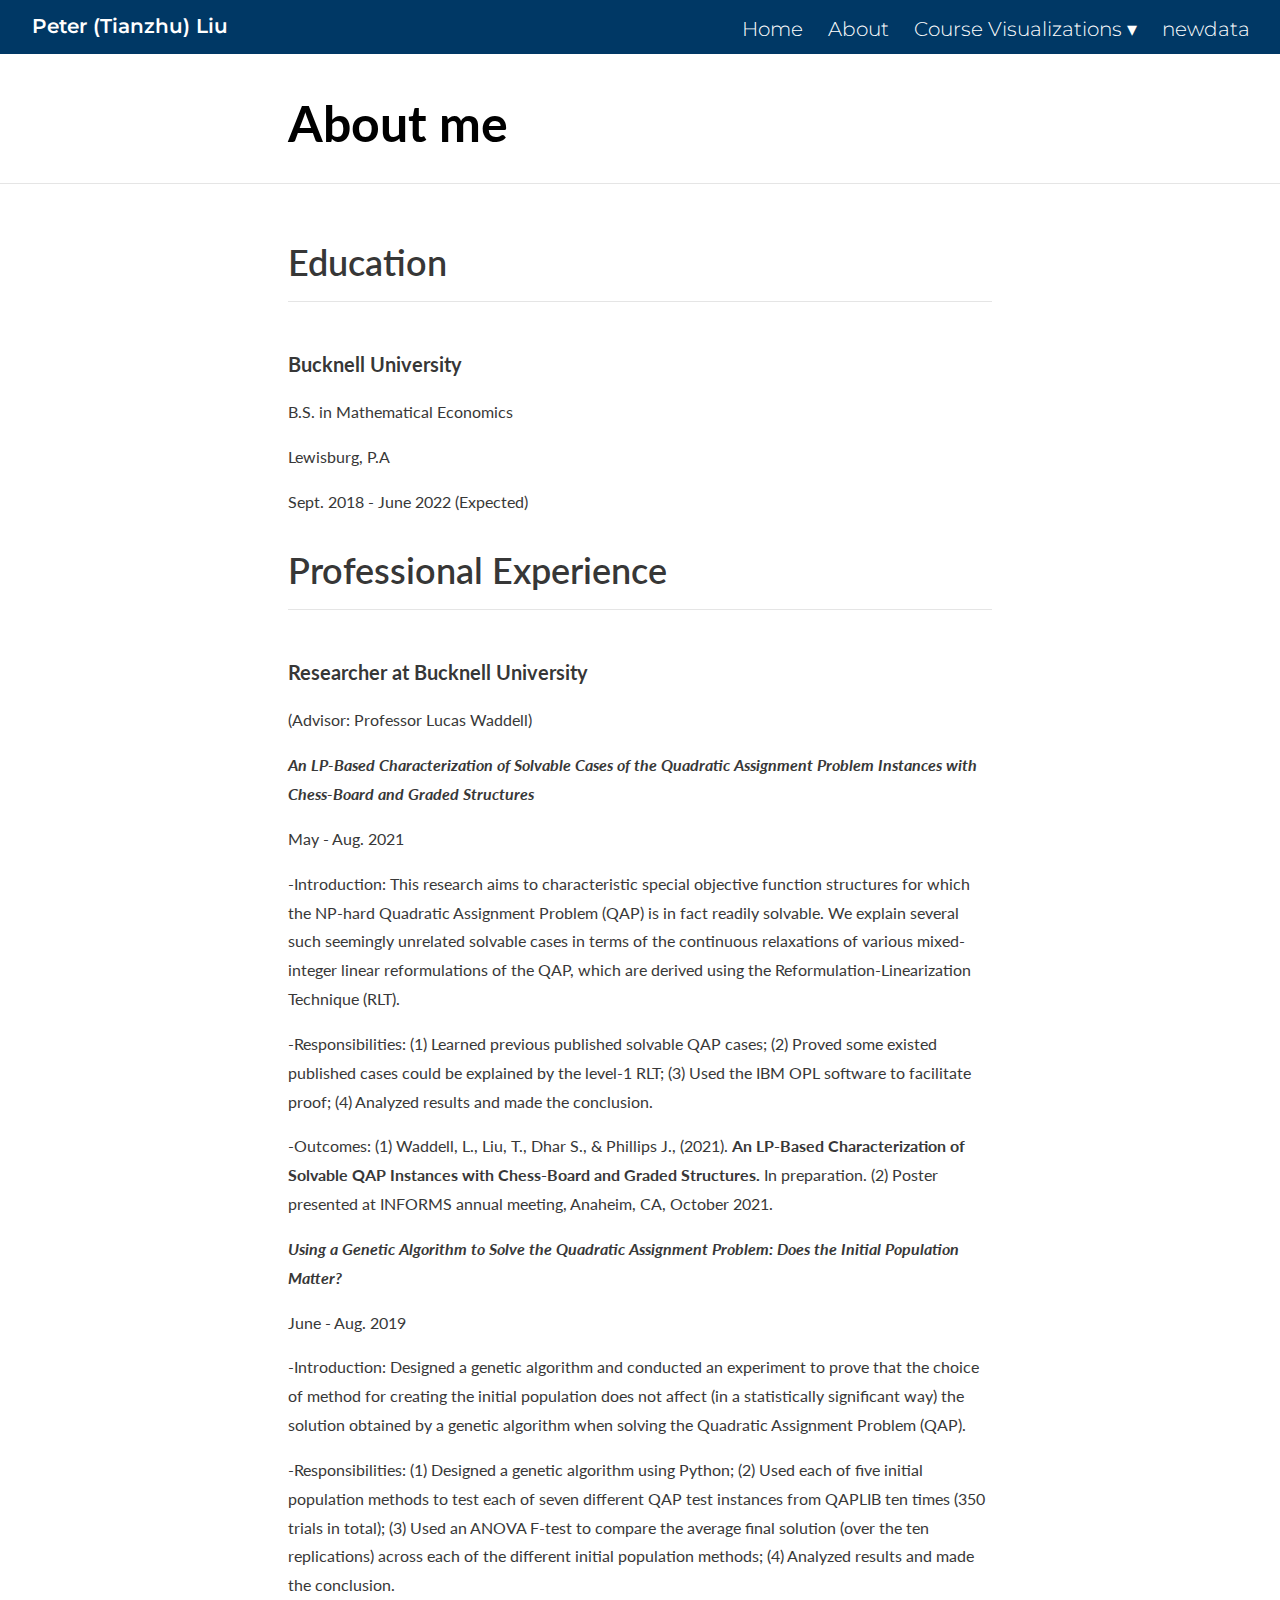
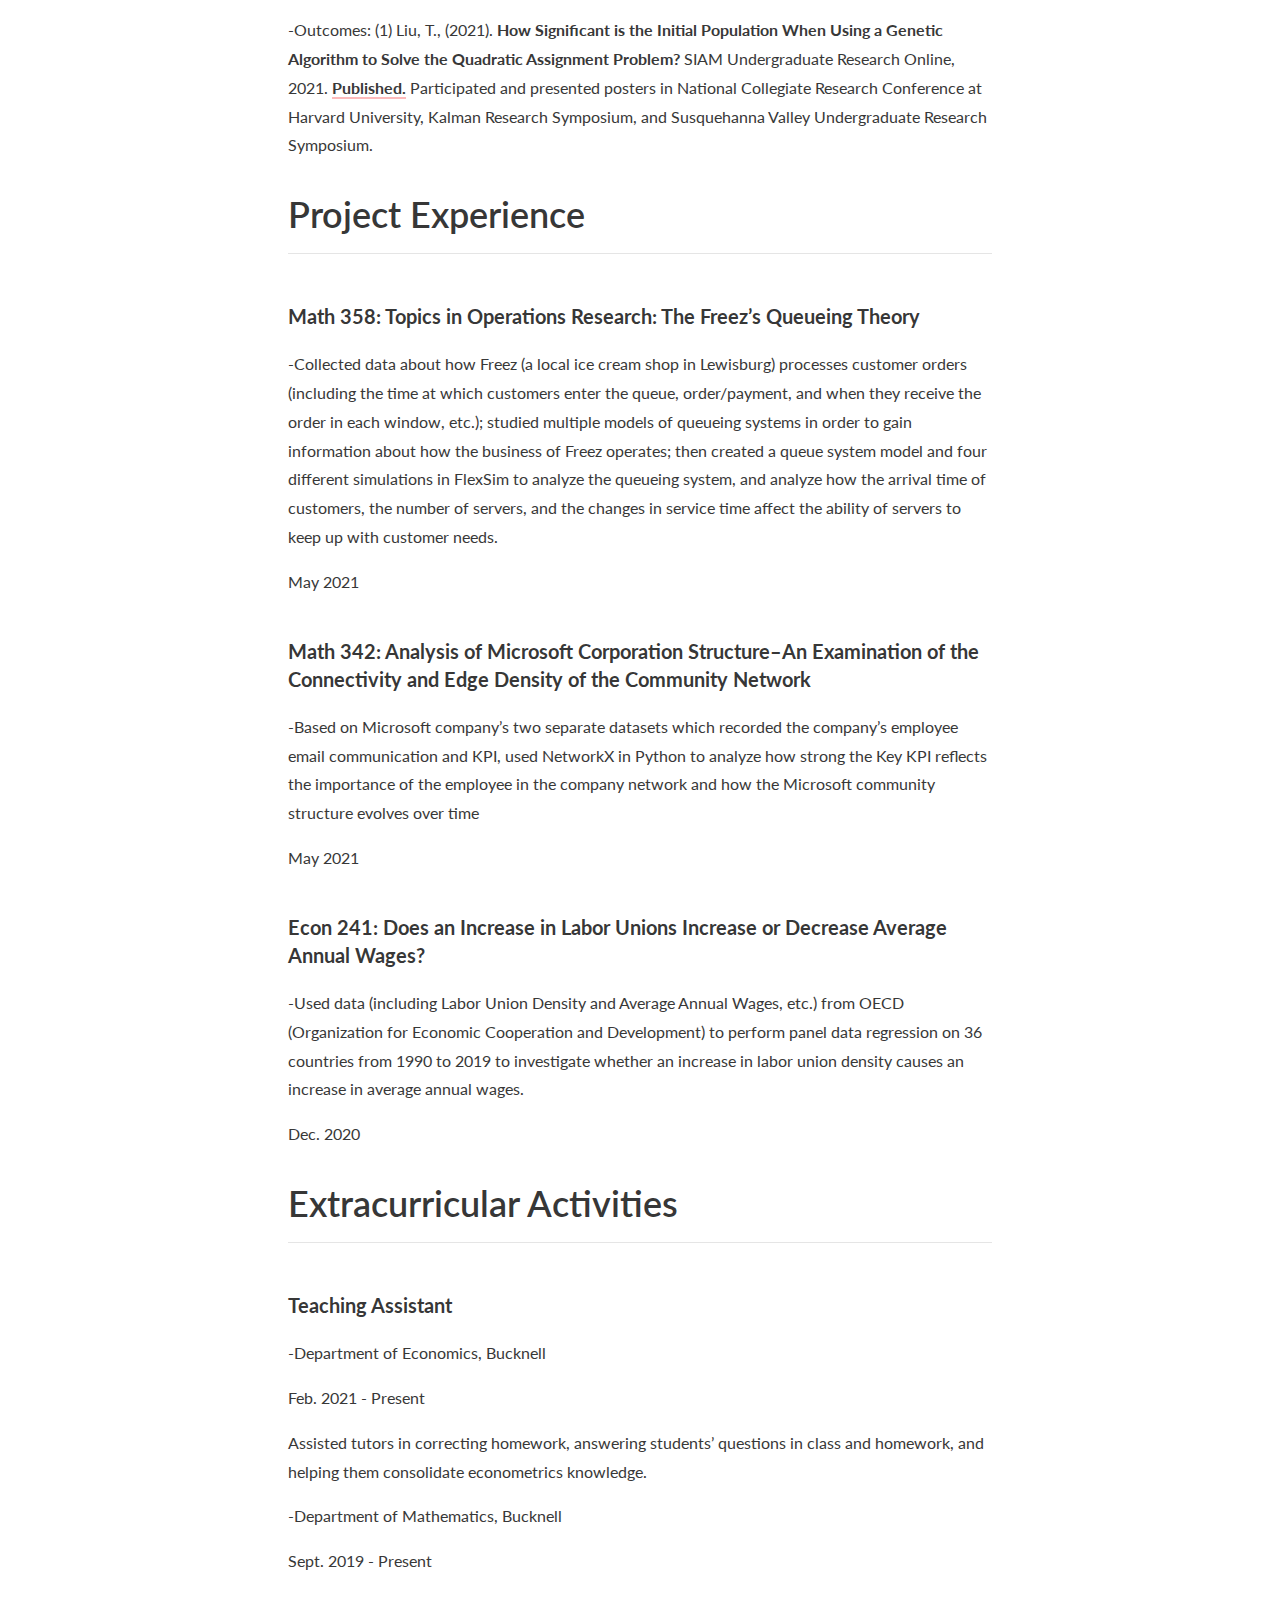
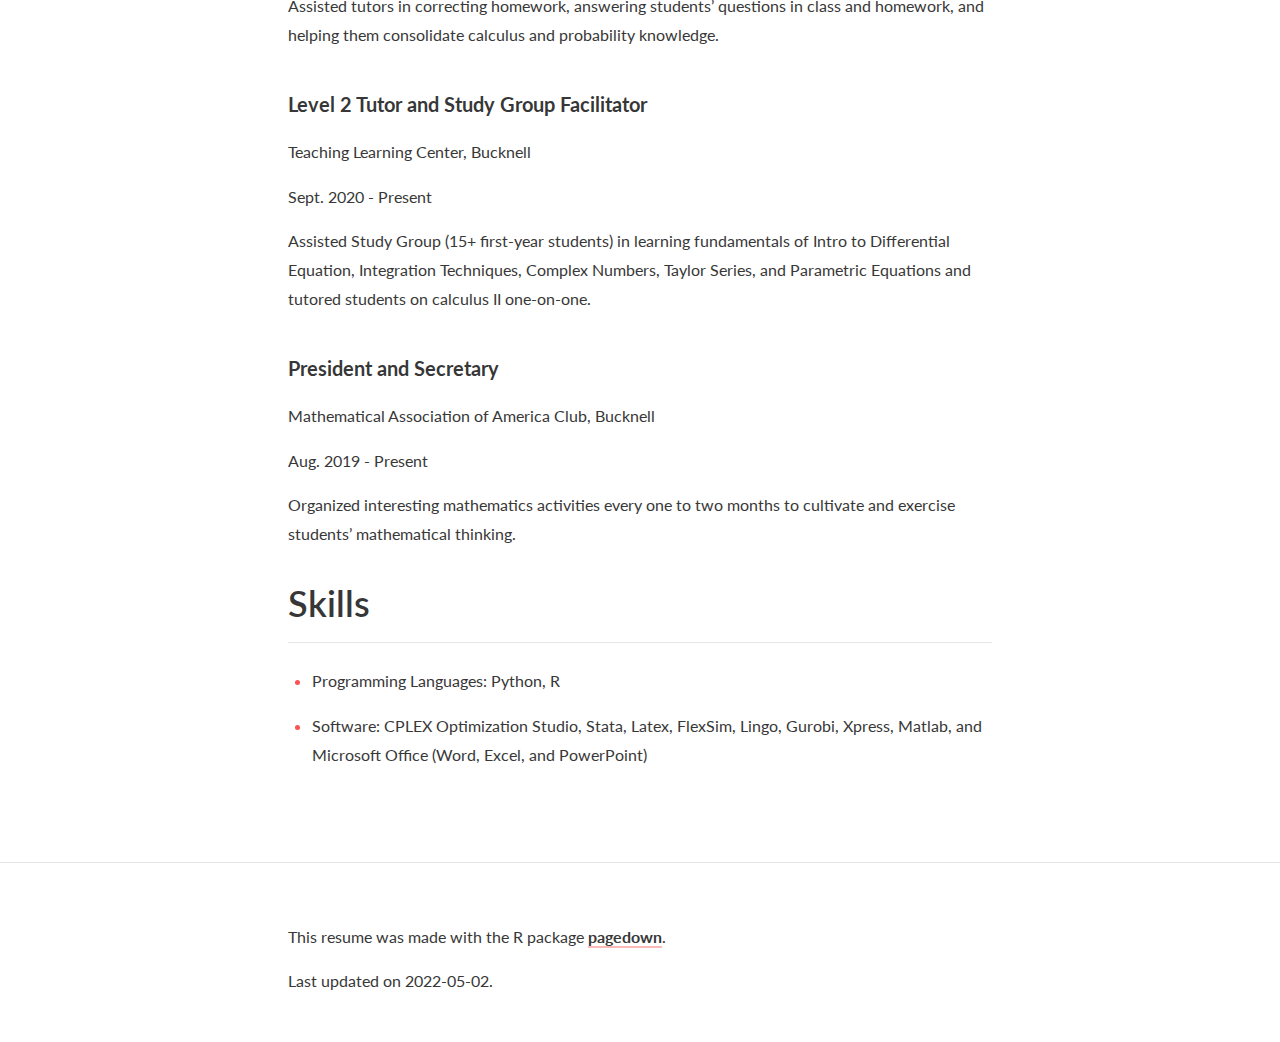
==== commit 3003af69: "change" ====
--- a/about.html
+++ b/about.html
@@ -2445,7 +2445,7 @@
 <p><strong><em>An LP-Based Characterization of Solvable Cases of the
 Quadratic Assignment Problem Instances with Chess-Board and Graded
 Structures</em></strong></p>
-<p>-May - Aug. 2021</p>
+<p>May - Aug. 2021</p>
 <p>-Introduction: This research aims to characteristic special objective
 function structures for which the NP-hard Quadratic Assignment Problem
 (QAP) is in fact readily solvable. We explain several such seemingly
@@ -2457,13 +2457,14 @@
 level-1 RLT; (3) Used the IBM OPL software to facilitate proof; (4)
 Analyzed results and made the conclusion.</p>
 <p>-Outcomes: (1) Waddell, L., Liu, T., Dhar S., &amp; Phillips J.,
-(2021). An LP-Based Characterization of Solvable QAP Instances with
-Chess-Board and Graded Structures. In preparation. (2) Poster presented
-at INFORMS annual meeting, Anaheim, CA, October 2021.</p>
+(2021). <strong>An LP-Based Characterization of Solvable QAP Instances
+with Chess-Board and Graded Structures.</strong> In preparation. (2)
+Poster presented at INFORMS annual meeting, Anaheim, CA, October
+2021.</p>
 <p><strong><em>Using a Genetic Algorithm to Solve the Quadratic
 Assignment Problem: Does the Initial Population
 Matter?</em></strong></p>
-<p>-June - Aug. 2019</p>
+<p>June - Aug. 2019</p>
 <p>-Introduction: Designed a genetic algorithm and conducted an
 experiment to prove that the choice of method for creating the initial
 population does not affect (in a statistically significant way) the
@@ -2475,9 +2476,10 @@
 total); (3) Used an ANOVA F-test to compare the average final solution
 (over the ten replications) across each of the different initial
 population methods; (4) Analyzed results and made the conclusion.</p>
-<p>-Outcomes: (1) Liu, T., (2021). How Significant is the Initial
-Population When Using a Genetic Algorithm to Solve the Quadratic
-Assignment Problem? SIAM Undergraduate Research Online, 2021. <a
+<p>-Outcomes: (1) Liu, T., (2021). <strong>How Significant is the
+Initial Population When Using a Genetic Algorithm to Solve the Quadratic
+Assignment Problem?</strong> SIAM Undergraduate Research Online, 2021.
+<a
 href="https://www.siam.org/Portals/0/Documents/S140619PDF.pdf?ver=2021-08-29-110233-343%5D;%20(2)"><strong>Published.</strong></a>
 Participated and presented posters in National Collegiate Research
 Conference at Harvard University, Kalman Research Symposium, and
@@ -2553,7 +2555,7 @@
 <hr />
 <p>This resume was made with the R package <a
 href="https://github.com/rstudio/pagedown"><strong>pagedown</strong></a>.</p>
-<p>Last updated on 2022-04-28.</p>
+<p>Last updated on 2022-05-02.</p>
 <div class="sourceCode" id="cb1"><pre
 class="sourceCode r distill-force-highlighting-css"><code class="sourceCode r"></code></pre></div>
 <!--radix_placeholder_article_footer-->
